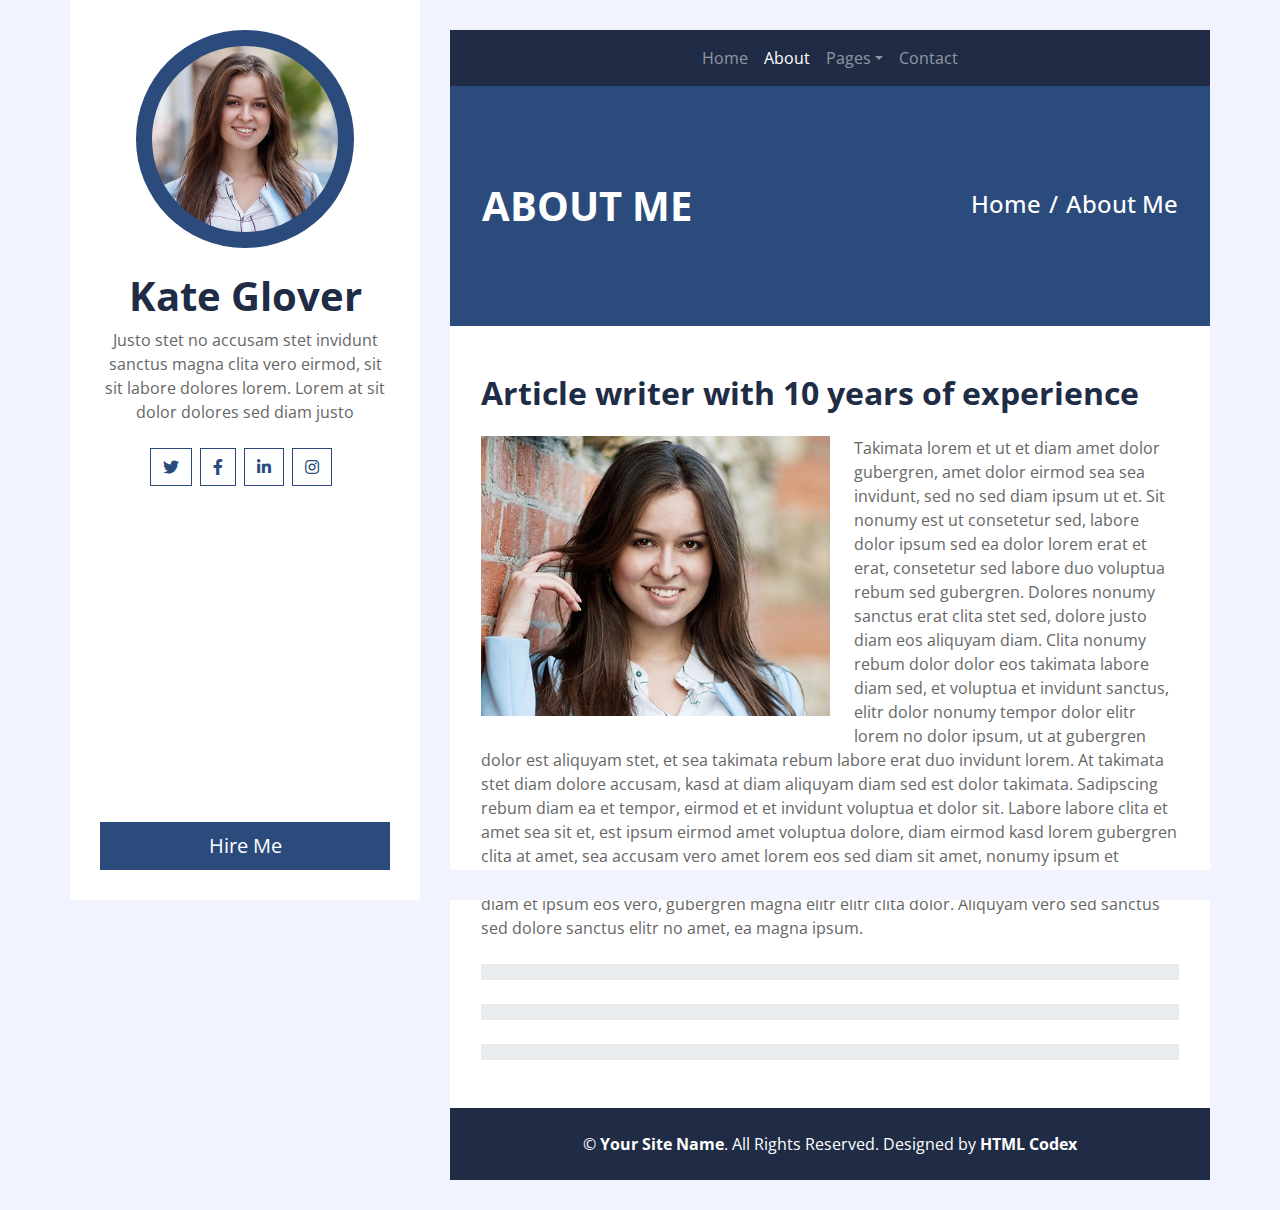
==== about.html @ 056e9a0b "Initial Commit" ====
<!DOCTYPE html>
<html lang="en">
    <head>
        <meta charset="utf-8">
        <title>Bloggy - Personal Blog Template</title>
        <meta content="width=device-width, initial-scale=1.0" name="viewport">
        <meta content="Free Website Template" name="keywords">
        <meta content="Free Website Template" name="description">

        <!-- Favicon -->
        <link href="img/favicon.ico" rel="icon">

        <!-- Google Fonts -->
        <link href="https://fonts.googleapis.com/css2?family=Open+Sans:300;400;600;700;800&display=swap" rel="stylesheet">

        <!-- Font Awesome -->
        <link href="https://cdnjs.cloudflare.com/ajax/libs/font-awesome/5.10.0/css/all.min.css" rel="stylesheet">

        <!-- Customized Bootstrap Stylesheet -->
        <link href="css/style.css" rel="stylesheet">
    </head>

<body>
    <div class="wrapper">
        <div class="sidebar">
            <div class="sidebar-text d-flex flex-column h-100 justify-content-center text-center">
                <img class="mx-auto d-block w-75 bg-primary img-fluid rounded-circle mb-4 p-3" src="img/profile.jpg" alt="Image">
                <h1 class="font-weight-bold">Kate Glover</h1>
                <p class="mb-4">
                    Justo stet no accusam stet invidunt sanctus magna clita vero eirmod, sit sit labore dolores lorem. Lorem at sit dolor dolores sed diam justo
                </p>
                <div class="d-flex justify-content-center mb-5">
                    <a class="btn btn-outline-primary mr-2" href="#"><i class="fab fa-twitter"></i></a>
                    <a class="btn btn-outline-primary mr-2" href="#"><i class="fab fa-facebook-f"></i></a>
                    <a class="btn btn-outline-primary mr-2" href="#"><i class="fab fa-linkedin-in"></i></a>
                    <a class="btn btn-outline-primary mr-2" href="#"><i class="fab fa-instagram"></i></a>
                </div>
                <a href="" class="btn btn-lg btn-block btn-primary mt-auto">Hire Me</a>
            </div>
            <div class="sidebar-icon d-flex flex-column h-100 justify-content-center text-right">
                <i class="fas fa-2x fa-angle-double-right text-primary"></i>
            </div>
        </div>
        <div class="content">
            <!-- Navbar Start -->
            <div class="container p-0">
                <nav class="navbar navbar-expand-lg bg-secondary navbar-dark">
                    <a href="" class="navbar-brand d-block d-lg-none">Navigation</a>
                    <button type="button" class="navbar-toggler" data-toggle="collapse" data-target="#navbarCollapse">
                        <span class="navbar-toggler-icon"></span>
                    </button>
                    <div class="collapse navbar-collapse justify-content-between" id="navbarCollapse">
                        <div class="navbar-nav m-auto">
                            <a href="index.html" class="nav-item nav-link">Home</a>
                            <a href="about.html" class="nav-item nav-link active">About</a>
                            <div class="nav-item dropdown">
                                <a href="#" class="nav-link dropdown-toggle" data-toggle="dropdown">Pages</a>
                                <div class="dropdown-menu">
                                    <a href="blog.html" class="dropdown-item">Blog Grid</a>
                                    <a href="single.html" class="dropdown-item">Blog Detail</a>
                                </div>
                            </div>
                            <a href="contact.html" class="nav-item nav-link">Contact</a>
                        </div>
                    </div>
                </nav>
            </div>
            <!-- Navbar End -->

            <!-- Page Header Start -->
            <div class="container py-5 px-2 bg-primary">
                <div class="row py-5 px-4">
                    <div class="col-sm-6 text-center text-md-left">
                        <h1 class="mb-3 mb-md-0 text-white text-uppercase font-weight-bold">About Me</h1>
                    </div>
                    <div class="col-sm-6 text-center text-md-right">
                        <div class="d-inline-flex pt-2">
                            <h4 class="m-0 text-white"><a class="text-white" href="">Home</a></h4>
                            <h4 class="m-0 text-white px-2">/</h4>
                            <h4 class="m-0 text-white">About Me</h4>
                        </div>
                    </div>
                </div>
            </div>
            <!-- Page Header End -->


            <!-- About Start -->
            <div class="container bg-white pt-5">
                <div class="row px-3 pb-5">
                    <div class="col-md-12">
                        <h2 class="mb-4 font-weight-bold">Article writer with 10 years of experience</h2>
                        <img class="img-fluid float-left w-50 mr-4 mb-3" src="img/about.jpg" alt="Image">
                        <p class="m-0">
                            Takimata lorem et ut et diam amet dolor gubergren, amet dolor eirmod sea sea invidunt, sed no sed diam ipsum ut et. Sit nonumy est ut consetetur sed, labore dolor ipsum sed ea dolor lorem erat et erat, consetetur sed labore duo voluptua rebum sed gubergren. Dolores nonumy sanctus erat clita stet sed, dolore justo diam eos aliquyam diam. Clita nonumy rebum dolor dolor eos takimata labore diam sed, et voluptua et invidunt sanctus, elitr dolor nonumy tempor dolor elitr lorem no dolor ipsum, ut at gubergren dolor est aliquyam stet, et sea takimata rebum labore erat duo invidunt lorem. At takimata stet diam dolore accusam, kasd at diam aliquyam diam sed est dolor takimata. Sadipscing rebum diam ea et tempor, eirmod et et invidunt voluptua et dolor sit. Labore labore clita et amet sea sit et, est ipsum eirmod amet voluptua dolore, diam eirmod kasd lorem gubergren clita at amet, sea accusam vero amet lorem eos sed diam sit amet, nonumy ipsum et tempor magna dolores aliquyam vero eos ipsum. Ipsum ipsum sadipscing diam aliquyam diam et ipsum eos vero, gubergren magna elitr elitr clita dolor. Aliquyam vero sed sanctus sed dolore sanctus elitr no amet, ea magna ipsum.
                        </p>
                    </div>
                    <div class="col-md-12 pt-4">
                        <div class="d-flex flex-column skills">
                            <div class="progress w-100 mb-4">
                                <div class="progress-bar" role="progressbar" aria-valuenow="80" aria-valuemin="0" aria-valuemax="100">Adaptability</div>
                            </div>
                            <div class="progress w-100 mb-4">
                                <div class="progress-bar" role="progressbar" aria-valuenow="90" aria-valuemin="0" aria-valuemax="100">Research</div>
                            </div>
                            <div class="progress w-100">
                                <div class="progress-bar" role="progressbar" aria-valuenow="100" aria-valuemin="0" aria-valuemax="100">Editing</div>
                            </div>
                        </div>
                    </div>
                </div>
            </div>
            <!-- About End -->


            <!-- Footer Start -->
            <div class="container py-4 bg-secondary text-center">
                <p class="m-0 text-white">
                    &copy; <a class="text-white font-weight-bold" href="#">Your Site Name</a>. All Rights Reserved. Designed by <a class="text-white font-weight-bold" href="https://htmlcodex.com">HTML Codex</a>
                </p>
            </div>
            <!-- Footer End -->
        </div>
    </div>

    <!-- Back to Top -->
    <a href="#" class="back-to-top"><i class="fa fa-angle-double-up"></i></a>

    <!-- JavaScript Libraries -->
    <script src="https://code.jquery.com/jquery-3.4.1.min.js"></script>
    <script src="https://stackpath.bootstrapcdn.com/bootstrap/4.4.1/js/bootstrap.bundle.min.js"></script>
    <script src="lib/easing/easing.min.js"></script>
    <script src="lib/waypoints/waypoints.min.js"></script>

    <!-- Contact Javascript File -->
    <script src="mail/jqBootstrapValidation.min.js"></script>
    <script src="mail/contact.js"></script>

    <!-- Template Javascript -->
    <script src="js/main.js"></script>
</body>

</html>
---- css/style.css ----
@charset "UTF-8";
/******* Bootstrap Theming ********/
/*!
 * Bootstrap v4.5.3 (https://getbootstrap.com/)
 * Copyright 2011-2020 The Bootstrap Authors
 * Copyright 2011-2020 Twitter, Inc.
 * Licensed under MIT (https://github.com/twbs/bootstrap/blob/main/LICENSE)
 */
:root {
  --blue: #007bff;
  --indigo: #6610f2;
  --purple: #6f42c1;
  --pink: #e83e8c;
  --red: #dc3545;
  --orange: #fd7e14;
  --yellow: #ffc107;
  --green: #28a745;
  --teal: #20c997;
  --cyan: #17a2b8;
  --white: #fff;
  --gray: #6c757d;
  --gray-dark: #343a40;
  --primary: #2A4B7C;
  --secondary: #202C45;
  --success: #28a745;
  --info: #17a2b8;
  --warning: #ffc107;
  --danger: #dc3545;
  --light: #f1f3ff;
  --dark: #343a40;
  --breakpoint-xs: 0;
  --breakpoint-sm: 576px;
  --breakpoint-md: 768px;
  --breakpoint-lg: 992px;
  --breakpoint-xl: 1200px;
  --font-family-sans-serif: -apple-system, BlinkMacSystemFont, "Segoe UI", Roboto, "Helvetica Neue", Arial, "Noto Sans", sans-serif, "Apple Color Emoji", "Segoe UI Emoji", "Segoe UI Symbol", "Noto Color Emoji";
  --font-family-monospace: SFMono-Regular, Menlo, Monaco, Consolas, "Liberation Mono", "Courier New", monospace;
}

*,
*::before,
*::after {
  box-sizing: border-box;
}

html {
  font-family: sans-serif;
  line-height: 1.15;
  -webkit-text-size-adjust: 100%;
  -webkit-tap-highlight-color: rgba(0, 0, 0, 0);
}

article, aside, figcaption, figure, footer, header, hgroup, main, nav, section {
  display: block;
}

body {
  margin: 0;
  font-family: "Open Sans", sans-serif;
  font-size: 1rem;
  font-weight: 400;
  line-height: 1.5;
  color: #666666;
  text-align: left;
  background-color: #f1f3ff;
}

[tabindex="-1"]:focus:not(:focus-visible) {
  outline: 0 !important;
}

hr {
  box-sizing: content-box;
  height: 0;
  overflow: visible;
}

h1, h2, h3, h4, h5, h6 {
  margin-top: 0;
  margin-bottom: 0.5rem;
}

p {
  margin-top: 0;
  margin-bottom: 1rem;
}

abbr[title],
abbr[data-original-title] {
  text-decoration: underline;
  text-decoration: underline dotted;
  cursor: help;
  border-bottom: 0;
  text-decoration-skip-ink: none;
}

address {
  margin-bottom: 1rem;
  font-style: normal;
  line-height: inherit;
}

ol,
ul,
dl {
  margin-top: 0;
  margin-bottom: 1rem;
}

ol ol,
ul ul,
ol ul,
ul ol {
  margin-bottom: 0;
}

dt {
  font-weight: 700;
}

dd {
  margin-bottom: 0.5rem;
  margin-left: 0;
}

blockquote {
  margin: 0 0 1rem;
}

b,
strong {
  font-weight: bolder;
}

small {
  font-size: 80%;
}

sub,
sup {
  position: relative;
  font-size: 75%;
  line-height: 0;
  vertical-align: baseline;
}

sub {
  bottom: -0.25em;
}

sup {
  top: -0.5em;
}

a {
  color: #2A4B7C;
  text-decoration: none;
  background-color: transparent;
}
a:hover {
  color: #172843;
  text-decoration: underline;
}

a:not([href]):not([class]) {
  color: inherit;
  text-decoration: none;
}
a:not([href]):not([class]):hover {
  color: inherit;
  text-decoration: none;
}

pre,
code,
kbd,
samp {
  font-family: SFMono-Regular, Menlo, Monaco, Consolas, "Liberation Mono", "Courier New", monospace;
  font-size: 1em;
}

pre {
  margin-top: 0;
  margin-bottom: 1rem;
  overflow: auto;
  -ms-overflow-style: scrollbar;
}

figure {
  margin: 0 0 1rem;
}

img {
  vertical-align: middle;
  border-style: none;
}

svg {
  overflow: hidden;
  vertical-align: middle;
}

table {
  border-collapse: collapse;
}

caption {
  padding-top: 0.75rem;
  padding-bottom: 0.75rem;
  color: #6c757d;
  text-align: left;
  caption-side: bottom;
}

th {
  text-align: inherit;
  text-align: -webkit-match-parent;
}

label {
  display: inline-block;
  margin-bottom: 0.5rem;
}

button {
  border-radius: 0;
}

button:focus {
  outline: 1px dotted;
  outline: 5px auto -webkit-focus-ring-color;
}

input,
button,
select,
optgroup,
textarea {
  margin: 0;
  font-family: inherit;
  font-size: inherit;
  line-height: inherit;
}

button,
input {
  overflow: visible;
}

button,
select {
  text-transform: none;
}

[role=button] {
  cursor: pointer;
}

select {
  word-wrap: normal;
}

button,
[type=button],
[type=reset],
[type=submit] {
  -webkit-appearance: button;
}

button:not(:disabled),
[type=button]:not(:disabled),
[type=reset]:not(:disabled),
[type=submit]:not(:disabled) {
  cursor: pointer;
}

button::-moz-focus-inner,
[type=button]::-moz-focus-inner,
[type=reset]::-moz-focus-inner,
[type=submit]::-moz-focus-inner {
  padding: 0;
  border-style: none;
}

input[type=radio],
input[type=checkbox] {
  box-sizing: border-box;
  padding: 0;
}

textarea {
  overflow: auto;
  resize: vertical;
}

fieldset {
  min-width: 0;
  padding: 0;
  margin: 0;
  border: 0;
}

legend {
  display: block;
  width: 100%;
  max-width: 100%;
  padding: 0;
  margin-bottom: 0.5rem;
  font-size: 1.5rem;
  line-height: inherit;
  color: inherit;
  white-space: normal;
}

progress {
  vertical-align: baseline;
}

[type=number]::-webkit-inner-spin-button,
[type=number]::-webkit-outer-spin-button {
  height: auto;
}

[type=search] {
  outline-offset: -2px;
  -webkit-appearance: none;
}

[type=search]::-webkit-search-decoration {
  -webkit-appearance: none;
}

::-webkit-file-upload-button {
  font: inherit;
  -webkit-appearance: button;
}

output {
  display: inline-block;
}

summary {
  display: list-item;
  cursor: pointer;
}

template {
  display: none;
}

[hidden] {
  display: none !important;
}

h1, h2, h3, h4, h5, h6,
.h1, .h2, .h3, .h4, .h5, .h6 {
  margin-bottom: 0.5rem;
  font-weight: 500;
  line-height: 1.2;
  color: #202C45;
}

h1, .h1 {
  font-size: 2.5rem;
}

h2, .h2 {
  font-size: 2rem;
}

h3, .h3 {
  font-size: 1.75rem;
}

h4, .h4 {
  font-size: 1.5rem;
}

h5, .h5 {
  font-size: 1.25rem;
}

h6, .h6 {
  font-size: 1rem;
}

.lead {
  font-size: 1.25rem;
  font-weight: 300;
}

.display-1 {
  font-size: 6rem;
  font-weight: 300;
  line-height: 1.2;
}

.display-2 {
  font-size: 5.5rem;
  font-weight: 300;
  line-height: 1.2;
}

.display-3 {
  font-size: 4.5rem;
  font-weight: 300;
  line-height: 1.2;
}

.display-4 {
  font-size: 3.5rem;
  font-weight: 300;
  line-height: 1.2;
}

hr {
  margin-top: 1rem;
  margin-bottom: 1rem;
  border: 0;
  border-top: 1px solid rgba(0, 0, 0, 0.1);
}

small,
.small {
  font-size: 80%;
  font-weight: 400;
}

mark,
.mark {
  padding: 0.2em;
  background-color: #fcf8e3;
}

.list-unstyled {
  padding-left: 0;
  list-style: none;
}

.list-inline {
  padding-left: 0;
  list-style: none;
}

.list-inline-item {
  display: inline-block;
}
.list-inline-item:not(:last-child) {
  margin-right: 0.5rem;
}

.initialism {
  font-size: 90%;
  text-transform: uppercase;
}

.blockquote {
  margin-bottom: 1rem;
  font-size: 1.25rem;
}

.blockquote-footer {
  display: block;
  font-size: 80%;
  color: #6c757d;
}
.blockquote-footer::before {
  content: "— ";
}

.img-fluid {
  max-width: 100%;
  height: auto;
}

.img-thumbnail {
  padding: 0.25rem;
  background-color: #f1f3ff;
  border: 1px solid #dee2e6;
  max-width: 100%;
  height: auto;
}

.figure {
  display: inline-block;
}

.figure-img {
  margin-bottom: 0.5rem;
  line-height: 1;
}

.figure-caption {
  font-size: 90%;
  color: #6c757d;
}

code {
  font-size: 87.5%;
  color: #e83e8c;
  word-wrap: break-word;
}
a > code {
  color: inherit;
}

kbd {
  padding: 0.2rem 0.4rem;
  font-size: 87.5%;
  color: #fff;
  background-color: #212529;
}
kbd kbd {
  padding: 0;
  font-size: 100%;
  font-weight: 700;
}

pre {
  display: block;
  font-size: 87.5%;
  color: #212529;
}
pre code {
  font-size: inherit;
  color: inherit;
  word-break: normal;
}

.pre-scrollable {
  max-height: 340px;
  overflow-y: scroll;
}

.container,
.container-fluid,
.container-xl,
.container-lg,
.container-md,
.container-sm {
  width: 100%;
  padding-right: 15px;
  padding-left: 15px;
  margin-right: auto;
  margin-left: auto;
}

@media (min-width: 576px) {
  .container-sm, .container {
    max-width: 540px;
  }
}
@media (min-width: 768px) {
  .container-md, .container-sm, .container {
    max-width: 720px;
  }
}
@media (min-width: 992px) {
  .container-lg, .container-md, .container-sm, .container {
    max-width: 960px;
  }
}
@media (min-width: 1200px) {
  .container-xl, .container-lg, .container-md, .container-sm, .container {
    max-width: 1140px;
  }
}
.row {
  display: flex;
  flex-wrap: wrap;
  margin-right: -15px;
  margin-left: -15px;
}

.no-gutters {
  margin-right: 0;
  margin-left: 0;
}
.no-gutters > .col,
.no-gutters > [class*=col-] {
  padding-right: 0;
  padding-left: 0;
}

.col-xl,
.col-xl-auto, .col-xl-12, .col-xl-11, .col-xl-10, .col-xl-9, .col-xl-8, .col-xl-7, .col-xl-6, .col-xl-5, .col-xl-4, .col-xl-3, .col-xl-2, .col-xl-1, .col-lg,
.col-lg-auto, .col-lg-12, .col-lg-11, .col-lg-10, .col-lg-9, .col-lg-8, .col-lg-7, .col-lg-6, .col-lg-5, .col-lg-4, .col-lg-3, .col-lg-2, .col-lg-1, .col-md,
.col-md-auto, .col-md-12, .col-md-11, .col-md-10, .col-md-9, .col-md-8, .col-md-7, .col-md-6, .col-md-5, .col-md-4, .col-md-3, .col-md-2, .col-md-1, .col-sm,
.col-sm-auto, .col-sm-12, .col-sm-11, .col-sm-10, .col-sm-9, .col-sm-8, .col-sm-7, .col-sm-6, .col-sm-5, .col-sm-4, .col-sm-3, .col-sm-2, .col-sm-1, .col,
.col-auto, .col-12, .col-11, .col-10, .col-9, .col-8, .col-7, .col-6, .col-5, .col-4, .col-3, .col-2, .col-1 {
  position: relative;
  width: 100%;
  padding-right: 15px;
  padding-left: 15px;
}

.col {
  flex-basis: 0;
  flex-grow: 1;
  max-width: 100%;
}

.row-cols-1 > * {
  flex: 0 0 100%;
  max-width: 100%;
}

.row-cols-2 > * {
  flex: 0 0 50%;
  max-width: 50%;
}

.row-cols-3 > * {
  flex: 0 0 33.3333333333%;
  max-width: 33.3333333333%;
}

.row-cols-4 > * {
  flex: 0 0 25%;
  max-width: 25%;
}

.row-cols-5 > * {
  flex: 0 0 20%;
  max-width: 20%;
}

.row-cols-6 > * {
  flex: 0 0 16.6666666667%;
  max-width: 16.6666666667%;
}

.col-auto {
  flex: 0 0 auto;
  width: auto;
  max-width: 100%;
}

.col-1 {
  flex: 0 0 8.3333333333%;
  max-width: 8.3333333333%;
}

.col-2 {
  flex: 0 0 16.6666666667%;
  max-width: 16.6666666667%;
}

.col-3 {
  flex: 0 0 25%;
  max-width: 25%;
}

.col-4 {
  flex: 0 0 33.3333333333%;
  max-width: 33.3333333333%;
}

.col-5 {
  flex: 0 0 41.6666666667%;
  max-width: 41.6666666667%;
}

.col-6 {
  flex: 0 0 50%;
  max-width: 50%;
}

.col-7 {
  flex: 0 0 58.3333333333%;
  max-width: 58.3333333333%;
}

.col-8 {
  flex: 0 0 66.6666666667%;
  max-width: 66.6666666667%;
}

.col-9 {
  flex: 0 0 75%;
  max-width: 75%;
}

.col-10 {
  flex: 0 0 83.3333333333%;
  max-width: 83.3333333333%;
}

.col-11 {
  flex: 0 0 91.6666666667%;
  max-width: 91.6666666667%;
}

.col-12 {
  flex: 0 0 100%;
  max-width: 100%;
}

.order-first {
  order: -1;
}

.order-last {
  order: 13;
}

.order-0 {
  order: 0;
}

.order-1 {
  order: 1;
}

.order-2 {
  order: 2;
}

.order-3 {
  order: 3;
}

.order-4 {
  order: 4;
}

.order-5 {
  order: 5;
}

.order-6 {
  order: 6;
}

.order-7 {
  order: 7;
}

.order-8 {
  order: 8;
}

.order-9 {
  order: 9;
}

.order-10 {
  order: 10;
}

.order-11 {
  order: 11;
}

.order-12 {
  order: 12;
}

.offset-1 {
  margin-left: 8.3333333333%;
}

.offset-2 {
  margin-left: 16.6666666667%;
}

.offset-3 {
  margin-left: 25%;
}

.offset-4 {
  margin-left: 33.3333333333%;
}

.offset-5 {
  margin-left: 41.6666666667%;
}

.offset-6 {
  margin-left: 50%;
}

.offset-7 {
  margin-left: 58.3333333333%;
}

.offset-8 {
  margin-left: 66.6666666667%;
}

.offset-9 {
  margin-left: 75%;
}

.offset-10 {
  margin-left: 83.3333333333%;
}

.offset-11 {
  margin-left: 91.6666666667%;
}

@media (min-width: 576px) {
  .col-sm {
    flex-basis: 0;
    flex-grow: 1;
    max-width: 100%;
  }

  .row-cols-sm-1 > * {
    flex: 0 0 100%;
    max-width: 100%;
  }

  .row-cols-sm-2 > * {
    flex: 0 0 50%;
    max-width: 50%;
  }

  .row-cols-sm-3 > * {
    flex: 0 0 33.3333333333%;
    max-width: 33.3333333333%;
  }

  .row-cols-sm-4 > * {
    flex: 0 0 25%;
    max-width: 25%;
  }

  .row-cols-sm-5 > * {
    flex: 0 0 20%;
    max-width: 20%;
  }

  .row-cols-sm-6 > * {
    flex: 0 0 16.6666666667%;
    max-width: 16.6666666667%;
  }

  .col-sm-auto {
    flex: 0 0 auto;
    width: auto;
    max-width: 100%;
  }

  .col-sm-1 {
    flex: 0 0 8.3333333333%;
    max-width: 8.3333333333%;
  }

  .col-sm-2 {
    flex: 0 0 16.6666666667%;
    max-width: 16.6666666667%;
  }

  .col-sm-3 {
    flex: 0 0 25%;
    max-width: 25%;
  }

  .col-sm-4 {
    flex: 0 0 33.3333333333%;
    max-width: 33.3333333333%;
  }

  .col-sm-5 {
    flex: 0 0 41.6666666667%;
    max-width: 41.6666666667%;
  }

  .col-sm-6 {
    flex: 0 0 50%;
    max-width: 50%;
  }

  .col-sm-7 {
    flex: 0 0 58.3333333333%;
    max-width: 58.3333333333%;
  }

  .col-sm-8 {
    flex: 0 0 66.6666666667%;
    max-width: 66.6666666667%;
  }

  .col-sm-9 {
    flex: 0 0 75%;
    max-width: 75%;
  }

  .col-sm-10 {
    flex: 0 0 83.3333333333%;
    max-width: 83.3333333333%;
  }

  .col-sm-11 {
    flex: 0 0 91.6666666667%;
    max-width: 91.6666666667%;
  }

  .col-sm-12 {
    flex: 0 0 100%;
    max-width: 100%;
  }

  .order-sm-first {
    order: -1;
  }

  .order-sm-last {
    order: 13;
  }

  .order-sm-0 {
    order: 0;
  }

  .order-sm-1 {
    order: 1;
  }

  .order-sm-2 {
    order: 2;
  }

  .order-sm-3 {
    order: 3;
  }

  .order-sm-4 {
    order: 4;
  }

  .order-sm-5 {
    order: 5;
  }

  .order-sm-6 {
    order: 6;
  }

  .order-sm-7 {
    order: 7;
  }

  .order-sm-8 {
    order: 8;
  }

  .order-sm-9 {
    order: 9;
  }

  .order-sm-10 {
    order: 10;
  }

  .order-sm-11 {
    order: 11;
  }

  .order-sm-12 {
    order: 12;
  }

  .offset-sm-0 {
    margin-left: 0;
  }

  .offset-sm-1 {
    margin-left: 8.3333333333%;
  }

  .offset-sm-2 {
    margin-left: 16.6666666667%;
  }

  .offset-sm-3 {
    margin-left: 25%;
  }

  .offset-sm-4 {
    margin-left: 33.3333333333%;
  }

  .offset-sm-5 {
    margin-left: 41.6666666667%;
  }

  .offset-sm-6 {
    margin-left: 50%;
  }

  .offset-sm-7 {
    margin-left: 58.3333333333%;
  }

  .offset-sm-8 {
    margin-left: 66.6666666667%;
  }

  .offset-sm-9 {
    margin-left: 75%;
  }

  .offset-sm-10 {
    margin-left: 83.3333333333%;
  }

  .offset-sm-11 {
    margin-left: 91.6666666667%;
  }
}
@media (min-width: 768px) {
  .col-md {
    flex-basis: 0;
    flex-grow: 1;
    max-width: 100%;
  }

  .row-cols-md-1 > * {
    flex: 0 0 100%;
    max-width: 100%;
  }

  .row-cols-md-2 > * {
    flex: 0 0 50%;
    max-width: 50%;
  }

  .row-cols-md-3 > * {
    flex: 0 0 33.3333333333%;
    max-width: 33.3333333333%;
  }

  .row-cols-md-4 > * {
    flex: 0 0 25%;
    max-width: 25%;
  }

  .row-cols-md-5 > * {
    flex: 0 0 20%;
    max-width: 20%;
  }

  .row-cols-md-6 > * {
    flex: 0 0 16.6666666667%;
    max-width: 16.6666666667%;
  }

  .col-md-auto {
    flex: 0 0 auto;
    width: auto;
    max-width: 100%;
  }

  .col-md-1 {
    flex: 0 0 8.3333333333%;
    max-width: 8.3333333333%;
  }

  .col-md-2 {
    flex: 0 0 16.6666666667%;
    max-width: 16.6666666667%;
  }

  .col-md-3 {
    flex: 0 0 25%;
    max-width: 25%;
  }

  .col-md-4 {
    flex: 0 0 33.3333333333%;
    max-width: 33.3333333333%;
  }

  .col-md-5 {
    flex: 0 0 41.6666666667%;
    max-width: 41.6666666667%;
  }

  .col-md-6 {
    flex: 0 0 50%;
    max-width: 50%;
  }

  .col-md-7 {
    flex: 0 0 58.3333333333%;
    max-width: 58.3333333333%;
  }

  .col-md-8 {
    flex: 0 0 66.6666666667%;
    max-width: 66.6666666667%;
  }

  .col-md-9 {
    flex: 0 0 75%;
    max-width: 75%;
  }

  .col-md-10 {
    flex: 0 0 83.3333333333%;
    max-width: 83.3333333333%;
  }

  .col-md-11 {
    flex: 0 0 91.6666666667%;
    max-width: 91.6666666667%;
  }

  .col-md-12 {
    flex: 0 0 100%;
    max-width: 100%;
  }

  .order-md-first {
    order: -1;
  }

  .order-md-last {
    order: 13;
  }

  .order-md-0 {
    order: 0;
  }

  .order-md-1 {
    order: 1;
  }

  .order-md-2 {
    order: 2;
  }

  .order-md-3 {
    order: 3;
  }

  .order-md-4 {
    order: 4;
  }

  .order-md-5 {
    order: 5;
  }

  .order-md-6 {
    order: 6;
  }

  .order-md-7 {
    order: 7;
  }

  .order-md-8 {
    order: 8;
  }

  .order-md-9 {
    order: 9;
  }

  .order-md-10 {
    order: 10;
  }

  .order-md-11 {
    order: 11;
  }

  .order-md-12 {
    order: 12;
  }

  .offset-md-0 {
    margin-left: 0;
  }

  .offset-md-1 {
    margin-left: 8.3333333333%;
  }

  .offset-md-2 {
    margin-left: 16.6666666667%;
  }

  .offset-md-3 {
    margin-left: 25%;
  }

  .offset-md-4 {
    margin-left: 33.3333333333%;
  }

  .offset-md-5 {
    margin-left: 41.6666666667%;
  }

  .offset-md-6 {
    margin-left: 50%;
  }

  .offset-md-7 {
    margin-left: 58.3333333333%;
  }

  .offset-md-8 {
    margin-left: 66.6666666667%;
  }

  .offset-md-9 {
    margin-left: 75%;
  }

  .offset-md-10 {
    margin-left: 83.3333333333%;
  }

  .offset-md-11 {
    margin-left: 91.6666666667%;
  }
}
@media (min-width: 992px) {
  .col-lg {
    flex-basis: 0;
    flex-grow: 1;
    max-width: 100%;
  }

  .row-cols-lg-1 > * {
    flex: 0 0 100%;
    max-width: 100%;
  }

  .row-cols-lg-2 > * {
    flex: 0 0 50%;
    max-width: 50%;
  }

  .row-cols-lg-3 > * {
    flex: 0 0 33.3333333333%;
    max-width: 33.3333333333%;
  }

  .row-cols-lg-4 > * {
    flex: 0 0 25%;
    max-width: 25%;
  }

  .row-cols-lg-5 > * {
    flex: 0 0 20%;
    max-width: 20%;
  }

  .row-cols-lg-6 > * {
    flex: 0 0 16.6666666667%;
    max-width: 16.6666666667%;
  }

  .col-lg-auto {
    flex: 0 0 auto;
    width: auto;
    max-width: 100%;
  }

  .col-lg-1 {
    flex: 0 0 8.3333333333%;
    max-width: 8.3333333333%;
  }

  .col-lg-2 {
    flex: 0 0 16.6666666667%;
    max-width: 16.6666666667%;
  }

  .col-lg-3 {
    flex: 0 0 25%;
    max-width: 25%;
  }

  .col-lg-4 {
    flex: 0 0 33.3333333333%;
    max-width: 33.3333333333%;
  }

  .col-lg-5 {
    flex: 0 0 41.6666666667%;
    max-width: 41.6666666667%;
  }

  .col-lg-6 {
    flex: 0 0 50%;
    max-width: 50%;
  }

  .col-lg-7 {
    flex: 0 0 58.3333333333%;
    max-width: 58.3333333333%;
  }

  .col-lg-8 {
    flex: 0 0 66.6666666667%;
    max-width: 66.6666666667%;
  }

  .col-lg-9 {
    flex: 0 0 75%;
    max-width: 75%;
  }

  .col-lg-10 {
    flex: 0 0 83.3333333333%;
    max-width: 83.3333333333%;
  }

  .col-lg-11 {
    flex: 0 0 91.6666666667%;
    max-width: 91.6666666667%;
  }

  .col-lg-12 {
    flex: 0 0 100%;
    max-width: 100%;
  }

  .order-lg-first {
    order: -1;
  }

  .order-lg-last {
    order: 13;
  }

  .order-lg-0 {
    order: 0;
  }

  .order-lg-1 {
    order: 1;
  }

  .order-lg-2 {
    order: 2;
  }

  .order-lg-3 {
    order: 3;
  }

  .order-lg-4 {
    order: 4;
  }

  .order-lg-5 {
    order: 5;
  }

  .order-lg-6 {
    order: 6;
  }

  .order-lg-7 {
    order: 7;
  }

  .order-lg-8 {
    order: 8;
  }

  .order-lg-9 {
    order: 9;
  }

  .order-lg-10 {
    order: 10;
  }

  .order-lg-11 {
    order: 11;
  }

  .order-lg-12 {
    order: 12;
  }

  .offset-lg-0 {
    margin-left: 0;
  }

  .offset-lg-1 {
    margin-left: 8.3333333333%;
  }

  .offset-lg-2 {
    margin-left: 16.6666666667%;
  }

  .offset-lg-3 {
    margin-left: 25%;
  }

  .offset-lg-4 {
    margin-left: 33.3333333333%;
  }

  .offset-lg-5 {
    margin-left: 41.6666666667%;
  }

  .offset-lg-6 {
    margin-left: 50%;
  }

  .offset-lg-7 {
    margin-left: 58.3333333333%;
  }

  .offset-lg-8 {
    margin-left: 66.6666666667%;
  }

  .offset-lg-9 {
    margin-left: 75%;
  }

  .offset-lg-10 {
    margin-left: 83.3333333333%;
  }

  .offset-lg-11 {
    margin-left: 91.6666666667%;
  }
}
@media (min-width: 1200px) {
  .col-xl {
    flex-basis: 0;
    flex-grow: 1;
    max-width: 100%;
  }

  .row-cols-xl-1 > * {
    flex: 0 0 100%;
    max-width: 100%;
  }

  .row-cols-xl-2 > * {
    flex: 0 0 50%;
    max-width: 50%;
  }

  .row-cols-xl-3 > * {
    flex: 0 0 33.3333333333%;
    max-width: 33.3333333333%;
  }

  .row-cols-xl-4 > * {
    flex: 0 0 25%;
    max-width: 25%;
  }

  .row-cols-xl-5 > * {
    flex: 0 0 20%;
    max-width: 20%;
  }

  .row-cols-xl-6 > * {
    flex: 0 0 16.6666666667%;
    max-width: 16.6666666667%;
  }

  .col-xl-auto {
    flex: 0 0 auto;
    width: auto;
    max-width: 100%;
  }

  .col-xl-1 {
    flex: 0 0 8.3333333333%;
    max-width: 8.3333333333%;
  }

  .col-xl-2 {
    flex: 0 0 16.6666666667%;
    max-width: 16.6666666667%;
  }

  .col-xl-3 {
    flex: 0 0 25%;
    max-width: 25%;
  }

  .col-xl-4 {
    flex: 0 0 33.3333333333%;
    max-width: 33.3333333333%;
  }

  .col-xl-5 {
    flex: 0 0 41.6666666667%;
    max-width: 41.6666666667%;
  }

  .col-xl-6 {
    flex: 0 0 50%;
    max-width: 50%;
  }

  .col-xl-7 {
    flex: 0 0 58.3333333333%;
    max-width: 58.3333333333%;
  }

  .col-xl-8 {
    flex: 0 0 66.6666666667%;
    max-width: 66.6666666667%;
  }

  .col-xl-9 {
    flex: 0 0 75%;
    max-width: 75%;
  }

  .col-xl-10 {
    flex: 0 0 83.3333333333%;
    max-width: 83.3333333333%;
  }

  .col-xl-11 {
    flex: 0 0 91.6666666667%;
    max-width: 91.6666666667%;
  }

  .col-xl-12 {
    flex: 0 0 100%;
    max-width: 100%;
  }

  .order-xl-first {
    order: -1;
  }

  .order-xl-last {
    order: 13;
  }

  .order-xl-0 {
    order: 0;
  }

  .order-xl-1 {
    order: 1;
  }

  .order-xl-2 {
    order: 2;
  }

  .order-xl-3 {
    order: 3;
  }

  .order-xl-4 {
    order: 4;
  }

  .order-xl-5 {
    order: 5;
  }

  .order-xl-6 {
    order: 6;
  }

  .order-xl-7 {
    order: 7;
  }

  .order-xl-8 {
    order: 8;
  }

  .order-xl-9 {
    order: 9;
  }

  .order-xl-10 {
    order: 10;
  }

  .order-xl-11 {
    order: 11;
  }

  .order-xl-12 {
    order: 12;
  }

  .offset-xl-0 {
    margin-left: 0;
  }

  .offset-xl-1 {
    margin-left: 8.3333333333%;
  }

  .offset-xl-2 {
    margin-left: 16.6666666667%;
  }

  .offset-xl-3 {
    margin-left: 25%;
  }

  .offset-xl-4 {
    margin-left: 33.3333333333%;
  }

  .offset-xl-5 {
    margin-left: 41.6666666667%;
  }

  .offset-xl-6 {
    margin-left: 50%;
  }

  .offset-xl-7 {
    margin-left: 58.3333333333%;
  }

  .offset-xl-8 {
    margin-left: 66.6666666667%;
  }

  .offset-xl-9 {
    margin-left: 75%;
  }

  .offset-xl-10 {
    margin-left: 83.3333333333%;
  }

  .offset-xl-11 {
    margin-left: 91.6666666667%;
  }
}
.table {
  width: 100%;
  margin-bottom: 1rem;
  color: #666666;
}
.table th,
.table td {
  padding: 0.75rem;
  vertical-align: top;
  border-top: 1px solid #dee2e6;
}
.table thead th {
  vertical-align: bottom;
  border-bottom: 2px solid #dee2e6;
}
.table tbody + tbody {
  border-top: 2px solid #dee2e6;
}

.table-sm th,
.table-sm td {
  padding: 0.3rem;
}

.table-bordered {
  border: 1px solid #dee2e6;
}
.table-bordered th,
.table-bordered td {
  border: 1px solid #dee2e6;
}
.table-bordered thead th,
.table-bordered thead td {
  border-bottom-width: 2px;
}

.table-borderless th,
.table-borderless td,
.table-borderless thead th,
.table-borderless tbody + tbody {
  border: 0;
}

.table-striped tbody tr:nth-of-type(odd) {
  background-color: rgba(0, 0, 0, 0.05);
}

.table-hover tbody tr:hover {
  color: #666666;
  background-color: rgba(0, 0, 0, 0.075);
}

.table-primary,
.table-primary > th,
.table-primary > td {
  background-color: #c3cdda;
}
.table-primary th,
.table-primary td,
.table-primary thead th,
.table-primary tbody + tbody {
  border-color: #90a1bb;
}

.table-hover .table-primary:hover {
  background-color: #b3c0d0;
}
.table-hover .table-primary:hover > td,
.table-hover .table-primary:hover > th {
  background-color: #b3c0d0;
}

.table-secondary,
.table-secondary > th,
.table-secondary > td {
  background-color: #c1c4cb;
}
.table-secondary th,
.table-secondary td,
.table-secondary thead th,
.table-secondary tbody + tbody {
  border-color: #8b919e;
}

.table-hover .table-secondary:hover {
  background-color: #b3b7bf;
}
.table-hover .table-secondary:hover > td,
.table-hover .table-secondary:hover > th {
  background-color: #b3b7bf;
}

.table-success,
.table-success > th,
.table-success > td {
  background-color: #c3e6cb;
}
.table-success th,
.table-success td,
.table-success thead th,
.table-success tbody + tbody {
  border-color: #8fd19e;
}

.table-hover .table-success:hover {
  background-color: #b1dfbb;
}
.table-hover .table-success:hover > td,
.table-hover .table-success:hover > th {
  background-color: #b1dfbb;
}

.table-info,
.table-info > th,
.table-info > td {
  background-color: #bee5eb;
}
.table-info th,
.table-info td,
.table-info thead th,
.table-info tbody + tbody {
  border-color: #86cfda;
}

.table-hover .table-info:hover {
  background-color: #abdde5;
}
.table-hover .table-info:hover > td,
.table-hover .table-info:hover > th {
  background-color: #abdde5;
}

.table-warning,
.table-warning > th,
.table-warning > td {
  background-color: #ffeeba;
}
.table-warning th,
.table-warning td,
.table-warning thead th,
.table-warning tbody + tbody {
  border-color: #ffdf7e;
}

.table-hover .table-warning:hover {
  background-color: #ffe8a1;
}
.table-hover .table-warning:hover > td,
.table-hover .table-warning:hover > th {
  background-color: #ffe8a1;
}

.table-danger,
.table-danger > th,
.table-danger > td {
  background-color: #f5c6cb;
}
.table-danger th,
.table-danger td,
.table-danger thead th,
.table-danger tbody + tbody {
  border-color: #ed969e;
}

.table-hover .table-danger:hover {
  background-color: #f1b0b7;
}
.table-hover .table-danger:hover > td,
.table-hover .table-danger:hover > th {
  background-color: #f1b0b7;
}

.table-light,
.table-light > th,
.table-light > td {
  background-color: #fbfcff;
}
.table-light th,
.table-light td,
.table-light thead th,
.table-light tbody + tbody {
  border-color: #f8f9ff;
}

.table-hover .table-light:hover {
  background-color: #e2e9ff;
}
.table-hover .table-light:hover > td,
.table-hover .table-light:hover > th {
  background-color: #e2e9ff;
}

.table-dark,
.table-dark > th,
.table-dark > td {
  background-color: #c6c8ca;
}
.table-dark th,
.table-dark td,
.table-dark thead th,
.table-dark tbody + tbody {
  border-color: #95999c;
}

.table-hover .table-dark:hover {
  background-color: #b9bbbe;
}
.table-hover .table-dark:hover > td,
.table-hover .table-dark:hover > th {
  background-color: #b9bbbe;
}

.table-active,
.table-active > th,
.table-active > td {
  background-color: rgba(0, 0, 0, 0.075);
}

.table-hover .table-active:hover {
  background-color: rgba(0, 0, 0, 0.075);
}
.table-hover .table-active:hover > td,
.table-hover .table-active:hover > th {
  background-color: rgba(0, 0, 0, 0.075);
}

.table .thead-dark th {
  color: #fff;
  background-color: #343a40;
  border-color: #454d55;
}
.table .thead-light th {
  color: #495057;
  background-color: #e9ecef;
  border-color: #dee2e6;
}

.table-dark {
  color: #fff;
  background-color: #343a40;
}
.table-dark th,
.table-dark td,
.table-dark thead th {
  border-color: #454d55;
}
.table-dark.table-bordered {
  border: 0;
}
.table-dark.table-striped tbody tr:nth-of-type(odd) {
  background-color: rgba(255, 255, 255, 0.05);
}
.table-dark.table-hover tbody tr:hover {
  color: #fff;
  background-color: rgba(255, 255, 255, 0.075);
}

@media (max-width: 575.98px) {
  .table-responsive-sm {
    display: block;
    width: 100%;
    overflow-x: auto;
    -webkit-overflow-scrolling: touch;
  }
  .table-responsive-sm > .table-bordered {
    border: 0;
  }
}
@media (max-width: 767.98px) {
  .table-responsive-md {
    display: block;
    width: 100%;
    overflow-x: auto;
    -webkit-overflow-scrolling: touch;
  }
  .table-responsive-md > .table-bordered {
    border: 0;
  }
}
@media (max-width: 991.98px) {
  .table-responsive-lg {
    display: block;
    width: 100%;
    overflow-x: auto;
    -webkit-overflow-scrolling: touch;
  }
  .table-responsive-lg > .table-bordered {
    border: 0;
  }
}
@media (max-width: 1199.98px) {
  .table-responsive-xl {
    display: block;
    width: 100%;
    overflow-x: auto;
    -webkit-overflow-scrolling: touch;
  }
  .table-responsive-xl > .table-bordered {
    border: 0;
  }
}
.table-responsive {
  display: block;
  width: 100%;
  overflow-x: auto;
  -webkit-overflow-scrolling: touch;
}
.table-responsive > .table-bordered {
  border: 0;
}

.form-control {
  display: block;
  width: 100%;
  height: calc(1.5em + 0.75rem + 2px);
  padding: 0.375rem 0.75rem;
  font-size: 1rem;
  font-weight: 400;
  line-height: 1.5;
  color: #495057;
  background-color: #fff;
  background-clip: padding-box;
  border: 1px solid #ced4da;
  border-radius: 0;
  transition: border-color 0.15s ease-in-out, box-shadow 0.15s ease-in-out;
}
@media (prefers-reduced-motion: reduce) {
  .form-control {
    transition: none;
  }
}
.form-control::-ms-expand {
  background-color: transparent;
  border: 0;
}
.form-control:-moz-focusring {
  color: transparent;
  text-shadow: 0 0 0 #495057;
}
.form-control:focus {
  color: #495057;
  background-color: #fff;
  border-color: #5d88c8;
  outline: 0;
  box-shadow: 0 0 0 0.2rem rgba(42, 75, 124, 0.25);
}
.form-control::placeholder {
  color: #6c757d;
  opacity: 1;
}
.form-control:disabled, .form-control[readonly] {
  background-color: #e9ecef;
  opacity: 1;
}

input[type=date].form-control,
input[type=time].form-control,
input[type=datetime-local].form-control,
input[type=month].form-control {
  appearance: none;
}

select.form-control:focus::-ms-value {
  color: #495057;
  background-color: #fff;
}

.form-control-file,
.form-control-range {
  display: block;
  width: 100%;
}

.col-form-label {
  padding-top: calc(0.375rem + 1px);
  padding-bottom: calc(0.375rem + 1px);
  margin-bottom: 0;
  font-size: inherit;
  line-height: 1.5;
}

.col-form-label-lg {
  padding-top: calc(0.5rem + 1px);
  padding-bottom: calc(0.5rem + 1px);
  font-size: 1.25rem;
  line-height: 1.5;
}

.col-form-label-sm {
  padding-top: calc(0.25rem + 1px);
  padding-bottom: calc(0.25rem + 1px);
  font-size: 0.875rem;
  line-height: 1.5;
}

.form-control-plaintext {
  display: block;
  width: 100%;
  padding: 0.375rem 0;
  margin-bottom: 0;
  font-size: 1rem;
  line-height: 1.5;
  color: #666666;
  background-color: transparent;
  border: solid transparent;
  border-width: 1px 0;
}
.form-control-plaintext.form-control-sm, .form-control-plaintext.form-control-lg {
  padding-right: 0;
  padding-left: 0;
}

.form-control-sm {
  height: calc(1.5em + 0.5rem + 2px);
  padding: 0.25rem 0.5rem;
  font-size: 0.875rem;
  line-height: 1.5;
}

.form-control-lg {
  height: calc(1.5em + 1rem + 2px);
  padding: 0.5rem 1rem;
  font-size: 1.25rem;
  line-height: 1.5;
}

select.form-control[size], select.form-control[multiple] {
  height: auto;
}

textarea.form-control {
  height: auto;
}

.form-group {
  margin-bottom: 1rem;
}

.form-text {
  display: block;
  margin-top: 0.25rem;
}

.form-row {
  display: flex;
  flex-wrap: wrap;
  margin-right: -5px;
  margin-left: -5px;
}
.form-row > .col,
.form-row > [class*=col-] {
  padding-right: 5px;
  padding-left: 5px;
}

.form-check {
  position: relative;
  display: block;
  padding-left: 1.25rem;
}

.form-check-input {
  position: absolute;
  margin-top: 0.3rem;
  margin-left: -1.25rem;
}
.form-check-input[disabled] ~ .form-check-label, .form-check-input:disabled ~ .form-check-label {
  color: #6c757d;
}

.form-check-label {
  margin-bottom: 0;
}

.form-check-inline {
  display: inline-flex;
  align-items: center;
  padding-left: 0;
  margin-right: 0.75rem;
}
.form-check-inline .form-check-input {
  position: static;
  margin-top: 0;
  margin-right: 0.3125rem;
  margin-left: 0;
}

.valid-feedback {
  display: none;
  width: 100%;
  margin-top: 0.25rem;
  font-size: 80%;
  color: #28a745;
}

.valid-tooltip {
  position: absolute;
  top: 100%;
  left: 0;
  z-index: 5;
  display: none;
  max-width: 100%;
  padding: 0.25rem 0.5rem;
  margin-top: 0.1rem;
  font-size: 0.875rem;
  line-height: 1.5;
  color: #fff;
  background-color: rgba(40, 167, 69, 0.9);
}

.was-validated :valid ~ .valid-feedback,
.was-validated :valid ~ .valid-tooltip,
.is-valid ~ .valid-feedback,
.is-valid ~ .valid-tooltip {
  display: block;
}

.was-validated .form-control:valid, .form-control.is-valid {
  border-color: #28a745;
  padding-right: calc(1.5em + 0.75rem);
  background-image: url("data:image/svg+xml,%3csvg xmlns='http://www.w3.org/2000/svg' width='8' height='8' viewBox='0 0 8 8'%3e%3cpath fill='%2328a745' d='M2.3 6.73L.6 4.53c-.4-1.04.46-1.4 1.1-.8l1.1 1.4 3.4-3.8c.6-.63 1.6-.27 1.2.7l-4 4.6c-.43.5-.8.4-1.1.1z'/%3e%3c/svg%3e");
  background-repeat: no-repeat;
  background-position: right calc(0.375em + 0.1875rem) center;
  background-size: calc(0.75em + 0.375rem) calc(0.75em + 0.375rem);
}
.was-validated .form-control:valid:focus, .form-control.is-valid:focus {
  border-color: #28a745;
  box-shadow: 0 0 0 0.2rem rgba(40, 167, 69, 0.25);
}

.was-validated textarea.form-control:valid, textarea.form-control.is-valid {
  padding-right: calc(1.5em + 0.75rem);
  background-position: top calc(0.375em + 0.1875rem) right calc(0.375em + 0.1875rem);
}

.was-validated .custom-select:valid, .custom-select.is-valid {
  border-color: #28a745;
  padding-right: calc(0.75em + 2.3125rem);
  background: url("data:image/svg+xml,%3csvg xmlns='http://www.w3.org/2000/svg' width='4' height='5' viewBox='0 0 4 5'%3e%3cpath fill='%23343a40' d='M2 0L0 2h4zm0 5L0 3h4z'/%3e%3c/svg%3e") no-repeat right 0.75rem center/8px 10px, url("data:image/svg+xml,%3csvg xmlns='http://www.w3.org/2000/svg' width='8' height='8' viewBox='0 0 8 8'%3e%3cpath fill='%2328a745' d='M2.3 6.73L.6 4.53c-.4-1.04.46-1.4 1.1-.8l1.1 1.4 3.4-3.8c.6-.63 1.6-.27 1.2.7l-4 4.6c-.43.5-.8.4-1.1.1z'/%3e%3c/svg%3e") #fff no-repeat center right 1.75rem/calc(0.75em + 0.375rem) calc(0.75em + 0.375rem);
}
.was-validated .custom-select:valid:focus, .custom-select.is-valid:focus {
  border-color: #28a745;
  box-shadow: 0 0 0 0.2rem rgba(40, 167, 69, 0.25);
}

.was-validated .form-check-input:valid ~ .form-check-label, .form-check-input.is-valid ~ .form-check-label {
  color: #28a745;
}
.was-validated .form-check-input:valid ~ .valid-feedback,
.was-validated .form-check-input:valid ~ .valid-tooltip, .form-check-input.is-valid ~ .valid-feedback,
.form-check-input.is-valid ~ .valid-tooltip {
  display: block;
}

.was-validated .custom-control-input:valid ~ .custom-control-label, .custom-control-input.is-valid ~ .custom-control-label {
  color: #28a745;
}
.was-validated .custom-control-input:valid ~ .custom-control-label::before, .custom-control-input.is-valid ~ .custom-control-label::before {
  border-color: #28a745;
}
.was-validated .custom-control-input:valid:checked ~ .custom-control-label::before, .custom-control-input.is-valid:checked ~ .custom-control-label::before {
  border-color: #34ce57;
  background-color: #34ce57;
}
.was-validated .custom-control-input:valid:focus ~ .custom-control-label::before, .custom-control-input.is-valid:focus ~ .custom-control-label::before {
  box-shadow: 0 0 0 0.2rem rgba(40, 167, 69, 0.25);
}
.was-validated .custom-control-input:valid:focus:not(:checked) ~ .custom-control-label::before, .custom-control-input.is-valid:focus:not(:checked) ~ .custom-control-label::before {
  border-color: #28a745;
}

.was-validated .custom-file-input:valid ~ .custom-file-label, .custom-file-input.is-valid ~ .custom-file-label {
  border-color: #28a745;
}
.was-validated .custom-file-input:valid:focus ~ .custom-file-label, .custom-file-input.is-valid:focus ~ .custom-file-label {
  border-color: #28a745;
  box-shadow: 0 0 0 0.2rem rgba(40, 167, 69, 0.25);
}

.invalid-feedback {
  display: none;
  width: 100%;
  margin-top: 0.25rem;
  font-size: 80%;
  color: #dc3545;
}

.invalid-tooltip {
  position: absolute;
  top: 100%;
  left: 0;
  z-index: 5;
  display: none;
  max-width: 100%;
  padding: 0.25rem 0.5rem;
  margin-top: 0.1rem;
  font-size: 0.875rem;
  line-height: 1.5;
  color: #fff;
  background-color: rgba(220, 53, 69, 0.9);
}

.was-validated :invalid ~ .invalid-feedback,
.was-validated :invalid ~ .invalid-tooltip,
.is-invalid ~ .invalid-feedback,
.is-invalid ~ .invalid-tooltip {
  display: block;
}

.was-validated .form-control:invalid, .form-control.is-invalid {
  border-color: #dc3545;
  padding-right: calc(1.5em + 0.75rem);
  background-image: url("data:image/svg+xml,%3csvg xmlns='http://www.w3.org/2000/svg' width='12' height='12' fill='none' stroke='%23dc3545' viewBox='0 0 12 12'%3e%3ccircle cx='6' cy='6' r='4.5'/%3e%3cpath stroke-linejoin='round' d='M5.8 3.6h.4L6 6.5z'/%3e%3ccircle cx='6' cy='8.2' r='.6' fill='%23dc3545' stroke='none'/%3e%3c/svg%3e");
  background-repeat: no-repeat;
  background-position: right calc(0.375em + 0.1875rem) center;
  background-size: calc(0.75em + 0.375rem) calc(0.75em + 0.375rem);
}
.was-validated .form-control:invalid:focus, .form-control.is-invalid:focus {
  border-color: #dc3545;
  box-shadow: 0 0 0 0.2rem rgba(220, 53, 69, 0.25);
}

.was-validated textarea.form-control:invalid, textarea.form-control.is-invalid {
  padding-right: calc(1.5em + 0.75rem);
  background-position: top calc(0.375em + 0.1875rem) right calc(0.375em + 0.1875rem);
}

.was-validated .custom-select:invalid, .custom-select.is-invalid {
  border-color: #dc3545;
  padding-right: calc(0.75em + 2.3125rem);
  background: url("data:image/svg+xml,%3csvg xmlns='http://www.w3.org/2000/svg' width='4' height='5' viewBox='0 0 4 5'%3e%3cpath fill='%23343a40' d='M2 0L0 2h4zm0 5L0 3h4z'/%3e%3c/svg%3e") no-repeat right 0.75rem center/8px 10px, url("data:image/svg+xml,%3csvg xmlns='http://www.w3.org/2000/svg' width='12' height='12' fill='none' stroke='%23dc3545' viewBox='0 0 12 12'%3e%3ccircle cx='6' cy='6' r='4.5'/%3e%3cpath stroke-linejoin='round' d='M5.8 3.6h.4L6 6.5z'/%3e%3ccircle cx='6' cy='8.2' r='.6' fill='%23dc3545' stroke='none'/%3e%3c/svg%3e") #fff no-repeat center right 1.75rem/calc(0.75em + 0.375rem) calc(0.75em + 0.375rem);
}
.was-validated .custom-select:invalid:focus, .custom-select.is-invalid:focus {
  border-color: #dc3545;
  box-shadow: 0 0 0 0.2rem rgba(220, 53, 69, 0.25);
}

.was-validated .form-check-input:invalid ~ .form-check-label, .form-check-input.is-invalid ~ .form-check-label {
  color: #dc3545;
}
.was-validated .form-check-input:invalid ~ .invalid-feedback,
.was-validated .form-check-input:invalid ~ .invalid-tooltip, .form-check-input.is-invalid ~ .invalid-feedback,
.form-check-input.is-invalid ~ .invalid-tooltip {
  display: block;
}

.was-validated .custom-control-input:invalid ~ .custom-control-label, .custom-control-input.is-invalid ~ .custom-control-label {
  color: #dc3545;
}
.was-validated .custom-control-input:invalid ~ .custom-control-label::before, .custom-control-input.is-invalid ~ .custom-control-label::before {
  border-color: #dc3545;
}
.was-validated .custom-control-input:invalid:checked ~ .custom-control-label::before, .custom-control-input.is-invalid:checked ~ .custom-control-label::before {
  border-color: #e4606d;
  background-color: #e4606d;
}
.was-validated .custom-control-input:invalid:focus ~ .custom-control-label::before, .custom-control-input.is-invalid:focus ~ .custom-control-label::before {
  box-shadow: 0 0 0 0.2rem rgba(220, 53, 69, 0.25);
}
.was-validated .custom-control-input:invalid:focus:not(:checked) ~ .custom-control-label::before, .custom-control-input.is-invalid:focus:not(:checked) ~ .custom-control-label::before {
  border-color: #dc3545;
}

.was-validated .custom-file-input:invalid ~ .custom-file-label, .custom-file-input.is-invalid ~ .custom-file-label {
  border-color: #dc3545;
}
.was-validated .custom-file-input:invalid:focus ~ .custom-file-label, .custom-file-input.is-invalid:focus ~ .custom-file-label {
  border-color: #dc3545;
  box-shadow: 0 0 0 0.2rem rgba(220, 53, 69, 0.25);
}

.form-inline {
  display: flex;
  flex-flow: row wrap;
  align-items: center;
}
.form-inline .form-check {
  width: 100%;
}
@media (min-width: 576px) {
  .form-inline label {
    display: flex;
    align-items: center;
    justify-content: center;
    margin-bottom: 0;
  }
  .form-inline .form-group {
    display: flex;
    flex: 0 0 auto;
    flex-flow: row wrap;
    align-items: center;
    margin-bottom: 0;
  }
  .form-inline .form-control {
    display: inline-block;
    width: auto;
    vertical-align: middle;
  }
  .form-inline .form-control-plaintext {
    display: inline-block;
  }
  .form-inline .input-group,
.form-inline .custom-select {
    width: auto;
  }
  .form-inline .form-check {
    display: flex;
    align-items: center;
    justify-content: center;
    width: auto;
    padding-left: 0;
  }
  .form-inline .form-check-input {
    position: relative;
    flex-shrink: 0;
    margin-top: 0;
    margin-right: 0.25rem;
    margin-left: 0;
  }
  .form-inline .custom-control {
    align-items: center;
    justify-content: center;
  }
  .form-inline .custom-control-label {
    margin-bottom: 0;
  }
}

.btn {
  display: inline-block;
  font-weight: 400;
  color: #666666;
  text-align: center;
  vertical-align: middle;
  user-select: none;
  background-color: transparent;
  border: 1px solid transparent;
  padding: 0.375rem 0.75rem;
  font-size: 1rem;
  line-height: 1.5;
  border-radius: 0;
  transition: color 0.15s ease-in-out, background-color 0.15s ease-in-out, border-color 0.15s ease-in-out, box-shadow 0.15s ease-in-out;
}
@media (prefers-reduced-motion: reduce) {
  .btn {
    transition: none;
  }
}
.btn:hover {
  color: #666666;
  text-decoration: none;
}
.btn:focus, .btn.focus {
  outline: 0;
  box-shadow: 0 0 0 0.2rem rgba(42, 75, 124, 0.25);
}
.btn.disabled, .btn:disabled {
  opacity: 0.65;
}
.btn:not(:disabled):not(.disabled) {
  cursor: pointer;
}
a.btn.disabled,
fieldset:disabled a.btn {
  pointer-events: none;
}

.btn-primary {
  color: #fff;
  background-color: #2A4B7C;
  border-color: #2A4B7C;
}
.btn-primary:hover {
  color: #fff;
  background-color: #203a5f;
  border-color: #1d3456;
}
.btn-primary:focus, .btn-primary.focus {
  color: #fff;
  background-color: #203a5f;
  border-color: #1d3456;
  box-shadow: 0 0 0 0.2rem rgba(74, 102, 144, 0.5);
}
.btn-primary.disabled, .btn-primary:disabled {
  color: #fff;
  background-color: #2A4B7C;
  border-color: #2A4B7C;
}
.btn-primary:not(:disabled):not(.disabled):active, .btn-primary:not(:disabled):not(.disabled).active, .show > .btn-primary.dropdown-toggle {
  color: #fff;
  background-color: #1d3456;
  border-color: #1a2e4c;
}
.btn-primary:not(:disabled):not(.disabled):active:focus, .btn-primary:not(:disabled):not(.disabled).active:focus, .show > .btn-primary.dropdown-toggle:focus {
  box-shadow: 0 0 0 0.2rem rgba(74, 102, 144, 0.5);
}

.btn-secondary {
  color: #fff;
  background-color: #202C45;
  border-color: #202C45;
}
.btn-secondary:hover {
  color: #fff;
  background-color: #141b2b;
  border-color: #101622;
}
.btn-secondary:focus, .btn-secondary.focus {
  color: #fff;
  background-color: #141b2b;
  border-color: #101622;
  box-shadow: 0 0 0 0.2rem rgba(65, 76, 97, 0.5);
}
.btn-secondary.disabled, .btn-secondary:disabled {
  color: #fff;
  background-color: #202C45;
  border-color: #202C45;
}
.btn-secondary:not(:disabled):not(.disabled):active, .btn-secondary:not(:disabled):not(.disabled).active, .show > .btn-secondary.dropdown-toggle {
  color: #fff;
  background-color: #101622;
  border-color: #0c1019;
}
.btn-secondary:not(:disabled):not(.disabled):active:focus, .btn-secondary:not(:disabled):not(.disabled).active:focus, .show > .btn-secondary.dropdown-toggle:focus {
  box-shadow: 0 0 0 0.2rem rgba(65, 76, 97, 0.5);
}

.btn-success {
  color: #fff;
  background-color: #28a745;
  border-color: #28a745;
}
.btn-success:hover {
  color: #fff;
  background-color: #218838;
  border-color: #1e7e34;
}
.btn-success:focus, .btn-success.focus {
  color: #fff;
  background-color: #218838;
  border-color: #1e7e34;
  box-shadow: 0 0 0 0.2rem rgba(72, 180, 97, 0.5);
}
.btn-success.disabled, .btn-success:disabled {
  color: #fff;
  background-color: #28a745;
  border-color: #28a745;
}
.btn-success:not(:disabled):not(.disabled):active, .btn-success:not(:disabled):not(.disabled).active, .show > .btn-success.dropdown-toggle {
  color: #fff;
  background-color: #1e7e34;
  border-color: #1c7430;
}
.btn-success:not(:disabled):not(.disabled):active:focus, .btn-success:not(:disabled):not(.disabled).active:focus, .show > .btn-success.dropdown-toggle:focus {
  box-shadow: 0 0 0 0.2rem rgba(72, 180, 97, 0.5);
}

.btn-info {
  color: #fff;
  background-color: #17a2b8;
  border-color: #17a2b8;
}
.btn-info:hover {
  color: #fff;
  background-color: #138496;
  border-color: #117a8b;
}
.btn-info:focus, .btn-info.focus {
  color: #fff;
  background-color: #138496;
  border-color: #117a8b;
  box-shadow: 0 0 0 0.2rem rgba(58, 176, 195, 0.5);
}
.btn-info.disabled, .btn-info:disabled {
  color: #fff;
  background-color: #17a2b8;
  border-color: #17a2b8;
}
.btn-info:not(:disabled):not(.disabled):active, .btn-info:not(:disabled):not(.disabled).active, .show > .btn-info.dropdown-toggle {
  color: #fff;
  background-color: #117a8b;
  border-color: #10707f;
}
.btn-info:not(:disabled):not(.disabled):active:focus, .btn-info:not(:disabled):not(.disabled).active:focus, .show > .btn-info.dropdown-toggle:focus {
  box-shadow: 0 0 0 0.2rem rgba(58, 176, 195, 0.5);
}

.btn-warning {
  color: #212529;
  background-color: #ffc107;
  border-color: #ffc107;
}
.btn-warning:hover {
  color: #212529;
  background-color: #e0a800;
  border-color: #d39e00;
}
.btn-warning:focus, .btn-warning.focus {
  color: #212529;
  background-color: #e0a800;
  border-color: #d39e00;
  box-shadow: 0 0 0 0.2rem rgba(222, 170, 12, 0.5);
}
.btn-warning.disabled, .btn-warning:disabled {
  color: #212529;
  background-color: #ffc107;
  border-color: #ffc107;
}
.btn-warning:not(:disabled):not(.disabled):active, .btn-warning:not(:disabled):not(.disabled).active, .show > .btn-warning.dropdown-toggle {
  color: #212529;
  background-color: #d39e00;
  border-color: #c69500;
}
.btn-warning:not(:disabled):not(.disabled):active:focus, .btn-warning:not(:disabled):not(.disabled).active:focus, .show > .btn-warning.dropdown-toggle:focus {
  box-shadow: 0 0 0 0.2rem rgba(222, 170, 12, 0.5);
}

.btn-danger {
  color: #fff;
  background-color: #dc3545;
  border-color: #dc3545;
}
.btn-danger:hover {
  color: #fff;
  background-color: #c82333;
  border-color: #bd2130;
}
.btn-danger:focus, .btn-danger.focus {
  color: #fff;
  background-color: #c82333;
  border-color: #bd2130;
  box-shadow: 0 0 0 0.2rem rgba(225, 83, 97, 0.5);
}
.btn-danger.disabled, .btn-danger:disabled {
  color: #fff;
  background-color: #dc3545;
  border-color: #dc3545;
}
.btn-danger:not(:disabled):not(.disabled):active, .btn-danger:not(:disabled):not(.disabled).active, .show > .btn-danger.dropdown-toggle {
  color: #fff;
  background-color: #bd2130;
  border-color: #b21f2d;
}
.btn-danger:not(:disabled):not(.disabled):active:focus, .btn-danger:not(:disabled):not(.disabled).active:focus, .show > .btn-danger.dropdown-toggle:focus {
  box-shadow: 0 0 0 0.2rem rgba(225, 83, 97, 0.5);
}

.btn-light {
  color: #212529;
  background-color: #f1f3ff;
  border-color: #f1f3ff;
}
.btn-light:hover {
  color: #212529;
  background-color: #cbd2ff;
  border-color: #bec7ff;
}
.btn-light:focus, .btn-light.focus {
  color: #212529;
  background-color: #cbd2ff;
  border-color: #bec7ff;
  box-shadow: 0 0 0 0.2rem rgba(210, 212, 223, 0.5);
}
.btn-light.disabled, .btn-light:disabled {
  color: #212529;
  background-color: #f1f3ff;
  border-color: #f1f3ff;
}
.btn-light:not(:disabled):not(.disabled):active, .btn-light:not(:disabled):not(.disabled).active, .show > .btn-light.dropdown-toggle {
  color: #212529;
  background-color: #bec7ff;
  border-color: #b1bcff;
}
.btn-light:not(:disabled):not(.disabled):active:focus, .btn-light:not(:disabled):not(.disabled).active:focus, .show > .btn-light.dropdown-toggle:focus {
  box-shadow: 0 0 0 0.2rem rgba(210, 212, 223, 0.5);
}

.btn-dark {
  color: #fff;
  background-color: #343a40;
  border-color: #343a40;
}
.btn-dark:hover {
  color: #fff;
  background-color: #23272b;
  border-color: #1d2124;
}
.btn-dark:focus, .btn-dark.focus {
  color: #fff;
  background-color: #23272b;
  border-color: #1d2124;
  box-shadow: 0 0 0 0.2rem rgba(82, 88, 93, 0.5);
}
.btn-dark.disabled, .btn-dark:disabled {
  color: #fff;
  background-color: #343a40;
  border-color: #343a40;
}
.btn-dark:not(:disabled):not(.disabled):active, .btn-dark:not(:disabled):not(.disabled).active, .show > .btn-dark.dropdown-toggle {
  color: #fff;
  background-color: #1d2124;
  border-color: #171a1d;
}
.btn-dark:not(:disabled):not(.disabled):active:focus, .btn-dark:not(:disabled):not(.disabled).active:focus, .show > .btn-dark.dropdown-toggle:focus {
  box-shadow: 0 0 0 0.2rem rgba(82, 88, 93, 0.5);
}

.btn-outline-primary {
  color: #2A4B7C;
  border-color: #2A4B7C;
}
.btn-outline-primary:hover {
  color: #fff;
  background-color: #2A4B7C;
  border-color: #2A4B7C;
}
.btn-outline-primary:focus, .btn-outline-primary.focus {
  box-shadow: 0 0 0 0.2rem rgba(42, 75, 124, 0.5);
}
.btn-outline-primary.disabled, .btn-outline-primary:disabled {
  color: #2A4B7C;
  background-color: transparent;
}
.btn-outline-primary:not(:disabled):not(.disabled):active, .btn-outline-primary:not(:disabled):not(.disabled).active, .show > .btn-outline-primary.dropdown-toggle {
  color: #fff;
  background-color: #2A4B7C;
  border-color: #2A4B7C;
}
.btn-outline-primary:not(:disabled):not(.disabled):active:focus, .btn-outline-primary:not(:disabled):not(.disabled).active:focus, .show > .btn-outline-primary.dropdown-toggle:focus {
  box-shadow: 0 0 0 0.2rem rgba(42, 75, 124, 0.5);
}

.btn-outline-secondary {
  color: #202C45;
  border-color: #202C45;
}
.btn-outline-secondary:hover {
  color: #fff;
  background-color: #202C45;
  border-color: #202C45;
}
.btn-outline-secondary:focus, .btn-outline-secondary.focus {
  box-shadow: 0 0 0 0.2rem rgba(32, 44, 69, 0.5);
}
.btn-outline-secondary.disabled, .btn-outline-secondary:disabled {
  color: #202C45;
  background-color: transparent;
}
.btn-outline-secondary:not(:disabled):not(.disabled):active, .btn-outline-secondary:not(:disabled):not(.disabled).active, .show > .btn-outline-secondary.dropdown-toggle {
  color: #fff;
  background-color: #202C45;
  border-color: #202C45;
}
.btn-outline-secondary:not(:disabled):not(.disabled):active:focus, .btn-outline-secondary:not(:disabled):not(.disabled).active:focus, .show > .btn-outline-secondary.dropdown-toggle:focus {
  box-shadow: 0 0 0 0.2rem rgba(32, 44, 69, 0.5);
}

.btn-outline-success {
  color: #28a745;
  border-color: #28a745;
}
.btn-outline-success:hover {
  color: #fff;
  background-color: #28a745;
  border-color: #28a745;
}
.btn-outline-success:focus, .btn-outline-success.focus {
  box-shadow: 0 0 0 0.2rem rgba(40, 167, 69, 0.5);
}
.btn-outline-success.disabled, .btn-outline-success:disabled {
  color: #28a745;
  background-color: transparent;
}
.btn-outline-success:not(:disabled):not(.disabled):active, .btn-outline-success:not(:disabled):not(.disabled).active, .show > .btn-outline-success.dropdown-toggle {
  color: #fff;
  background-color: #28a745;
  border-color: #28a745;
}
.btn-outline-success:not(:disabled):not(.disabled):active:focus, .btn-outline-success:not(:disabled):not(.disabled).active:focus, .show > .btn-outline-success.dropdown-toggle:focus {
  box-shadow: 0 0 0 0.2rem rgba(40, 167, 69, 0.5);
}

.btn-outline-info {
  color: #17a2b8;
  border-color: #17a2b8;
}
.btn-outline-info:hover {
  color: #fff;
  background-color: #17a2b8;
  border-color: #17a2b8;
}
.btn-outline-info:focus, .btn-outline-info.focus {
  box-shadow: 0 0 0 0.2rem rgba(23, 162, 184, 0.5);
}
.btn-outline-info.disabled, .btn-outline-info:disabled {
  color: #17a2b8;
  background-color: transparent;
}
.btn-outline-info:not(:disabled):not(.disabled):active, .btn-outline-info:not(:disabled):not(.disabled).active, .show > .btn-outline-info.dropdown-toggle {
  color: #fff;
  background-color: #17a2b8;
  border-color: #17a2b8;
}
.btn-outline-info:not(:disabled):not(.disabled):active:focus, .btn-outline-info:not(:disabled):not(.disabled).active:focus, .show > .btn-outline-info.dropdown-toggle:focus {
  box-shadow: 0 0 0 0.2rem rgba(23, 162, 184, 0.5);
}

.btn-outline-warning {
  color: #ffc107;
  border-color: #ffc107;
}
.btn-outline-warning:hover {
  color: #212529;
  background-color: #ffc107;
  border-color: #ffc107;
}
.btn-outline-warning:focus, .btn-outline-warning.focus {
  box-shadow: 0 0 0 0.2rem rgba(255, 193, 7, 0.5);
}
.btn-outline-warning.disabled, .btn-outline-warning:disabled {
  color: #ffc107;
  background-color: transparent;
}
.btn-outline-warning:not(:disabled):not(.disabled):active, .btn-outline-warning:not(:disabled):not(.disabled).active, .show > .btn-outline-warning.dropdown-toggle {
  color: #212529;
  background-color: #ffc107;
  border-color: #ffc107;
}
.btn-outline-warning:not(:disabled):not(.disabled):active:focus, .btn-outline-warning:not(:disabled):not(.disabled).active:focus, .show > .btn-outline-warning.dropdown-toggle:focus {
  box-shadow: 0 0 0 0.2rem rgba(255, 193, 7, 0.5);
}

.btn-outline-danger {
  color: #dc3545;
  border-color: #dc3545;
}
.btn-outline-danger:hover {
  color: #fff;
  background-color: #dc3545;
  border-color: #dc3545;
}
.btn-outline-danger:focus, .btn-outline-danger.focus {
  box-shadow: 0 0 0 0.2rem rgba(220, 53, 69, 0.5);
}
.btn-outline-danger.disabled, .btn-outline-danger:disabled {
  color: #dc3545;
  background-color: transparent;
}
.btn-outline-danger:not(:disabled):not(.disabled):active, .btn-outline-danger:not(:disabled):not(.disabled).active, .show > .btn-outline-danger.dropdown-toggle {
  color: #fff;
  background-color: #dc3545;
  border-color: #dc3545;
}
.btn-outline-danger:not(:disabled):not(.disabled):active:focus, .btn-outline-danger:not(:disabled):not(.disabled).active:focus, .show > .btn-outline-danger.dropdown-toggle:focus {
  box-shadow: 0 0 0 0.2rem rgba(220, 53, 69, 0.5);
}

.btn-outline-light {
  color: #f1f3ff;
  border-color: #f1f3ff;
}
.btn-outline-light:hover {
  color: #212529;
  background-color: #f1f3ff;
  border-color: #f1f3ff;
}
.btn-outline-light:focus, .btn-outline-light.focus {
  box-shadow: 0 0 0 0.2rem rgba(241, 243, 255, 0.5);
}
.btn-outline-light.disabled, .btn-outline-light:disabled {
  color: #f1f3ff;
  background-color: transparent;
}
.btn-outline-light:not(:disabled):not(.disabled):active, .btn-outline-light:not(:disabled):not(.disabled).active, .show > .btn-outline-light.dropdown-toggle {
  color: #212529;
  background-color: #f1f3ff;
  border-color: #f1f3ff;
}
.btn-outline-light:not(:disabled):not(.disabled):active:focus, .btn-outline-light:not(:disabled):not(.disabled).active:focus, .show > .btn-outline-light.dropdown-toggle:focus {
  box-shadow: 0 0 0 0.2rem rgba(241, 243, 255, 0.5);
}

.btn-outline-dark {
  color: #343a40;
  border-color: #343a40;
}
.btn-outline-dark:hover {
  color: #fff;
  background-color: #343a40;
  border-color: #343a40;
}
.btn-outline-dark:focus, .btn-outline-dark.focus {
  box-shadow: 0 0 0 0.2rem rgba(52, 58, 64, 0.5);
}
.btn-outline-dark.disabled, .btn-outline-dark:disabled {
  color: #343a40;
  background-color: transparent;
}
.btn-outline-dark:not(:disabled):not(.disabled):active, .btn-outline-dark:not(:disabled):not(.disabled).active, .show > .btn-outline-dark.dropdown-toggle {
  color: #fff;
  background-color: #343a40;
  border-color: #343a40;
}
.btn-outline-dark:not(:disabled):not(.disabled):active:focus, .btn-outline-dark:not(:disabled):not(.disabled).active:focus, .show > .btn-outline-dark.dropdown-toggle:focus {
  box-shadow: 0 0 0 0.2rem rgba(52, 58, 64, 0.5);
}

.btn-link {
  font-weight: 400;
  color: #2A4B7C;
  text-decoration: none;
}
.btn-link:hover {
  color: #172843;
  text-decoration: underline;
}
.btn-link:focus, .btn-link.focus {
  text-decoration: underline;
}
.btn-link:disabled, .btn-link.disabled {
  color: #6c757d;
  pointer-events: none;
}

.btn-lg, .btn-group-lg > .btn {
  padding: 0.5rem 1rem;
  font-size: 1.25rem;
  line-height: 1.5;
  border-radius: 0;
}

.btn-sm, .btn-group-sm > .btn {
  padding: 0.25rem 0.5rem;
  font-size: 0.875rem;
  line-height: 1.5;
  border-radius: 0;
}

.btn-block {
  display: block;
  width: 100%;
}
.btn-block + .btn-block {
  margin-top: 0.5rem;
}

input[type=submit].btn-block,
input[type=reset].btn-block,
input[type=button].btn-block {
  width: 100%;
}

.fade {
  transition: opacity 0.15s linear;
}
@media (prefers-reduced-motion: reduce) {
  .fade {
    transition: none;
  }
}
.fade:not(.show) {
  opacity: 0;
}

.collapse:not(.show) {
  display: none;
}

.collapsing {
  position: relative;
  height: 0;
  overflow: hidden;
  transition: height 0.35s ease;
}
@media (prefers-reduced-motion: reduce) {
  .collapsing {
    transition: none;
  }
}

.dropup,
.dropright,
.dropdown,
.dropleft {
  position: relative;
}

.dropdown-toggle {
  white-space: nowrap;
}
.dropdown-toggle::after {
  display: inline-block;
  margin-left: 0.255em;
  vertical-align: 0.255em;
  content: "";
  border-top: 0.3em solid;
  border-right: 0.3em solid transparent;
  border-bottom: 0;
  border-left: 0.3em solid transparent;
}
.dropdown-toggle:empty::after {
  margin-left: 0;
}

.dropdown-menu {
  position: absolute;
  top: 100%;
  left: 0;
  z-index: 1000;
  display: none;
  float: left;
  min-width: 10rem;
  padding: 0.5rem 0;
  margin: 0.125rem 0 0;
  font-size: 1rem;
  color: #666666;
  text-align: left;
  list-style: none;
  background-color: #fff;
  background-clip: padding-box;
  border: 1px solid rgba(0, 0, 0, 0.15);
}

.dropdown-menu-left {
  right: auto;
  left: 0;
}

.dropdown-menu-right {
  right: 0;
  left: auto;
}

@media (min-width: 576px) {
  .dropdown-menu-sm-left {
    right: auto;
    left: 0;
  }

  .dropdown-menu-sm-right {
    right: 0;
    left: auto;
  }
}
@media (min-width: 768px) {
  .dropdown-menu-md-left {
    right: auto;
    left: 0;
  }

  .dropdown-menu-md-right {
    right: 0;
    left: auto;
  }
}
@media (min-width: 992px) {
  .dropdown-menu-lg-left {
    right: auto;
    left: 0;
  }

  .dropdown-menu-lg-right {
    right: 0;
    left: auto;
  }
}
@media (min-width: 1200px) {
  .dropdown-menu-xl-left {
    right: auto;
    left: 0;
  }

  .dropdown-menu-xl-right {
    right: 0;
    left: auto;
  }
}
.dropup .dropdown-menu {
  top: auto;
  bottom: 100%;
  margin-top: 0;
  margin-bottom: 0.125rem;
}
.dropup .dropdown-toggle::after {
  display: inline-block;
  margin-left: 0.255em;
  vertical-align: 0.255em;
  content: "";
  border-top: 0;
  border-right: 0.3em solid transparent;
  border-bottom: 0.3em solid;
  border-left: 0.3em solid transparent;
}
.dropup .dropdown-toggle:empty::after {
  margin-left: 0;
}

.dropright .dropdown-menu {
  top: 0;
  right: auto;
  left: 100%;
  margin-top: 0;
  margin-left: 0.125rem;
}
.dropright .dropdown-toggle::after {
  display: inline-block;
  margin-left: 0.255em;
  vertical-align: 0.255em;
  content: "";
  border-top: 0.3em solid transparent;
  border-right: 0;
  border-bottom: 0.3em solid transparent;
  border-left: 0.3em solid;
}
.dropright .dropdown-toggle:empty::after {
  margin-left: 0;
}
.dropright .dropdown-toggle::after {
  vertical-align: 0;
}

.dropleft .dropdown-menu {
  top: 0;
  right: 100%;
  left: auto;
  margin-top: 0;
  margin-right: 0.125rem;
}
.dropleft .dropdown-toggle::after {
  display: inline-block;
  margin-left: 0.255em;
  vertical-align: 0.255em;
  content: "";
}
.dropleft .dropdown-toggle::after {
  display: none;
}
.dropleft .dropdown-toggle::before {
  display: inline-block;
  margin-right: 0.255em;
  vertical-align: 0.255em;
  content: "";
  border-top: 0.3em solid transparent;
  border-right: 0.3em solid;
  border-bottom: 0.3em solid transparent;
}
.dropleft .dropdown-toggle:empty::after {
  margin-left: 0;
}
.dropleft .dropdown-toggle::before {
  vertical-align: 0;
}

.dropdown-menu[x-placement^=top], .dropdown-menu[x-placement^=right], .dropdown-menu[x-placement^=bottom], .dropdown-menu[x-placement^=left] {
  right: auto;
  bottom: auto;
}

.dropdown-divider {
  height: 0;
  margin: 0.5rem 0;
  overflow: hidden;
  border-top: 1px solid #e9ecef;
}

.dropdown-item {
  display: block;
  width: 100%;
  padding: 0.25rem 1.5rem;
  clear: both;
  font-weight: 400;
  color: #212529;
  text-align: inherit;
  white-space: nowrap;
  background-color: transparent;
  border: 0;
}
.dropdown-item:hover, .dropdown-item:focus {
  color: #16181b;
  text-decoration: none;
  background-color: #f8f9fa;
}
.dropdown-item.active, .dropdown-item:active {
  color: #fff;
  text-decoration: none;
  background-color: #2A4B7C;
}
.dropdown-item.disabled, .dropdown-item:disabled {
  color: #6c757d;
  pointer-events: none;
  background-color: transparent;
}

.dropdown-menu.show {
  display: block;
}

.dropdown-header {
  display: block;
  padding: 0.5rem 1.5rem;
  margin-bottom: 0;
  font-size: 0.875rem;
  color: #6c757d;
  white-space: nowrap;
}

.dropdown-item-text {
  display: block;
  padding: 0.25rem 1.5rem;
  color: #212529;
}

.btn-group,
.btn-group-vertical {
  position: relative;
  display: inline-flex;
  vertical-align: middle;
}
.btn-group > .btn,
.btn-group-vertical > .btn {
  position: relative;
  flex: 1 1 auto;
}
.btn-group > .btn:hover,
.btn-group-vertical > .btn:hover {
  z-index: 1;
}
.btn-group > .btn:focus, .btn-group > .btn:active, .btn-group > .btn.active,
.btn-group-vertical > .btn:focus,
.btn-group-vertical > .btn:active,
.btn-group-vertical > .btn.active {
  z-index: 1;
}

.btn-toolbar {
  display: flex;
  flex-wrap: wrap;
  justify-content: flex-start;
}
.btn-toolbar .input-group {
  width: auto;
}

.btn-group > .btn:not(:first-child),
.btn-group > .btn-group:not(:first-child) {
  margin-left: -1px;
}
.dropdown-toggle-split {
  padding-right: 0.5625rem;
  padding-left: 0.5625rem;
}
.dropdown-toggle-split::after, .dropup .dropdown-toggle-split::after, .dropright .dropdown-toggle-split::after {
  margin-left: 0;
}
.dropleft .dropdown-toggle-split::before {
  margin-right: 0;
}

.btn-sm + .dropdown-toggle-split, .btn-group-sm > .btn + .dropdown-toggle-split {
  padding-right: 0.375rem;
  padding-left: 0.375rem;
}

.btn-lg + .dropdown-toggle-split, .btn-group-lg > .btn + .dropdown-toggle-split {
  padding-right: 0.75rem;
  padding-left: 0.75rem;
}

.btn-group-vertical {
  flex-direction: column;
  align-items: flex-start;
  justify-content: center;
}
.btn-group-vertical > .btn,
.btn-group-vertical > .btn-group {
  width: 100%;
}
.btn-group-vertical > .btn:not(:first-child),
.btn-group-vertical > .btn-group:not(:first-child) {
  margin-top: -1px;
}
.btn-group-toggle > .btn,
.btn-group-toggle > .btn-group > .btn {
  margin-bottom: 0;
}
.btn-group-toggle > .btn input[type=radio],
.btn-group-toggle > .btn input[type=checkbox],
.btn-group-toggle > .btn-group > .btn input[type=radio],
.btn-group-toggle > .btn-group > .btn input[type=checkbox] {
  position: absolute;
  clip: rect(0, 0, 0, 0);
  pointer-events: none;
}

.input-group {
  position: relative;
  display: flex;
  flex-wrap: wrap;
  align-items: stretch;
  width: 100%;
}
.input-group > .form-control,
.input-group > .form-control-plaintext,
.input-group > .custom-select,
.input-group > .custom-file {
  position: relative;
  flex: 1 1 auto;
  width: 1%;
  min-width: 0;
  margin-bottom: 0;
}
.input-group > .form-control + .form-control,
.input-group > .form-control + .custom-select,
.input-group > .form-control + .custom-file,
.input-group > .form-control-plaintext + .form-control,
.input-group > .form-control-plaintext + .custom-select,
.input-group > .form-control-plaintext + .custom-file,
.input-group > .custom-select + .form-control,
.input-group > .custom-select + .custom-select,
.input-group > .custom-select + .custom-file,
.input-group > .custom-file + .form-control,
.input-group > .custom-file + .custom-select,
.input-group > .custom-file + .custom-file {
  margin-left: -1px;
}
.input-group > .form-control:focus,
.input-group > .custom-select:focus,
.input-group > .custom-file .custom-file-input:focus ~ .custom-file-label {
  z-index: 3;
}
.input-group > .custom-file .custom-file-input:focus {
  z-index: 4;
}
.input-group > .custom-file {
  display: flex;
  align-items: center;
}
.input-group-prepend,
.input-group-append {
  display: flex;
}
.input-group-prepend .btn,
.input-group-append .btn {
  position: relative;
  z-index: 2;
}
.input-group-prepend .btn:focus,
.input-group-append .btn:focus {
  z-index: 3;
}
.input-group-prepend .btn + .btn,
.input-group-prepend .btn + .input-group-text,
.input-group-prepend .input-group-text + .input-group-text,
.input-group-prepend .input-group-text + .btn,
.input-group-append .btn + .btn,
.input-group-append .btn + .input-group-text,
.input-group-append .input-group-text + .input-group-text,
.input-group-append .input-group-text + .btn {
  margin-left: -1px;
}

.input-group-prepend {
  margin-right: -1px;
}

.input-group-append {
  margin-left: -1px;
}

.input-group-text {
  display: flex;
  align-items: center;
  padding: 0.375rem 0.75rem;
  margin-bottom: 0;
  font-size: 1rem;
  font-weight: 400;
  line-height: 1.5;
  color: #495057;
  text-align: center;
  white-space: nowrap;
  background-color: #e9ecef;
  border: 1px solid #ced4da;
}
.input-group-text input[type=radio],
.input-group-text input[type=checkbox] {
  margin-top: 0;
}

.input-group-lg > .form-control:not(textarea),
.input-group-lg > .custom-select {
  height: calc(1.5em + 1rem + 2px);
}

.input-group-lg > .form-control,
.input-group-lg > .custom-select,
.input-group-lg > .input-group-prepend > .input-group-text,
.input-group-lg > .input-group-append > .input-group-text,
.input-group-lg > .input-group-prepend > .btn,
.input-group-lg > .input-group-append > .btn {
  padding: 0.5rem 1rem;
  font-size: 1.25rem;
  line-height: 1.5;
}

.input-group-sm > .form-control:not(textarea),
.input-group-sm > .custom-select {
  height: calc(1.5em + 0.5rem + 2px);
}

.input-group-sm > .form-control,
.input-group-sm > .custom-select,
.input-group-sm > .input-group-prepend > .input-group-text,
.input-group-sm > .input-group-append > .input-group-text,
.input-group-sm > .input-group-prepend > .btn,
.input-group-sm > .input-group-append > .btn {
  padding: 0.25rem 0.5rem;
  font-size: 0.875rem;
  line-height: 1.5;
}

.input-group-lg > .custom-select,
.input-group-sm > .custom-select {
  padding-right: 1.75rem;
}

.custom-control {
  position: relative;
  z-index: 1;
  display: block;
  min-height: 1.5rem;
  padding-left: 1.5rem;
  color-adjust: exact;
}

.custom-control-inline {
  display: inline-flex;
  margin-right: 1rem;
}

.custom-control-input {
  position: absolute;
  left: 0;
  z-index: -1;
  width: 1rem;
  height: 1.25rem;
  opacity: 0;
}
.custom-control-input:checked ~ .custom-control-label::before {
  color: #fff;
  border-color: #2A4B7C;
  background-color: #2A4B7C;
}
.custom-control-input:focus ~ .custom-control-label::before {
  box-shadow: 0 0 0 0.2rem rgba(42, 75, 124, 0.25);
}
.custom-control-input:focus:not(:checked) ~ .custom-control-label::before {
  border-color: #5d88c8;
}
.custom-control-input:not(:disabled):active ~ .custom-control-label::before {
  color: #fff;
  background-color: #83a4d5;
  border-color: #83a4d5;
}
.custom-control-input[disabled] ~ .custom-control-label, .custom-control-input:disabled ~ .custom-control-label {
  color: #6c757d;
}
.custom-control-input[disabled] ~ .custom-control-label::before, .custom-control-input:disabled ~ .custom-control-label::before {
  background-color: #e9ecef;
}

.custom-control-label {
  position: relative;
  margin-bottom: 0;
  vertical-align: top;
}
.custom-control-label::before {
  position: absolute;
  top: 0.25rem;
  left: -1.5rem;
  display: block;
  width: 1rem;
  height: 1rem;
  pointer-events: none;
  content: "";
  background-color: #fff;
  border: #adb5bd solid 1px;
}
.custom-control-label::after {
  position: absolute;
  top: 0.25rem;
  left: -1.5rem;
  display: block;
  width: 1rem;
  height: 1rem;
  content: "";
  background: no-repeat 50%/50% 50%;
}

.custom-checkbox .custom-control-input:checked ~ .custom-control-label::after {
  background-image: url("data:image/svg+xml,%3csvg xmlns='http://www.w3.org/2000/svg' width='8' height='8' viewBox='0 0 8 8'%3e%3cpath fill='%23fff' d='M6.564.75l-3.59 3.612-1.538-1.55L0 4.26l2.974 2.99L8 2.193z'/%3e%3c/svg%3e");
}
.custom-checkbox .custom-control-input:indeterminate ~ .custom-control-label::before {
  border-color: #2A4B7C;
  background-color: #2A4B7C;
}
.custom-checkbox .custom-control-input:indeterminate ~ .custom-control-label::after {
  background-image: url("data:image/svg+xml,%3csvg xmlns='http://www.w3.org/2000/svg' width='4' height='4' viewBox='0 0 4 4'%3e%3cpath stroke='%23fff' d='M0 2h4'/%3e%3c/svg%3e");
}
.custom-checkbox .custom-control-input:disabled:checked ~ .custom-control-label::before {
  background-color: rgba(42, 75, 124, 0.5);
}
.custom-checkbox .custom-control-input:disabled:indeterminate ~ .custom-control-label::before {
  background-color: rgba(42, 75, 124, 0.5);
}

.custom-radio .custom-control-label::before {
  border-radius: 50%;
}
.custom-radio .custom-control-input:checked ~ .custom-control-label::after {
  background-image: url("data:image/svg+xml,%3csvg xmlns='http://www.w3.org/2000/svg' width='12' height='12' viewBox='-4 -4 8 8'%3e%3ccircle r='3' fill='%23fff'/%3e%3c/svg%3e");
}
.custom-radio .custom-control-input:disabled:checked ~ .custom-control-label::before {
  background-color: rgba(42, 75, 124, 0.5);
}

.custom-switch {
  padding-left: 2.25rem;
}
.custom-switch .custom-control-label::before {
  left: -2.25rem;
  width: 1.75rem;
  pointer-events: all;
  border-radius: 0.5rem;
}
.custom-switch .custom-control-label::after {
  top: calc(0.25rem + 2px);
  left: calc(-2.25rem + 2px);
  width: calc(1rem - 4px);
  height: calc(1rem - 4px);
  background-color: #adb5bd;
  border-radius: 0.5rem;
  transition: transform 0.15s ease-in-out, background-color 0.15s ease-in-out, border-color 0.15s ease-in-out, box-shadow 0.15s ease-in-out;
}
@media (prefers-reduced-motion: reduce) {
  .custom-switch .custom-control-label::after {
    transition: none;
  }
}
.custom-switch .custom-control-input:checked ~ .custom-control-label::after {
  background-color: #fff;
  transform: translateX(0.75rem);
}
.custom-switch .custom-control-input:disabled:checked ~ .custom-control-label::before {
  background-color: rgba(42, 75, 124, 0.5);
}

.custom-select {
  display: inline-block;
  width: 100%;
  height: calc(1.5em + 0.75rem + 2px);
  padding: 0.375rem 1.75rem 0.375rem 0.75rem;
  font-size: 1rem;
  font-weight: 400;
  line-height: 1.5;
  color: #495057;
  vertical-align: middle;
  background: #fff url("data:image/svg+xml,%3csvg xmlns='http://www.w3.org/2000/svg' width='4' height='5' viewBox='0 0 4 5'%3e%3cpath fill='%23343a40' d='M2 0L0 2h4zm0 5L0 3h4z'/%3e%3c/svg%3e") no-repeat right 0.75rem center/8px 10px;
  border: 1px solid #ced4da;
  border-radius: 0;
  appearance: none;
}
.custom-select:focus {
  border-color: #5d88c8;
  outline: 0;
  box-shadow: 0 0 0 0.2rem rgba(42, 75, 124, 0.25);
}
.custom-select:focus::-ms-value {
  color: #495057;
  background-color: #fff;
}
.custom-select[multiple], .custom-select[size]:not([size="1"]) {
  height: auto;
  padding-right: 0.75rem;
  background-image: none;
}
.custom-select:disabled {
  color: #6c757d;
  background-color: #e9ecef;
}
.custom-select::-ms-expand {
  display: none;
}
.custom-select:-moz-focusring {
  color: transparent;
  text-shadow: 0 0 0 #495057;
}

.custom-select-sm {
  height: calc(1.5em + 0.5rem + 2px);
  padding-top: 0.25rem;
  padding-bottom: 0.25rem;
  padding-left: 0.5rem;
  font-size: 0.875rem;
}

.custom-select-lg {
  height: calc(1.5em + 1rem + 2px);
  padding-top: 0.5rem;
  padding-bottom: 0.5rem;
  padding-left: 1rem;
  font-size: 1.25rem;
}

.custom-file {
  position: relative;
  display: inline-block;
  width: 100%;
  height: calc(1.5em + 0.75rem + 2px);
  margin-bottom: 0;
}

.custom-file-input {
  position: relative;
  z-index: 2;
  width: 100%;
  height: calc(1.5em + 0.75rem + 2px);
  margin: 0;
  opacity: 0;
}
.custom-file-input:focus ~ .custom-file-label {
  border-color: #5d88c8;
  box-shadow: 0 0 0 0.2rem rgba(42, 75, 124, 0.25);
}
.custom-file-input[disabled] ~ .custom-file-label, .custom-file-input:disabled ~ .custom-file-label {
  background-color: #e9ecef;
}
.custom-file-input:lang(en) ~ .custom-file-label::after {
  content: "Browse";
}
.custom-file-input ~ .custom-file-label[data-browse]::after {
  content: attr(data-browse);
}

.custom-file-label {
  position: absolute;
  top: 0;
  right: 0;
  left: 0;
  z-index: 1;
  height: calc(1.5em + 0.75rem + 2px);
  padding: 0.375rem 0.75rem;
  font-weight: 400;
  line-height: 1.5;
  color: #495057;
  background-color: #fff;
  border: 1px solid #ced4da;
}
.custom-file-label::after {
  position: absolute;
  top: 0;
  right: 0;
  bottom: 0;
  z-index: 3;
  display: block;
  height: calc(1.5em + 0.75rem);
  padding: 0.375rem 0.75rem;
  line-height: 1.5;
  color: #495057;
  content: "Browse";
  background-color: #e9ecef;
  border-left: inherit;
}

.custom-range {
  width: 100%;
  height: 1.4rem;
  padding: 0;
  background-color: transparent;
  appearance: none;
}
.custom-range:focus {
  outline: none;
}
.custom-range:focus::-webkit-slider-thumb {
  box-shadow: 0 0 0 1px #f1f3ff, 0 0 0 0.2rem rgba(42, 75, 124, 0.25);
}
.custom-range:focus::-moz-range-thumb {
  box-shadow: 0 0 0 1px #f1f3ff, 0 0 0 0.2rem rgba(42, 75, 124, 0.25);
}
.custom-range:focus::-ms-thumb {
  box-shadow: 0 0 0 1px #f1f3ff, 0 0 0 0.2rem rgba(42, 75, 124, 0.25);
}
.custom-range::-moz-focus-outer {
  border: 0;
}
.custom-range::-webkit-slider-thumb {
  width: 1rem;
  height: 1rem;
  margin-top: -0.25rem;
  background-color: #2A4B7C;
  border: 0;
  transition: background-color 0.15s ease-in-out, border-color 0.15s ease-in-out, box-shadow 0.15s ease-in-out;
  appearance: none;
}
@media (prefers-reduced-motion: reduce) {
  .custom-range::-webkit-slider-thumb {
    transition: none;
  }
}
.custom-range::-webkit-slider-thumb:active {
  background-color: #83a4d5;
}
.custom-range::-webkit-slider-runnable-track {
  width: 100%;
  height: 0.5rem;
  color: transparent;
  cursor: pointer;
  background-color: #dee2e6;
  border-color: transparent;
}
.custom-range::-moz-range-thumb {
  width: 1rem;
  height: 1rem;
  background-color: #2A4B7C;
  border: 0;
  transition: background-color 0.15s ease-in-out, border-color 0.15s ease-in-out, box-shadow 0.15s ease-in-out;
  appearance: none;
}
@media (prefers-reduced-motion: reduce) {
  .custom-range::-moz-range-thumb {
    transition: none;
  }
}
.custom-range::-moz-range-thumb:active {
  background-color: #83a4d5;
}
.custom-range::-moz-range-track {
  width: 100%;
  height: 0.5rem;
  color: transparent;
  cursor: pointer;
  background-color: #dee2e6;
  border-color: transparent;
}
.custom-range::-ms-thumb {
  width: 1rem;
  height: 1rem;
  margin-top: 0;
  margin-right: 0.2rem;
  margin-left: 0.2rem;
  background-color: #2A4B7C;
  border: 0;
  transition: background-color 0.15s ease-in-out, border-color 0.15s ease-in-out, box-shadow 0.15s ease-in-out;
  appearance: none;
}
@media (prefers-reduced-motion: reduce) {
  .custom-range::-ms-thumb {
    transition: none;
  }
}
.custom-range::-ms-thumb:active {
  background-color: #83a4d5;
}
.custom-range::-ms-track {
  width: 100%;
  height: 0.5rem;
  color: transparent;
  cursor: pointer;
  background-color: transparent;
  border-color: transparent;
  border-width: 0.5rem;
}
.custom-range::-ms-fill-lower {
  background-color: #dee2e6;
}
.custom-range::-ms-fill-upper {
  margin-right: 15px;
  background-color: #dee2e6;
}
.custom-range:disabled::-webkit-slider-thumb {
  background-color: #adb5bd;
}
.custom-range:disabled::-webkit-slider-runnable-track {
  cursor: default;
}
.custom-range:disabled::-moz-range-thumb {
  background-color: #adb5bd;
}
.custom-range:disabled::-moz-range-track {
  cursor: default;
}
.custom-range:disabled::-ms-thumb {
  background-color: #adb5bd;
}

.custom-control-label::before,
.custom-file-label,
.custom-select {
  transition: background-color 0.15s ease-in-out, border-color 0.15s ease-in-out, box-shadow 0.15s ease-in-out;
}
@media (prefers-reduced-motion: reduce) {
  .custom-control-label::before,
.custom-file-label,
.custom-select {
    transition: none;
  }
}

.nav {
  display: flex;
  flex-wrap: wrap;
  padding-left: 0;
  margin-bottom: 0;
  list-style: none;
}

.nav-link {
  display: block;
  padding: 0.5rem 1rem;
}
.nav-link:hover, .nav-link:focus {
  text-decoration: none;
}
.nav-link.disabled {
  color: #6c757d;
  pointer-events: none;
  cursor: default;
}

.nav-tabs {
  border-bottom: 1px solid #dee2e6;
}
.nav-tabs .nav-item {
  margin-bottom: -1px;
}
.nav-tabs .nav-link {
  border: 1px solid transparent;
}
.nav-tabs .nav-link:hover, .nav-tabs .nav-link:focus {
  border-color: #e9ecef #e9ecef #dee2e6;
}
.nav-tabs .nav-link.disabled {
  color: #6c757d;
  background-color: transparent;
  border-color: transparent;
}
.nav-tabs .nav-link.active,
.nav-tabs .nav-item.show .nav-link {
  color: #495057;
  background-color: #f1f3ff;
  border-color: #dee2e6 #dee2e6 #f1f3ff;
}
.nav-tabs .dropdown-menu {
  margin-top: -1px;
}

.nav-pills .nav-link.active,
.nav-pills .show > .nav-link {
  color: #fff;
  background-color: #2A4B7C;
}

.nav-fill > .nav-link,
.nav-fill .nav-item {
  flex: 1 1 auto;
  text-align: center;
}

.nav-justified > .nav-link,
.nav-justified .nav-item {
  flex-basis: 0;
  flex-grow: 1;
  text-align: center;
}

.tab-content > .tab-pane {
  display: none;
}
.tab-content > .active {
  display: block;
}

.navbar {
  position: relative;
  display: flex;
  flex-wrap: wrap;
  align-items: center;
  justify-content: space-between;
  padding: 0.5rem 1rem;
}
.navbar .container,
.navbar .container-fluid,
.navbar .container-sm,
.navbar .container-md,
.navbar .container-lg,
.navbar .container-xl {
  display: flex;
  flex-wrap: wrap;
  align-items: center;
  justify-content: space-between;
}
.navbar-brand {
  display: inline-block;
  padding-top: 0.3125rem;
  padding-bottom: 0.3125rem;
  margin-right: 1rem;
  font-size: 1.25rem;
  line-height: inherit;
  white-space: nowrap;
}
.navbar-brand:hover, .navbar-brand:focus {
  text-decoration: none;
}

.navbar-nav {
  display: flex;
  flex-direction: column;
  padding-left: 0;
  margin-bottom: 0;
  list-style: none;
}
.navbar-nav .nav-link {
  padding-right: 0;
  padding-left: 0;
}
.navbar-nav .dropdown-menu {
  position: static;
  float: none;
}

.navbar-text {
  display: inline-block;
  padding-top: 0.5rem;
  padding-bottom: 0.5rem;
}

.navbar-collapse {
  flex-basis: 100%;
  flex-grow: 1;
  align-items: center;
}

.navbar-toggler {
  padding: 0.25rem 0.75rem;
  font-size: 1.25rem;
  line-height: 1;
  background-color: transparent;
  border: 1px solid transparent;
}
.navbar-toggler:hover, .navbar-toggler:focus {
  text-decoration: none;
}

.navbar-toggler-icon {
  display: inline-block;
  width: 1.5em;
  height: 1.5em;
  vertical-align: middle;
  content: "";
  background: no-repeat center center;
  background-size: 100% 100%;
}

@media (max-width: 575.98px) {
  .navbar-expand-sm > .container,
.navbar-expand-sm > .container-fluid,
.navbar-expand-sm > .container-sm,
.navbar-expand-sm > .container-md,
.navbar-expand-sm > .container-lg,
.navbar-expand-sm > .container-xl {
    padding-right: 0;
    padding-left: 0;
  }
}
@media (min-width: 576px) {
  .navbar-expand-sm {
    flex-flow: row nowrap;
    justify-content: flex-start;
  }
  .navbar-expand-sm .navbar-nav {
    flex-direction: row;
  }
  .navbar-expand-sm .navbar-nav .dropdown-menu {
    position: absolute;
  }
  .navbar-expand-sm .navbar-nav .nav-link {
    padding-right: 0.5rem;
    padding-left: 0.5rem;
  }
  .navbar-expand-sm > .container,
.navbar-expand-sm > .container-fluid,
.navbar-expand-sm > .container-sm,
.navbar-expand-sm > .container-md,
.navbar-expand-sm > .container-lg,
.navbar-expand-sm > .container-xl {
    flex-wrap: nowrap;
  }
  .navbar-expand-sm .navbar-collapse {
    display: flex !important;
    flex-basis: auto;
  }
  .navbar-expand-sm .navbar-toggler {
    display: none;
  }
}
@media (max-width: 767.98px) {
  .navbar-expand-md > .container,
.navbar-expand-md > .container-fluid,
.navbar-expand-md > .container-sm,
.navbar-expand-md > .container-md,
.navbar-expand-md > .container-lg,
.navbar-expand-md > .container-xl {
    padding-right: 0;
    padding-left: 0;
  }
}
@media (min-width: 768px) {
  .navbar-expand-md {
    flex-flow: row nowrap;
    justify-content: flex-start;
  }
  .navbar-expand-md .navbar-nav {
    flex-direction: row;
  }
  .navbar-expand-md .navbar-nav .dropdown-menu {
    position: absolute;
  }
  .navbar-expand-md .navbar-nav .nav-link {
    padding-right: 0.5rem;
    padding-left: 0.5rem;
  }
  .navbar-expand-md > .container,
.navbar-expand-md > .container-fluid,
.navbar-expand-md > .container-sm,
.navbar-expand-md > .container-md,
.navbar-expand-md > .container-lg,
.navbar-expand-md > .container-xl {
    flex-wrap: nowrap;
  }
  .navbar-expand-md .navbar-collapse {
    display: flex !important;
    flex-basis: auto;
  }
  .navbar-expand-md .navbar-toggler {
    display: none;
  }
}
@media (max-width: 991.98px) {
  .navbar-expand-lg > .container,
.navbar-expand-lg > .container-fluid,
.navbar-expand-lg > .container-sm,
.navbar-expand-lg > .container-md,
.navbar-expand-lg > .container-lg,
.navbar-expand-lg > .container-xl {
    padding-right: 0;
    padding-left: 0;
  }
}
@media (min-width: 992px) {
  .navbar-expand-lg {
    flex-flow: row nowrap;
    justify-content: flex-start;
  }
  .navbar-expand-lg .navbar-nav {
    flex-direction: row;
  }
  .navbar-expand-lg .navbar-nav .dropdown-menu {
    position: absolute;
  }
  .navbar-expand-lg .navbar-nav .nav-link {
    padding-right: 0.5rem;
    padding-left: 0.5rem;
  }
  .navbar-expand-lg > .container,
.navbar-expand-lg > .container-fluid,
.navbar-expand-lg > .container-sm,
.navbar-expand-lg > .container-md,
.navbar-expand-lg > .container-lg,
.navbar-expand-lg > .container-xl {
    flex-wrap: nowrap;
  }
  .navbar-expand-lg .navbar-collapse {
    display: flex !important;
    flex-basis: auto;
  }
  .navbar-expand-lg .navbar-toggler {
    display: none;
  }
}
@media (max-width: 1199.98px) {
  .navbar-expand-xl > .container,
.navbar-expand-xl > .container-fluid,
.navbar-expand-xl > .container-sm,
.navbar-expand-xl > .container-md,
.navbar-expand-xl > .container-lg,
.navbar-expand-xl > .container-xl {
    padding-right: 0;
    padding-left: 0;
  }
}
@media (min-width: 1200px) {
  .navbar-expand-xl {
    flex-flow: row nowrap;
    justify-content: flex-start;
  }
  .navbar-expand-xl .navbar-nav {
    flex-direction: row;
  }
  .navbar-expand-xl .navbar-nav .dropdown-menu {
    position: absolute;
  }
  .navbar-expand-xl .navbar-nav .nav-link {
    padding-right: 0.5rem;
    padding-left: 0.5rem;
  }
  .navbar-expand-xl > .container,
.navbar-expand-xl > .container-fluid,
.navbar-expand-xl > .container-sm,
.navbar-expand-xl > .container-md,
.navbar-expand-xl > .container-lg,
.navbar-expand-xl > .container-xl {
    flex-wrap: nowrap;
  }
  .navbar-expand-xl .navbar-collapse {
    display: flex !important;
    flex-basis: auto;
  }
  .navbar-expand-xl .navbar-toggler {
    display: none;
  }
}
.navbar-expand {
  flex-flow: row nowrap;
  justify-content: flex-start;
}
.navbar-expand > .container,
.navbar-expand > .container-fluid,
.navbar-expand > .container-sm,
.navbar-expand > .container-md,
.navbar-expand > .container-lg,
.navbar-expand > .container-xl {
  padding-right: 0;
  padding-left: 0;
}
.navbar-expand .navbar-nav {
  flex-direction: row;
}
.navbar-expand .navbar-nav .dropdown-menu {
  position: absolute;
}
.navbar-expand .navbar-nav .nav-link {
  padding-right: 0.5rem;
  padding-left: 0.5rem;
}
.navbar-expand > .container,
.navbar-expand > .container-fluid,
.navbar-expand > .container-sm,
.navbar-expand > .container-md,
.navbar-expand > .container-lg,
.navbar-expand > .container-xl {
  flex-wrap: nowrap;
}
.navbar-expand .navbar-collapse {
  display: flex !important;
  flex-basis: auto;
}
.navbar-expand .navbar-toggler {
  display: none;
}

.navbar-light .navbar-brand {
  color: rgba(0, 0, 0, 0.9);
}
.navbar-light .navbar-brand:hover, .navbar-light .navbar-brand:focus {
  color: rgba(0, 0, 0, 0.9);
}
.navbar-light .navbar-nav .nav-link {
  color: rgba(0, 0, 0, 0.5);
}
.navbar-light .navbar-nav .nav-link:hover, .navbar-light .navbar-nav .nav-link:focus {
  color: rgba(0, 0, 0, 0.7);
}
.navbar-light .navbar-nav .nav-link.disabled {
  color: rgba(0, 0, 0, 0.3);
}
.navbar-light .navbar-nav .show > .nav-link,
.navbar-light .navbar-nav .active > .nav-link,
.navbar-light .navbar-nav .nav-link.show,
.navbar-light .navbar-nav .nav-link.active {
  color: rgba(0, 0, 0, 0.9);
}
.navbar-light .navbar-toggler {
  color: rgba(0, 0, 0, 0.5);
  border-color: rgba(0, 0, 0, 0.1);
}
.navbar-light .navbar-toggler-icon {
  background-image: url("data:image/svg+xml,%3csvg xmlns='http://www.w3.org/2000/svg' width='30' height='30' viewBox='0 0 30 30'%3e%3cpath stroke='rgba%280, 0, 0, 0.5%29' stroke-linecap='round' stroke-miterlimit='10' stroke-width='2' d='M4 7h22M4 15h22M4 23h22'/%3e%3c/svg%3e");
}
.navbar-light .navbar-text {
  color: rgba(0, 0, 0, 0.5);
}
.navbar-light .navbar-text a {
  color: rgba(0, 0, 0, 0.9);
}
.navbar-light .navbar-text a:hover, .navbar-light .navbar-text a:focus {
  color: rgba(0, 0, 0, 0.9);
}

.navbar-dark .navbar-brand {
  color: #fff;
}
.navbar-dark .navbar-brand:hover, .navbar-dark .navbar-brand:focus {
  color: #fff;
}
.navbar-dark .navbar-nav .nav-link {
  color: rgba(255, 255, 255, 0.5);
}
.navbar-dark .navbar-nav .nav-link:hover, .navbar-dark .navbar-nav .nav-link:focus {
  color: rgba(255, 255, 255, 0.75);
}
.navbar-dark .navbar-nav .nav-link.disabled {
  color: rgba(255, 255, 255, 0.25);
}
.navbar-dark .navbar-nav .show > .nav-link,
.navbar-dark .navbar-nav .active > .nav-link,
.navbar-dark .navbar-nav .nav-link.show,
.navbar-dark .navbar-nav .nav-link.active {
  color: #fff;
}
.navbar-dark .navbar-toggler {
  color: rgba(255, 255, 255, 0.5);
  border-color: rgba(255, 255, 255, 0.1);
}
.navbar-dark .navbar-toggler-icon {
  background-image: url("data:image/svg+xml,%3csvg xmlns='http://www.w3.org/2000/svg' width='30' height='30' viewBox='0 0 30 30'%3e%3cpath stroke='rgba%28255, 255, 255, 0.5%29' stroke-linecap='round' stroke-miterlimit='10' stroke-width='2' d='M4 7h22M4 15h22M4 23h22'/%3e%3c/svg%3e");
}
.navbar-dark .navbar-text {
  color: rgba(255, 255, 255, 0.5);
}
.navbar-dark .navbar-text a {
  color: #fff;
}
.navbar-dark .navbar-text a:hover, .navbar-dark .navbar-text a:focus {
  color: #fff;
}

.card {
  position: relative;
  display: flex;
  flex-direction: column;
  min-width: 0;
  word-wrap: break-word;
  background-color: #fff;
  background-clip: border-box;
  border: 1px solid rgba(0, 0, 0, 0.125);
}
.card > hr {
  margin-right: 0;
  margin-left: 0;
}
.card > .list-group {
  border-top: inherit;
  border-bottom: inherit;
}
.card > .list-group:first-child {
  border-top-width: 0;
}
.card > .list-group:last-child {
  border-bottom-width: 0;
}
.card > .card-header + .list-group,
.card > .list-group + .card-footer {
  border-top: 0;
}

.card-body {
  flex: 1 1 auto;
  min-height: 1px;
  padding: 1.25rem;
}

.card-title {
  margin-bottom: 0.75rem;
}

.card-subtitle {
  margin-top: -0.375rem;
  margin-bottom: 0;
}

.card-text:last-child {
  margin-bottom: 0;
}

.card-link:hover {
  text-decoration: none;
}
.card-link + .card-link {
  margin-left: 1.25rem;
}

.card-header {
  padding: 0.75rem 1.25rem;
  margin-bottom: 0;
  background-color: rgba(0, 0, 0, 0.03);
  border-bottom: 1px solid rgba(0, 0, 0, 0.125);
}
.card-footer {
  padding: 0.75rem 1.25rem;
  background-color: rgba(0, 0, 0, 0.03);
  border-top: 1px solid rgba(0, 0, 0, 0.125);
}
.card-header-tabs {
  margin-right: -0.625rem;
  margin-bottom: -0.75rem;
  margin-left: -0.625rem;
  border-bottom: 0;
}

.card-header-pills {
  margin-right: -0.625rem;
  margin-left: -0.625rem;
}

.card-img-overlay {
  position: absolute;
  top: 0;
  right: 0;
  bottom: 0;
  left: 0;
  padding: 1.25rem;
}

.card-img,
.card-img-top,
.card-img-bottom {
  flex-shrink: 0;
  width: 100%;
}

.card-deck .card {
  margin-bottom: 15px;
}
@media (min-width: 576px) {
  .card-deck {
    display: flex;
    flex-flow: row wrap;
    margin-right: -15px;
    margin-left: -15px;
  }
  .card-deck .card {
    flex: 1 0 0%;
    margin-right: 15px;
    margin-bottom: 0;
    margin-left: 15px;
  }
}

.card-group > .card {
  margin-bottom: 15px;
}
@media (min-width: 576px) {
  .card-group {
    display: flex;
    flex-flow: row wrap;
  }
  .card-group > .card {
    flex: 1 0 0%;
    margin-bottom: 0;
  }
  .card-group > .card + .card {
    margin-left: 0;
    border-left: 0;
  }
}

.card-columns .card {
  margin-bottom: 0.75rem;
}
@media (min-width: 576px) {
  .card-columns {
    column-count: 3;
    column-gap: 1.25rem;
    orphans: 1;
    widows: 1;
  }
  .card-columns .card {
    display: inline-block;
    width: 100%;
  }
}

.accordion {
  overflow-anchor: none;
}
.accordion > .card {
  overflow: hidden;
}
.accordion > .card:not(:last-of-type) {
  border-bottom: 0;
}
.accordion > .card > .card-header {
  margin-bottom: -1px;
}

.breadcrumb {
  display: flex;
  flex-wrap: wrap;
  padding: 0.75rem 1rem;
  margin-bottom: 1rem;
  list-style: none;
  background-color: #e9ecef;
}

.breadcrumb-item {
  display: flex;
}
.breadcrumb-item + .breadcrumb-item {
  padding-left: 0.5rem;
}
.breadcrumb-item + .breadcrumb-item::before {
  display: inline-block;
  padding-right: 0.5rem;
  color: #6c757d;
  content: "/";
}
.breadcrumb-item + .breadcrumb-item:hover::before {
  text-decoration: underline;
}
.breadcrumb-item + .breadcrumb-item:hover::before {
  text-decoration: none;
}
.breadcrumb-item.active {
  color: #6c757d;
}

.pagination {
  display: flex;
  padding-left: 0;
  list-style: none;
}

.page-link {
  position: relative;
  display: block;
  padding: 0.5rem 0.75rem;
  margin-left: -1px;
  line-height: 1.25;
  color: #2A4B7C;
  background-color: #fff;
  border: 1px solid #dee2e6;
}
.page-link:hover {
  z-index: 2;
  color: #172843;
  text-decoration: none;
  background-color: #e9ecef;
  border-color: #dee2e6;
}
.page-link:focus {
  z-index: 3;
  outline: 0;
  box-shadow: 0 0 0 0.2rem rgba(42, 75, 124, 0.25);
}

.page-item:first-child .page-link {
  margin-left: 0;
}
.page-item.active .page-link {
  z-index: 3;
  color: #fff;
  background-color: #2A4B7C;
  border-color: #2A4B7C;
}
.page-item.disabled .page-link {
  color: #6c757d;
  pointer-events: none;
  cursor: auto;
  background-color: #fff;
  border-color: #dee2e6;
}

.pagination-lg .page-link {
  padding: 0.75rem 1.5rem;
  font-size: 1.25rem;
  line-height: 1.5;
}
.pagination-sm .page-link {
  padding: 0.25rem 0.5rem;
  font-size: 0.875rem;
  line-height: 1.5;
}
.badge {
  display: inline-block;
  padding: 0.25em 0.4em;
  font-size: 75%;
  font-weight: 700;
  line-height: 1;
  text-align: center;
  white-space: nowrap;
  vertical-align: baseline;
  transition: color 0.15s ease-in-out, background-color 0.15s ease-in-out, border-color 0.15s ease-in-out, box-shadow 0.15s ease-in-out;
}
@media (prefers-reduced-motion: reduce) {
  .badge {
    transition: none;
  }
}
a.badge:hover, a.badge:focus {
  text-decoration: none;
}

.badge:empty {
  display: none;
}

.btn .badge {
  position: relative;
  top: -1px;
}

.badge-pill {
  padding-right: 0.6em;
  padding-left: 0.6em;
}

.badge-primary {
  color: #fff;
  background-color: #2A4B7C;
}
a.badge-primary:hover, a.badge-primary:focus {
  color: #fff;
  background-color: #1d3456;
}
a.badge-primary:focus, a.badge-primary.focus {
  outline: 0;
  box-shadow: 0 0 0 0.2rem rgba(42, 75, 124, 0.5);
}

.badge-secondary {
  color: #fff;
  background-color: #202C45;
}
a.badge-secondary:hover, a.badge-secondary:focus {
  color: #fff;
  background-color: #101622;
}
a.badge-secondary:focus, a.badge-secondary.focus {
  outline: 0;
  box-shadow: 0 0 0 0.2rem rgba(32, 44, 69, 0.5);
}

.badge-success {
  color: #fff;
  background-color: #28a745;
}
a.badge-success:hover, a.badge-success:focus {
  color: #fff;
  background-color: #1e7e34;
}
a.badge-success:focus, a.badge-success.focus {
  outline: 0;
  box-shadow: 0 0 0 0.2rem rgba(40, 167, 69, 0.5);
}

.badge-info {
  color: #fff;
  background-color: #17a2b8;
}
a.badge-info:hover, a.badge-info:focus {
  color: #fff;
  background-color: #117a8b;
}
a.badge-info:focus, a.badge-info.focus {
  outline: 0;
  box-shadow: 0 0 0 0.2rem rgba(23, 162, 184, 0.5);
}

.badge-warning {
  color: #212529;
  background-color: #ffc107;
}
a.badge-warning:hover, a.badge-warning:focus {
  color: #212529;
  background-color: #d39e00;
}
a.badge-warning:focus, a.badge-warning.focus {
  outline: 0;
  box-shadow: 0 0 0 0.2rem rgba(255, 193, 7, 0.5);
}

.badge-danger {
  color: #fff;
  background-color: #dc3545;
}
a.badge-danger:hover, a.badge-danger:focus {
  color: #fff;
  background-color: #bd2130;
}
a.badge-danger:focus, a.badge-danger.focus {
  outline: 0;
  box-shadow: 0 0 0 0.2rem rgba(220, 53, 69, 0.5);
}

.badge-light {
  color: #212529;
  background-color: #f1f3ff;
}
a.badge-light:hover, a.badge-light:focus {
  color: #212529;
  background-color: #bec7ff;
}
a.badge-light:focus, a.badge-light.focus {
  outline: 0;
  box-shadow: 0 0 0 0.2rem rgba(241, 243, 255, 0.5);
}

.badge-dark {
  color: #fff;
  background-color: #343a40;
}
a.badge-dark:hover, a.badge-dark:focus {
  color: #fff;
  background-color: #1d2124;
}
a.badge-dark:focus, a.badge-dark.focus {
  outline: 0;
  box-shadow: 0 0 0 0.2rem rgba(52, 58, 64, 0.5);
}

.jumbotron {
  padding: 2rem 1rem;
  margin-bottom: 2rem;
  background-color: #e9ecef;
}
@media (min-width: 576px) {
  .jumbotron {
    padding: 4rem 2rem;
  }
}

.jumbotron-fluid {
  padding-right: 0;
  padding-left: 0;
}

.alert {
  position: relative;
  padding: 0.75rem 1.25rem;
  margin-bottom: 1rem;
  border: 1px solid transparent;
}

.alert-heading {
  color: inherit;
}

.alert-link {
  font-weight: 700;
}

.alert-dismissible {
  padding-right: 4rem;
}
.alert-dismissible .close {
  position: absolute;
  top: 0;
  right: 0;
  z-index: 2;
  padding: 0.75rem 1.25rem;
  color: inherit;
}

.alert-primary {
  color: #162740;
  background-color: #d4dbe5;
  border-color: #c3cdda;
}
.alert-primary hr {
  border-top-color: #b3c0d0;
}
.alert-primary .alert-link {
  color: #09101a;
}

.alert-secondary {
  color: #111724;
  background-color: #d2d5da;
  border-color: #c1c4cb;
}
.alert-secondary hr {
  border-top-color: #b3b7bf;
}
.alert-secondary .alert-link {
  color: #010101;
}

.alert-success {
  color: #155724;
  background-color: #d4edda;
  border-color: #c3e6cb;
}
.alert-success hr {
  border-top-color: #b1dfbb;
}
.alert-success .alert-link {
  color: #0b2e13;
}

.alert-info {
  color: #0c5460;
  background-color: #d1ecf1;
  border-color: #bee5eb;
}
.alert-info hr {
  border-top-color: #abdde5;
}
.alert-info .alert-link {
  color: #062c33;
}

.alert-warning {
  color: #856404;
  background-color: #fff3cd;
  border-color: #ffeeba;
}
.alert-warning hr {
  border-top-color: #ffe8a1;
}
.alert-warning .alert-link {
  color: #533f03;
}

.alert-danger {
  color: #721c24;
  background-color: #f8d7da;
  border-color: #f5c6cb;
}
.alert-danger hr {
  border-top-color: #f1b0b7;
}
.alert-danger .alert-link {
  color: #491217;
}

.alert-light {
  color: #7d7e85;
  background-color: #fcfdff;
  border-color: #fbfcff;
}
.alert-light hr {
  border-top-color: #e2e9ff;
}
.alert-light .alert-link {
  color: #64656b;
}

.alert-dark {
  color: #1b1e21;
  background-color: #d6d8d9;
  border-color: #c6c8ca;
}
.alert-dark hr {
  border-top-color: #b9bbbe;
}
.alert-dark .alert-link {
  color: #040505;
}

@keyframes progress-bar-stripes {
  from {
    background-position: 1rem 0;
  }
  to {
    background-position: 0 0;
  }
}
.progress {
  display: flex;
  height: 1rem;
  overflow: hidden;
  line-height: 0;
  font-size: 0.75rem;
  background-color: #e9ecef;
}

.progress-bar {
  display: flex;
  flex-direction: column;
  justify-content: center;
  overflow: hidden;
  color: #fff;
  text-align: center;
  white-space: nowrap;
  background-color: #2A4B7C;
  transition: width 0.6s ease;
}
@media (prefers-reduced-motion: reduce) {
  .progress-bar {
    transition: none;
  }
}

.progress-bar-striped {
  background-image: linear-gradient(45deg, rgba(255, 255, 255, 0.15) 25%, transparent 25%, transparent 50%, rgba(255, 255, 255, 0.15) 50%, rgba(255, 255, 255, 0.15) 75%, transparent 75%, transparent);
  background-size: 1rem 1rem;
}

.progress-bar-animated {
  animation: progress-bar-stripes 1s linear infinite;
}
@media (prefers-reduced-motion: reduce) {
  .progress-bar-animated {
    animation: none;
  }
}

.media {
  display: flex;
  align-items: flex-start;
}

.media-body {
  flex: 1;
}

.list-group {
  display: flex;
  flex-direction: column;
  padding-left: 0;
  margin-bottom: 0;
}

.list-group-item-action {
  width: 100%;
  color: #495057;
  text-align: inherit;
}
.list-group-item-action:hover, .list-group-item-action:focus {
  z-index: 1;
  color: #495057;
  text-decoration: none;
  background-color: #f8f9fa;
}
.list-group-item-action:active {
  color: #666666;
  background-color: #e9ecef;
}

.list-group-item {
  position: relative;
  display: block;
  padding: 0.75rem 1.25rem;
  background-color: #fff;
  border: 1px solid rgba(0, 0, 0, 0.125);
}
.list-group-item.disabled, .list-group-item:disabled {
  color: #6c757d;
  pointer-events: none;
  background-color: #fff;
}
.list-group-item.active {
  z-index: 2;
  color: #fff;
  background-color: #2A4B7C;
  border-color: #2A4B7C;
}
.list-group-item + .list-group-item {
  border-top-width: 0;
}
.list-group-item + .list-group-item.active {
  margin-top: -1px;
  border-top-width: 1px;
}

.list-group-horizontal {
  flex-direction: row;
}
.list-group-horizontal > .list-group-item.active {
  margin-top: 0;
}
.list-group-horizontal > .list-group-item + .list-group-item {
  border-top-width: 1px;
  border-left-width: 0;
}
.list-group-horizontal > .list-group-item + .list-group-item.active {
  margin-left: -1px;
  border-left-width: 1px;
}

@media (min-width: 576px) {
  .list-group-horizontal-sm {
    flex-direction: row;
  }
  .list-group-horizontal-sm > .list-group-item.active {
    margin-top: 0;
  }
  .list-group-horizontal-sm > .list-group-item + .list-group-item {
    border-top-width: 1px;
    border-left-width: 0;
  }
  .list-group-horizontal-sm > .list-group-item + .list-group-item.active {
    margin-left: -1px;
    border-left-width: 1px;
  }
}
@media (min-width: 768px) {
  .list-group-horizontal-md {
    flex-direction: row;
  }
  .list-group-horizontal-md > .list-group-item.active {
    margin-top: 0;
  }
  .list-group-horizontal-md > .list-group-item + .list-group-item {
    border-top-width: 1px;
    border-left-width: 0;
  }
  .list-group-horizontal-md > .list-group-item + .list-group-item.active {
    margin-left: -1px;
    border-left-width: 1px;
  }
}
@media (min-width: 992px) {
  .list-group-horizontal-lg {
    flex-direction: row;
  }
  .list-group-horizontal-lg > .list-group-item.active {
    margin-top: 0;
  }
  .list-group-horizontal-lg > .list-group-item + .list-group-item {
    border-top-width: 1px;
    border-left-width: 0;
  }
  .list-group-horizontal-lg > .list-group-item + .list-group-item.active {
    margin-left: -1px;
    border-left-width: 1px;
  }
}
@media (min-width: 1200px) {
  .list-group-horizontal-xl {
    flex-direction: row;
  }
  .list-group-horizontal-xl > .list-group-item.active {
    margin-top: 0;
  }
  .list-group-horizontal-xl > .list-group-item + .list-group-item {
    border-top-width: 1px;
    border-left-width: 0;
  }
  .list-group-horizontal-xl > .list-group-item + .list-group-item.active {
    margin-left: -1px;
    border-left-width: 1px;
  }
}
.list-group-flush > .list-group-item {
  border-width: 0 0 1px;
}
.list-group-flush > .list-group-item:last-child {
  border-bottom-width: 0;
}

.list-group-item-primary {
  color: #162740;
  background-color: #c3cdda;
}
.list-group-item-primary.list-group-item-action:hover, .list-group-item-primary.list-group-item-action:focus {
  color: #162740;
  background-color: #b3c0d0;
}
.list-group-item-primary.list-group-item-action.active {
  color: #fff;
  background-color: #162740;
  border-color: #162740;
}

.list-group-item-secondary {
  color: #111724;
  background-color: #c1c4cb;
}
.list-group-item-secondary.list-group-item-action:hover, .list-group-item-secondary.list-group-item-action:focus {
  color: #111724;
  background-color: #b3b7bf;
}
.list-group-item-secondary.list-group-item-action.active {
  color: #fff;
  background-color: #111724;
  border-color: #111724;
}

.list-group-item-success {
  color: #155724;
  background-color: #c3e6cb;
}
.list-group-item-success.list-group-item-action:hover, .list-group-item-success.list-group-item-action:focus {
  color: #155724;
  background-color: #b1dfbb;
}
.list-group-item-success.list-group-item-action.active {
  color: #fff;
  background-color: #155724;
  border-color: #155724;
}

.list-group-item-info {
  color: #0c5460;
  background-color: #bee5eb;
}
.list-group-item-info.list-group-item-action:hover, .list-group-item-info.list-group-item-action:focus {
  color: #0c5460;
  background-color: #abdde5;
}
.list-group-item-info.list-group-item-action.active {
  color: #fff;
  background-color: #0c5460;
  border-color: #0c5460;
}

.list-group-item-warning {
  color: #856404;
  background-color: #ffeeba;
}
.list-group-item-warning.list-group-item-action:hover, .list-group-item-warning.list-group-item-action:focus {
  color: #856404;
  background-color: #ffe8a1;
}
.list-group-item-warning.list-group-item-action.active {
  color: #fff;
  background-color: #856404;
  border-color: #856404;
}

.list-group-item-danger {
  color: #721c24;
  background-color: #f5c6cb;
}
.list-group-item-danger.list-group-item-action:hover, .list-group-item-danger.list-group-item-action:focus {
  color: #721c24;
  background-color: #f1b0b7;
}
.list-group-item-danger.list-group-item-action.active {
  color: #fff;
  background-color: #721c24;
  border-color: #721c24;
}

.list-group-item-light {
  color: #7d7e85;
  background-color: #fbfcff;
}
.list-group-item-light.list-group-item-action:hover, .list-group-item-light.list-group-item-action:focus {
  color: #7d7e85;
  background-color: #e2e9ff;
}
.list-group-item-light.list-group-item-action.active {
  color: #fff;
  background-color: #7d7e85;
  border-color: #7d7e85;
}

.list-group-item-dark {
  color: #1b1e21;
  background-color: #c6c8ca;
}
.list-group-item-dark.list-group-item-action:hover, .list-group-item-dark.list-group-item-action:focus {
  color: #1b1e21;
  background-color: #b9bbbe;
}
.list-group-item-dark.list-group-item-action.active {
  color: #fff;
  background-color: #1b1e21;
  border-color: #1b1e21;
}

.close {
  float: right;
  font-size: 1.5rem;
  font-weight: 700;
  line-height: 1;
  color: #000;
  text-shadow: 0 1px 0 #fff;
  opacity: 0.5;
}
.close:hover {
  color: #000;
  text-decoration: none;
}
.close:not(:disabled):not(.disabled):hover, .close:not(:disabled):not(.disabled):focus {
  opacity: 0.75;
}

button.close {
  padding: 0;
  background-color: transparent;
  border: 0;
}

a.close.disabled {
  pointer-events: none;
}

.toast {
  flex-basis: 350px;
  max-width: 350px;
  font-size: 0.875rem;
  background-color: rgba(255, 255, 255, 0.85);
  background-clip: padding-box;
  border: 1px solid rgba(0, 0, 0, 0.1);
  box-shadow: 0 0.25rem 0.75rem rgba(0, 0, 0, 0.1);
  opacity: 0;
}
.toast:not(:last-child) {
  margin-bottom: 0.75rem;
}
.toast.showing {
  opacity: 1;
}
.toast.show {
  display: block;
  opacity: 1;
}
.toast.hide {
  display: none;
}

.toast-header {
  display: flex;
  align-items: center;
  padding: 0.25rem 0.75rem;
  color: #6c757d;
  background-color: rgba(255, 255, 255, 0.85);
  background-clip: padding-box;
  border-bottom: 1px solid rgba(0, 0, 0, 0.05);
}

.toast-body {
  padding: 0.75rem;
}

.modal-open {
  overflow: hidden;
}
.modal-open .modal {
  overflow-x: hidden;
  overflow-y: auto;
}

.modal {
  position: fixed;
  top: 0;
  left: 0;
  z-index: 1050;
  display: none;
  width: 100%;
  height: 100%;
  overflow: hidden;
  outline: 0;
}

.modal-dialog {
  position: relative;
  width: auto;
  margin: 0.5rem;
  pointer-events: none;
}
.modal.fade .modal-dialog {
  transition: transform 0.3s ease-out;
  transform: translate(0, -50px);
}
@media (prefers-reduced-motion: reduce) {
  .modal.fade .modal-dialog {
    transition: none;
  }
}
.modal.show .modal-dialog {
  transform: none;
}
.modal.modal-static .modal-dialog {
  transform: scale(1.02);
}

.modal-dialog-scrollable {
  display: flex;
  max-height: calc(100% - 1rem);
}
.modal-dialog-scrollable .modal-content {
  max-height: calc(100vh - 1rem);
  overflow: hidden;
}
.modal-dialog-scrollable .modal-header,
.modal-dialog-scrollable .modal-footer {
  flex-shrink: 0;
}
.modal-dialog-scrollable .modal-body {
  overflow-y: auto;
}

.modal-dialog-centered {
  display: flex;
  align-items: center;
  min-height: calc(100% - 1rem);
}
.modal-dialog-centered::before {
  display: block;
  height: calc(100vh - 1rem);
  height: min-content;
  content: "";
}
.modal-dialog-centered.modal-dialog-scrollable {
  flex-direction: column;
  justify-content: center;
  height: 100%;
}
.modal-dialog-centered.modal-dialog-scrollable .modal-content {
  max-height: none;
}
.modal-dialog-centered.modal-dialog-scrollable::before {
  content: none;
}

.modal-content {
  position: relative;
  display: flex;
  flex-direction: column;
  width: 100%;
  pointer-events: auto;
  background-color: #fff;
  background-clip: padding-box;
  border: 1px solid rgba(0, 0, 0, 0.2);
  outline: 0;
}

.modal-backdrop {
  position: fixed;
  top: 0;
  left: 0;
  z-index: 1040;
  width: 100vw;
  height: 100vh;
  background-color: #000;
}
.modal-backdrop.fade {
  opacity: 0;
}
.modal-backdrop.show {
  opacity: 0.5;
}

.modal-header {
  display: flex;
  align-items: flex-start;
  justify-content: space-between;
  padding: 1rem 1rem;
  border-bottom: 1px solid #dee2e6;
}
.modal-header .close {
  padding: 1rem 1rem;
  margin: -1rem -1rem -1rem auto;
}

.modal-title {
  margin-bottom: 0;
  line-height: 1.5;
}

.modal-body {
  position: relative;
  flex: 1 1 auto;
  padding: 1rem;
}

.modal-footer {
  display: flex;
  flex-wrap: wrap;
  align-items: center;
  justify-content: flex-end;
  padding: 0.75rem;
  border-top: 1px solid #dee2e6;
}
.modal-footer > * {
  margin: 0.25rem;
}

.modal-scrollbar-measure {
  position: absolute;
  top: -9999px;
  width: 50px;
  height: 50px;
  overflow: scroll;
}

@media (min-width: 576px) {
  .modal-dialog {
    max-width: 500px;
    margin: 1.75rem auto;
  }

  .modal-dialog-scrollable {
    max-height: calc(100% - 3.5rem);
  }
  .modal-dialog-scrollable .modal-content {
    max-height: calc(100vh - 3.5rem);
  }

  .modal-dialog-centered {
    min-height: calc(100% - 3.5rem);
  }
  .modal-dialog-centered::before {
    height: calc(100vh - 3.5rem);
    height: min-content;
  }

  .modal-sm {
    max-width: 300px;
  }
}
@media (min-width: 992px) {
  .modal-lg,
.modal-xl {
    max-width: 800px;
  }
}
@media (min-width: 1200px) {
  .modal-xl {
    max-width: 1140px;
  }
}
.tooltip {
  position: absolute;
  z-index: 1070;
  display: block;
  margin: 0;
  font-family: "Open Sans", sans-serif;
  font-style: normal;
  font-weight: 400;
  line-height: 1.5;
  text-align: left;
  text-align: start;
  text-decoration: none;
  text-shadow: none;
  text-transform: none;
  letter-spacing: normal;
  word-break: normal;
  word-spacing: normal;
  white-space: normal;
  line-break: auto;
  font-size: 0.875rem;
  word-wrap: break-word;
  opacity: 0;
}
.tooltip.show {
  opacity: 0.9;
}
.tooltip .arrow {
  position: absolute;
  display: block;
  width: 0.8rem;
  height: 0.4rem;
}
.tooltip .arrow::before {
  position: absolute;
  content: "";
  border-color: transparent;
  border-style: solid;
}

.bs-tooltip-top, .bs-tooltip-auto[x-placement^=top] {
  padding: 0.4rem 0;
}
.bs-tooltip-top .arrow, .bs-tooltip-auto[x-placement^=top] .arrow {
  bottom: 0;
}
.bs-tooltip-top .arrow::before, .bs-tooltip-auto[x-placement^=top] .arrow::before {
  top: 0;
  border-width: 0.4rem 0.4rem 0;
  border-top-color: #000;
}

.bs-tooltip-right, .bs-tooltip-auto[x-placement^=right] {
  padding: 0 0.4rem;
}
.bs-tooltip-right .arrow, .bs-tooltip-auto[x-placement^=right] .arrow {
  left: 0;
  width: 0.4rem;
  height: 0.8rem;
}
.bs-tooltip-right .arrow::before, .bs-tooltip-auto[x-placement^=right] .arrow::before {
  right: 0;
  border-width: 0.4rem 0.4rem 0.4rem 0;
  border-right-color: #000;
}

.bs-tooltip-bottom, .bs-tooltip-auto[x-placement^=bottom] {
  padding: 0.4rem 0;
}
.bs-tooltip-bottom .arrow, .bs-tooltip-auto[x-placement^=bottom] .arrow {
  top: 0;
}
.bs-tooltip-bottom .arrow::before, .bs-tooltip-auto[x-placement^=bottom] .arrow::before {
  bottom: 0;
  border-width: 0 0.4rem 0.4rem;
  border-bottom-color: #000;
}

.bs-tooltip-left, .bs-tooltip-auto[x-placement^=left] {
  padding: 0 0.4rem;
}
.bs-tooltip-left .arrow, .bs-tooltip-auto[x-placement^=left] .arrow {
  right: 0;
  width: 0.4rem;
  height: 0.8rem;
}
.bs-tooltip-left .arrow::before, .bs-tooltip-auto[x-placement^=left] .arrow::before {
  left: 0;
  border-width: 0.4rem 0 0.4rem 0.4rem;
  border-left-color: #000;
}

.tooltip-inner {
  max-width: 200px;
  padding: 0.25rem 0.5rem;
  color: #fff;
  text-align: center;
  background-color: #000;
}

.popover {
  position: absolute;
  top: 0;
  left: 0;
  z-index: 1060;
  display: block;
  max-width: 276px;
  font-family: "Open Sans", sans-serif;
  font-style: normal;
  font-weight: 400;
  line-height: 1.5;
  text-align: left;
  text-align: start;
  text-decoration: none;
  text-shadow: none;
  text-transform: none;
  letter-spacing: normal;
  word-break: normal;
  word-spacing: normal;
  white-space: normal;
  line-break: auto;
  font-size: 0.875rem;
  word-wrap: break-word;
  background-color: #fff;
  background-clip: padding-box;
  border: 1px solid rgba(0, 0, 0, 0.2);
}
.popover .arrow {
  position: absolute;
  display: block;
  width: 1rem;
  height: 0.5rem;
  margin: 0 0.3rem;
}
.popover .arrow::before, .popover .arrow::after {
  position: absolute;
  display: block;
  content: "";
  border-color: transparent;
  border-style: solid;
}

.bs-popover-top, .bs-popover-auto[x-placement^=top] {
  margin-bottom: 0.5rem;
}
.bs-popover-top > .arrow, .bs-popover-auto[x-placement^=top] > .arrow {
  bottom: calc(-0.5rem - 1px);
}
.bs-popover-top > .arrow::before, .bs-popover-auto[x-placement^=top] > .arrow::before {
  bottom: 0;
  border-width: 0.5rem 0.5rem 0;
  border-top-color: rgba(0, 0, 0, 0.25);
}
.bs-popover-top > .arrow::after, .bs-popover-auto[x-placement^=top] > .arrow::after {
  bottom: 1px;
  border-width: 0.5rem 0.5rem 0;
  border-top-color: #fff;
}

.bs-popover-right, .bs-popover-auto[x-placement^=right] {
  margin-left: 0.5rem;
}
.bs-popover-right > .arrow, .bs-popover-auto[x-placement^=right] > .arrow {
  left: calc(-0.5rem - 1px);
  width: 0.5rem;
  height: 1rem;
  margin: 0.3rem 0;
}
.bs-popover-right > .arrow::before, .bs-popover-auto[x-placement^=right] > .arrow::before {
  left: 0;
  border-width: 0.5rem 0.5rem 0.5rem 0;
  border-right-color: rgba(0, 0, 0, 0.25);
}
.bs-popover-right > .arrow::after, .bs-popover-auto[x-placement^=right] > .arrow::after {
  left: 1px;
  border-width: 0.5rem 0.5rem 0.5rem 0;
  border-right-color: #fff;
}

.bs-popover-bottom, .bs-popover-auto[x-placement^=bottom] {
  margin-top: 0.5rem;
}
.bs-popover-bottom > .arrow, .bs-popover-auto[x-placement^=bottom] > .arrow {
  top: calc(-0.5rem - 1px);
}
.bs-popover-bottom > .arrow::before, .bs-popover-auto[x-placement^=bottom] > .arrow::before {
  top: 0;
  border-width: 0 0.5rem 0.5rem 0.5rem;
  border-bottom-color: rgba(0, 0, 0, 0.25);
}
.bs-popover-bottom > .arrow::after, .bs-popover-auto[x-placement^=bottom] > .arrow::after {
  top: 1px;
  border-width: 0 0.5rem 0.5rem 0.5rem;
  border-bottom-color: #fff;
}
.bs-popover-bottom .popover-header::before, .bs-popover-auto[x-placement^=bottom] .popover-header::before {
  position: absolute;
  top: 0;
  left: 50%;
  display: block;
  width: 1rem;
  margin-left: -0.5rem;
  content: "";
  border-bottom: 1px solid #f7f7f7;
}

.bs-popover-left, .bs-popover-auto[x-placement^=left] {
  margin-right: 0.5rem;
}
.bs-popover-left > .arrow, .bs-popover-auto[x-placement^=left] > .arrow {
  right: calc(-0.5rem - 1px);
  width: 0.5rem;
  height: 1rem;
  margin: 0.3rem 0;
}
.bs-popover-left > .arrow::before, .bs-popover-auto[x-placement^=left] > .arrow::before {
  right: 0;
  border-width: 0.5rem 0 0.5rem 0.5rem;
  border-left-color: rgba(0, 0, 0, 0.25);
}
.bs-popover-left > .arrow::after, .bs-popover-auto[x-placement^=left] > .arrow::after {
  right: 1px;
  border-width: 0.5rem 0 0.5rem 0.5rem;
  border-left-color: #fff;
}

.popover-header {
  padding: 0.5rem 0.75rem;
  margin-bottom: 0;
  font-size: 1rem;
  color: #202C45;
  background-color: #f7f7f7;
  border-bottom: 1px solid #ebebeb;
}
.popover-header:empty {
  display: none;
}

.popover-body {
  padding: 0.5rem 0.75rem;
  color: #666666;
}

.carousel {
  position: relative;
}

.carousel.pointer-event {
  touch-action: pan-y;
}

.carousel-inner {
  position: relative;
  width: 100%;
  overflow: hidden;
}
.carousel-inner::after {
  display: block;
  clear: both;
  content: "";
}

.carousel-item {
  position: relative;
  display: none;
  float: left;
  width: 100%;
  margin-right: -100%;
  backface-visibility: hidden;
  transition: transform 0.6s ease-in-out;
}
@media (prefers-reduced-motion: reduce) {
  .carousel-item {
    transition: none;
  }
}

.carousel-item.active,
.carousel-item-next,
.carousel-item-prev {
  display: block;
}

.carousel-item-next:not(.carousel-item-left),
.active.carousel-item-right {
  transform: translateX(100%);
}

.carousel-item-prev:not(.carousel-item-right),
.active.carousel-item-left {
  transform: translateX(-100%);
}

.carousel-fade .carousel-item {
  opacity: 0;
  transition-property: opacity;
  transform: none;
}
.carousel-fade .carousel-item.active,
.carousel-fade .carousel-item-next.carousel-item-left,
.carousel-fade .carousel-item-prev.carousel-item-right {
  z-index: 1;
  opacity: 1;
}
.carousel-fade .active.carousel-item-left,
.carousel-fade .active.carousel-item-right {
  z-index: 0;
  opacity: 0;
  transition: opacity 0s 0.6s;
}
@media (prefers-reduced-motion: reduce) {
  .carousel-fade .active.carousel-item-left,
.carousel-fade .active.carousel-item-right {
    transition: none;
  }
}

.carousel-control-prev,
.carousel-control-next {
  position: absolute;
  top: 0;
  bottom: 0;
  z-index: 1;
  display: flex;
  align-items: center;
  justify-content: center;
  width: 15%;
  color: #fff;
  text-align: center;
  opacity: 0.5;
  transition: opacity 0.15s ease;
}
@media (prefers-reduced-motion: reduce) {
  .carousel-control-prev,
.carousel-control-next {
    transition: none;
  }
}
.carousel-control-prev:hover, .carousel-control-prev:focus,
.carousel-control-next:hover,
.carousel-control-next:focus {
  color: #fff;
  text-decoration: none;
  outline: 0;
  opacity: 0.9;
}

.carousel-control-prev {
  left: 0;
}

.carousel-control-next {
  right: 0;
}

.carousel-control-prev-icon,
.carousel-control-next-icon {
  display: inline-block;
  width: 20px;
  height: 20px;
  background: no-repeat 50%/100% 100%;
}

.carousel-control-prev-icon {
  background-image: url("data:image/svg+xml,%3csvg xmlns='http://www.w3.org/2000/svg' fill='%23fff' width='8' height='8' viewBox='0 0 8 8'%3e%3cpath d='M5.25 0l-4 4 4 4 1.5-1.5L4.25 4l2.5-2.5L5.25 0z'/%3e%3c/svg%3e");
}

.carousel-control-next-icon {
  background-image: url("data:image/svg+xml,%3csvg xmlns='http://www.w3.org/2000/svg' fill='%23fff' width='8' height='8' viewBox='0 0 8 8'%3e%3cpath d='M2.75 0l-1.5 1.5L3.75 4l-2.5 2.5L2.75 8l4-4-4-4z'/%3e%3c/svg%3e");
}

.carousel-indicators {
  position: absolute;
  right: 0;
  bottom: 0;
  left: 0;
  z-index: 15;
  display: flex;
  justify-content: center;
  padding-left: 0;
  margin-right: 15%;
  margin-left: 15%;
  list-style: none;
}
.carousel-indicators li {
  box-sizing: content-box;
  flex: 0 1 auto;
  width: 30px;
  height: 3px;
  margin-right: 3px;
  margin-left: 3px;
  text-indent: -999px;
  cursor: pointer;
  background-color: #fff;
  background-clip: padding-box;
  border-top: 10px solid transparent;
  border-bottom: 10px solid transparent;
  opacity: 0.5;
  transition: opacity 0.6s ease;
}
@media (prefers-reduced-motion: reduce) {
  .carousel-indicators li {
    transition: none;
  }
}
.carousel-indicators .active {
  opacity: 1;
}

.carousel-caption {
  position: absolute;
  right: 15%;
  bottom: 20px;
  left: 15%;
  z-index: 10;
  padding-top: 20px;
  padding-bottom: 20px;
  color: #fff;
  text-align: center;
}

@keyframes spinner-border {
  to {
    transform: rotate(360deg);
  }
}
.spinner-border {
  display: inline-block;
  width: 2rem;
  height: 2rem;
  vertical-align: text-bottom;
  border: 0.25em solid currentColor;
  border-right-color: transparent;
  border-radius: 50%;
  animation: spinner-border 0.75s linear infinite;
}

.spinner-border-sm {
  width: 1rem;
  height: 1rem;
  border-width: 0.2em;
}

@keyframes spinner-grow {
  0% {
    transform: scale(0);
  }
  50% {
    opacity: 1;
    transform: none;
  }
}
.spinner-grow {
  display: inline-block;
  width: 2rem;
  height: 2rem;
  vertical-align: text-bottom;
  background-color: currentColor;
  border-radius: 50%;
  opacity: 0;
  animation: spinner-grow 0.75s linear infinite;
}

.spinner-grow-sm {
  width: 1rem;
  height: 1rem;
}

.align-baseline {
  vertical-align: baseline !important;
}

.align-top {
  vertical-align: top !important;
}

.align-middle {
  vertical-align: middle !important;
}

.align-bottom {
  vertical-align: bottom !important;
}

.align-text-bottom {
  vertical-align: text-bottom !important;
}

.align-text-top {
  vertical-align: text-top !important;
}

.bg-primary {
  background-color: #2A4B7C !important;
}

a.bg-primary:hover, a.bg-primary:focus,
button.bg-primary:hover,
button.bg-primary:focus {
  background-color: #1d3456 !important;
}

.bg-secondary {
  background-color: #202C45 !important;
}

a.bg-secondary:hover, a.bg-secondary:focus,
button.bg-secondary:hover,
button.bg-secondary:focus {
  background-color: #101622 !important;
}

.bg-success {
  background-color: #28a745 !important;
}

a.bg-success:hover, a.bg-success:focus,
button.bg-success:hover,
button.bg-success:focus {
  background-color: #1e7e34 !important;
}

.bg-info {
  background-color: #17a2b8 !important;
}

a.bg-info:hover, a.bg-info:focus,
button.bg-info:hover,
button.bg-info:focus {
  background-color: #117a8b !important;
}

.bg-warning {
  background-color: #ffc107 !important;
}

a.bg-warning:hover, a.bg-warning:focus,
button.bg-warning:hover,
button.bg-warning:focus {
  background-color: #d39e00 !important;
}

.bg-danger {
  background-color: #dc3545 !important;
}

a.bg-danger:hover, a.bg-danger:focus,
button.bg-danger:hover,
button.bg-danger:focus {
  background-color: #bd2130 !important;
}

.bg-light {
  background-color: #f1f3ff !important;
}

a.bg-light:hover, a.bg-light:focus,
button.bg-light:hover,
button.bg-light:focus {
  background-color: #bec7ff !important;
}

.bg-dark {
  background-color: #343a40 !important;
}

a.bg-dark:hover, a.bg-dark:focus,
button.bg-dark:hover,
button.bg-dark:focus {
  background-color: #1d2124 !important;
}

.bg-white {
  background-color: #fff !important;
}

.bg-transparent {
  background-color: transparent !important;
}

.border {
  border: 1px solid #dee2e6 !important;
}

.border-top {
  border-top: 1px solid #dee2e6 !important;
}

.border-right {
  border-right: 1px solid #dee2e6 !important;
}

.border-bottom {
  border-bottom: 1px solid #dee2e6 !important;
}

.border-left {
  border-left: 1px solid #dee2e6 !important;
}

.border-0 {
  border: 0 !important;
}

.border-top-0 {
  border-top: 0 !important;
}

.border-right-0 {
  border-right: 0 !important;
}

.border-bottom-0 {
  border-bottom: 0 !important;
}

.border-left-0 {
  border-left: 0 !important;
}

.border-primary {
  border-color: #2A4B7C !important;
}

.border-secondary {
  border-color: #202C45 !important;
}

.border-success {
  border-color: #28a745 !important;
}

.border-info {
  border-color: #17a2b8 !important;
}

.border-warning {
  border-color: #ffc107 !important;
}

.border-danger {
  border-color: #dc3545 !important;
}

.border-light {
  border-color: #f1f3ff !important;
}

.border-dark {
  border-color: #343a40 !important;
}

.border-white {
  border-color: #fff !important;
}

.rounded-sm {
  border-radius: 0.2rem !important;
}

.rounded {
  border-radius: 0.25rem !important;
}

.rounded-top {
  border-top-left-radius: 0.25rem !important;
  border-top-right-radius: 0.25rem !important;
}

.rounded-right {
  border-top-right-radius: 0.25rem !important;
  border-bottom-right-radius: 0.25rem !important;
}

.rounded-bottom {
  border-bottom-right-radius: 0.25rem !important;
  border-bottom-left-radius: 0.25rem !important;
}

.rounded-left {
  border-top-left-radius: 0.25rem !important;
  border-bottom-left-radius: 0.25rem !important;
}

.rounded-lg {
  border-radius: 0.3rem !important;
}

.rounded-circle {
  border-radius: 50% !important;
}

.rounded-pill {
  border-radius: 50rem !important;
}

.rounded-0 {
  border-radius: 0 !important;
}

.clearfix::after {
  display: block;
  clear: both;
  content: "";
}

.d-none {
  display: none !important;
}

.d-inline {
  display: inline !important;
}

.d-inline-block {
  display: inline-block !important;
}

.d-block {
  display: block !important;
}

.d-table {
  display: table !important;
}

.d-table-row {
  display: table-row !important;
}

.d-table-cell {
  display: table-cell !important;
}

.d-flex {
  display: flex !important;
}

.d-inline-flex {
  display: inline-flex !important;
}

@media (min-width: 576px) {
  .d-sm-none {
    display: none !important;
  }

  .d-sm-inline {
    display: inline !important;
  }

  .d-sm-inline-block {
    display: inline-block !important;
  }

  .d-sm-block {
    display: block !important;
  }

  .d-sm-table {
    display: table !important;
  }

  .d-sm-table-row {
    display: table-row !important;
  }

  .d-sm-table-cell {
    display: table-cell !important;
  }

  .d-sm-flex {
    display: flex !important;
  }

  .d-sm-inline-flex {
    display: inline-flex !important;
  }
}
@media (min-width: 768px) {
  .d-md-none {
    display: none !important;
  }

  .d-md-inline {
    display: inline !important;
  }

  .d-md-inline-block {
    display: inline-block !important;
  }

  .d-md-block {
    display: block !important;
  }

  .d-md-table {
    display: table !important;
  }

  .d-md-table-row {
    display: table-row !important;
  }

  .d-md-table-cell {
    display: table-cell !important;
  }

  .d-md-flex {
    display: flex !important;
  }

  .d-md-inline-flex {
    display: inline-flex !important;
  }
}
@media (min-width: 992px) {
  .d-lg-none {
    display: none !important;
  }

  .d-lg-inline {
    display: inline !important;
  }

  .d-lg-inline-block {
    display: inline-block !important;
  }

  .d-lg-block {
    display: block !important;
  }

  .d-lg-table {
    display: table !important;
  }

  .d-lg-table-row {
    display: table-row !important;
  }

  .d-lg-table-cell {
    display: table-cell !important;
  }

  .d-lg-flex {
    display: flex !important;
  }

  .d-lg-inline-flex {
    display: inline-flex !important;
  }
}
@media (min-width: 1200px) {
  .d-xl-none {
    display: none !important;
  }

  .d-xl-inline {
    display: inline !important;
  }

  .d-xl-inline-block {
    display: inline-block !important;
  }

  .d-xl-block {
    display: block !important;
  }

  .d-xl-table {
    display: table !important;
  }

  .d-xl-table-row {
    display: table-row !important;
  }

  .d-xl-table-cell {
    display: table-cell !important;
  }

  .d-xl-flex {
    display: flex !important;
  }

  .d-xl-inline-flex {
    display: inline-flex !important;
  }
}
@media print {
  .d-print-none {
    display: none !important;
  }

  .d-print-inline {
    display: inline !important;
  }

  .d-print-inline-block {
    display: inline-block !important;
  }

  .d-print-block {
    display: block !important;
  }

  .d-print-table {
    display: table !important;
  }

  .d-print-table-row {
    display: table-row !important;
  }

  .d-print-table-cell {
    display: table-cell !important;
  }

  .d-print-flex {
    display: flex !important;
  }

  .d-print-inline-flex {
    display: inline-flex !important;
  }
}
.embed-responsive {
  position: relative;
  display: block;
  width: 100%;
  padding: 0;
  overflow: hidden;
}
.embed-responsive::before {
  display: block;
  content: "";
}
.embed-responsive .embed-responsive-item,
.embed-responsive iframe,
.embed-responsive embed,
.embed-responsive object,
.embed-responsive video {
  position: absolute;
  top: 0;
  bottom: 0;
  left: 0;
  width: 100%;
  height: 100%;
  border: 0;
}

.embed-responsive-21by9::before {
  padding-top: 42.8571428571%;
}

.embed-responsive-16by9::before {
  padding-top: 56.25%;
}

.embed-responsive-4by3::before {
  padding-top: 75%;
}

.embed-responsive-1by1::before {
  padding-top: 100%;
}

.flex-row {
  flex-direction: row !important;
}

.flex-column {
  flex-direction: column !important;
}

.flex-row-reverse {
  flex-direction: row-reverse !important;
}

.flex-column-reverse {
  flex-direction: column-reverse !important;
}

.flex-wrap {
  flex-wrap: wrap !important;
}

.flex-nowrap {
  flex-wrap: nowrap !important;
}

.flex-wrap-reverse {
  flex-wrap: wrap-reverse !important;
}

.flex-fill {
  flex: 1 1 auto !important;
}

.flex-grow-0 {
  flex-grow: 0 !important;
}

.flex-grow-1 {
  flex-grow: 1 !important;
}

.flex-shrink-0 {
  flex-shrink: 0 !important;
}

.flex-shrink-1 {
  flex-shrink: 1 !important;
}

.justify-content-start {
  justify-content: flex-start !important;
}

.justify-content-end {
  justify-content: flex-end !important;
}

.justify-content-center {
  justify-content: center !important;
}

.justify-content-between {
  justify-content: space-between !important;
}

.justify-content-around {
  justify-content: space-around !important;
}

.align-items-start {
  align-items: flex-start !important;
}

.align-items-end {
  align-items: flex-end !important;
}

.align-items-center {
  align-items: center !important;
}

.align-items-baseline {
  align-items: baseline !important;
}

.align-items-stretch {
  align-items: stretch !important;
}

.align-content-start {
  align-content: flex-start !important;
}

.align-content-end {
  align-content: flex-end !important;
}

.align-content-center {
  align-content: center !important;
}

.align-content-between {
  align-content: space-between !important;
}

.align-content-around {
  align-content: space-around !important;
}

.align-content-stretch {
  align-content: stretch !important;
}

.align-self-auto {
  align-self: auto !important;
}

.align-self-start {
  align-self: flex-start !important;
}

.align-self-end {
  align-self: flex-end !important;
}

.align-self-center {
  align-self: center !important;
}

.align-self-baseline {
  align-self: baseline !important;
}

.align-self-stretch {
  align-self: stretch !important;
}

@media (min-width: 576px) {
  .flex-sm-row {
    flex-direction: row !important;
  }

  .flex-sm-column {
    flex-direction: column !important;
  }

  .flex-sm-row-reverse {
    flex-direction: row-reverse !important;
  }

  .flex-sm-column-reverse {
    flex-direction: column-reverse !important;
  }

  .flex-sm-wrap {
    flex-wrap: wrap !important;
  }

  .flex-sm-nowrap {
    flex-wrap: nowrap !important;
  }

  .flex-sm-wrap-reverse {
    flex-wrap: wrap-reverse !important;
  }

  .flex-sm-fill {
    flex: 1 1 auto !important;
  }

  .flex-sm-grow-0 {
    flex-grow: 0 !important;
  }

  .flex-sm-grow-1 {
    flex-grow: 1 !important;
  }

  .flex-sm-shrink-0 {
    flex-shrink: 0 !important;
  }

  .flex-sm-shrink-1 {
    flex-shrink: 1 !important;
  }

  .justify-content-sm-start {
    justify-content: flex-start !important;
  }

  .justify-content-sm-end {
    justify-content: flex-end !important;
  }

  .justify-content-sm-center {
    justify-content: center !important;
  }

  .justify-content-sm-between {
    justify-content: space-between !important;
  }

  .justify-content-sm-around {
    justify-content: space-around !important;
  }

  .align-items-sm-start {
    align-items: flex-start !important;
  }

  .align-items-sm-end {
    align-items: flex-end !important;
  }

  .align-items-sm-center {
    align-items: center !important;
  }

  .align-items-sm-baseline {
    align-items: baseline !important;
  }

  .align-items-sm-stretch {
    align-items: stretch !important;
  }

  .align-content-sm-start {
    align-content: flex-start !important;
  }

  .align-content-sm-end {
    align-content: flex-end !important;
  }

  .align-content-sm-center {
    align-content: center !important;
  }

  .align-content-sm-between {
    align-content: space-between !important;
  }

  .align-content-sm-around {
    align-content: space-around !important;
  }

  .align-content-sm-stretch {
    align-content: stretch !important;
  }

  .align-self-sm-auto {
    align-self: auto !important;
  }

  .align-self-sm-start {
    align-self: flex-start !important;
  }

  .align-self-sm-end {
    align-self: flex-end !important;
  }

  .align-self-sm-center {
    align-self: center !important;
  }

  .align-self-sm-baseline {
    align-self: baseline !important;
  }

  .align-self-sm-stretch {
    align-self: stretch !important;
  }
}
@media (min-width: 768px) {
  .flex-md-row {
    flex-direction: row !important;
  }

  .flex-md-column {
    flex-direction: column !important;
  }

  .flex-md-row-reverse {
    flex-direction: row-reverse !important;
  }

  .flex-md-column-reverse {
    flex-direction: column-reverse !important;
  }

  .flex-md-wrap {
    flex-wrap: wrap !important;
  }

  .flex-md-nowrap {
    flex-wrap: nowrap !important;
  }

  .flex-md-wrap-reverse {
    flex-wrap: wrap-reverse !important;
  }

  .flex-md-fill {
    flex: 1 1 auto !important;
  }

  .flex-md-grow-0 {
    flex-grow: 0 !important;
  }

  .flex-md-grow-1 {
    flex-grow: 1 !important;
  }

  .flex-md-shrink-0 {
    flex-shrink: 0 !important;
  }

  .flex-md-shrink-1 {
    flex-shrink: 1 !important;
  }

  .justify-content-md-start {
    justify-content: flex-start !important;
  }

  .justify-content-md-end {
    justify-content: flex-end !important;
  }

  .justify-content-md-center {
    justify-content: center !important;
  }

  .justify-content-md-between {
    justify-content: space-between !important;
  }

  .justify-content-md-around {
    justify-content: space-around !important;
  }

  .align-items-md-start {
    align-items: flex-start !important;
  }

  .align-items-md-end {
    align-items: flex-end !important;
  }

  .align-items-md-center {
    align-items: center !important;
  }

  .align-items-md-baseline {
    align-items: baseline !important;
  }

  .align-items-md-stretch {
    align-items: stretch !important;
  }

  .align-content-md-start {
    align-content: flex-start !important;
  }

  .align-content-md-end {
    align-content: flex-end !important;
  }

  .align-content-md-center {
    align-content: center !important;
  }

  .align-content-md-between {
    align-content: space-between !important;
  }

  .align-content-md-around {
    align-content: space-around !important;
  }

  .align-content-md-stretch {
    align-content: stretch !important;
  }

  .align-self-md-auto {
    align-self: auto !important;
  }

  .align-self-md-start {
    align-self: flex-start !important;
  }

  .align-self-md-end {
    align-self: flex-end !important;
  }

  .align-self-md-center {
    align-self: center !important;
  }

  .align-self-md-baseline {
    align-self: baseline !important;
  }

  .align-self-md-stretch {
    align-self: stretch !important;
  }
}
@media (min-width: 992px) {
  .flex-lg-row {
    flex-direction: row !important;
  }

  .flex-lg-column {
    flex-direction: column !important;
  }

  .flex-lg-row-reverse {
    flex-direction: row-reverse !important;
  }

  .flex-lg-column-reverse {
    flex-direction: column-reverse !important;
  }

  .flex-lg-wrap {
    flex-wrap: wrap !important;
  }

  .flex-lg-nowrap {
    flex-wrap: nowrap !important;
  }

  .flex-lg-wrap-reverse {
    flex-wrap: wrap-reverse !important;
  }

  .flex-lg-fill {
    flex: 1 1 auto !important;
  }

  .flex-lg-grow-0 {
    flex-grow: 0 !important;
  }

  .flex-lg-grow-1 {
    flex-grow: 1 !important;
  }

  .flex-lg-shrink-0 {
    flex-shrink: 0 !important;
  }

  .flex-lg-shrink-1 {
    flex-shrink: 1 !important;
  }

  .justify-content-lg-start {
    justify-content: flex-start !important;
  }

  .justify-content-lg-end {
    justify-content: flex-end !important;
  }

  .justify-content-lg-center {
    justify-content: center !important;
  }

  .justify-content-lg-between {
    justify-content: space-between !important;
  }

  .justify-content-lg-around {
    justify-content: space-around !important;
  }

  .align-items-lg-start {
    align-items: flex-start !important;
  }

  .align-items-lg-end {
    align-items: flex-end !important;
  }

  .align-items-lg-center {
    align-items: center !important;
  }

  .align-items-lg-baseline {
    align-items: baseline !important;
  }

  .align-items-lg-stretch {
    align-items: stretch !important;
  }

  .align-content-lg-start {
    align-content: flex-start !important;
  }

  .align-content-lg-end {
    align-content: flex-end !important;
  }

  .align-content-lg-center {
    align-content: center !important;
  }

  .align-content-lg-between {
    align-content: space-between !important;
  }

  .align-content-lg-around {
    align-content: space-around !important;
  }

  .align-content-lg-stretch {
    align-content: stretch !important;
  }

  .align-self-lg-auto {
    align-self: auto !important;
  }

  .align-self-lg-start {
    align-self: flex-start !important;
  }

  .align-self-lg-end {
    align-self: flex-end !important;
  }

  .align-self-lg-center {
    align-self: center !important;
  }

  .align-self-lg-baseline {
    align-self: baseline !important;
  }

  .align-self-lg-stretch {
    align-self: stretch !important;
  }
}
@media (min-width: 1200px) {
  .flex-xl-row {
    flex-direction: row !important;
  }

  .flex-xl-column {
    flex-direction: column !important;
  }

  .flex-xl-row-reverse {
    flex-direction: row-reverse !important;
  }

  .flex-xl-column-reverse {
    flex-direction: column-reverse !important;
  }

  .flex-xl-wrap {
    flex-wrap: wrap !important;
  }

  .flex-xl-nowrap {
    flex-wrap: nowrap !important;
  }

  .flex-xl-wrap-reverse {
    flex-wrap: wrap-reverse !important;
  }

  .flex-xl-fill {
    flex: 1 1 auto !important;
  }

  .flex-xl-grow-0 {
    flex-grow: 0 !important;
  }

  .flex-xl-grow-1 {
    flex-grow: 1 !important;
  }

  .flex-xl-shrink-0 {
    flex-shrink: 0 !important;
  }

  .flex-xl-shrink-1 {
    flex-shrink: 1 !important;
  }

  .justify-content-xl-start {
    justify-content: flex-start !important;
  }

  .justify-content-xl-end {
    justify-content: flex-end !important;
  }

  .justify-content-xl-center {
    justify-content: center !important;
  }

  .justify-content-xl-between {
    justify-content: space-between !important;
  }

  .justify-content-xl-around {
    justify-content: space-around !important;
  }

  .align-items-xl-start {
    align-items: flex-start !important;
  }

  .align-items-xl-end {
    align-items: flex-end !important;
  }

  .align-items-xl-center {
    align-items: center !important;
  }

  .align-items-xl-baseline {
    align-items: baseline !important;
  }

  .align-items-xl-stretch {
    align-items: stretch !important;
  }

  .align-content-xl-start {
    align-content: flex-start !important;
  }

  .align-content-xl-end {
    align-content: flex-end !important;
  }

  .align-content-xl-center {
    align-content: center !important;
  }

  .align-content-xl-between {
    align-content: space-between !important;
  }

  .align-content-xl-around {
    align-content: space-around !important;
  }

  .align-content-xl-stretch {
    align-content: stretch !important;
  }

  .align-self-xl-auto {
    align-self: auto !important;
  }

  .align-self-xl-start {
    align-self: flex-start !important;
  }

  .align-self-xl-end {
    align-self: flex-end !important;
  }

  .align-self-xl-center {
    align-self: center !important;
  }

  .align-self-xl-baseline {
    align-self: baseline !important;
  }

  .align-self-xl-stretch {
    align-self: stretch !important;
  }
}
.float-left {
  float: left !important;
}

.float-right {
  float: right !important;
}

.float-none {
  float: none !important;
}

@media (min-width: 576px) {
  .float-sm-left {
    float: left !important;
  }

  .float-sm-right {
    float: right !important;
  }

  .float-sm-none {
    float: none !important;
  }
}
@media (min-width: 768px) {
  .float-md-left {
    float: left !important;
  }

  .float-md-right {
    float: right !important;
  }

  .float-md-none {
    float: none !important;
  }
}
@media (min-width: 992px) {
  .float-lg-left {
    float: left !important;
  }

  .float-lg-right {
    float: right !important;
  }

  .float-lg-none {
    float: none !important;
  }
}
@media (min-width: 1200px) {
  .float-xl-left {
    float: left !important;
  }

  .float-xl-right {
    float: right !important;
  }

  .float-xl-none {
    float: none !important;
  }
}
.user-select-all {
  user-select: all !important;
}

.user-select-auto {
  user-select: auto !important;
}

.user-select-none {
  user-select: none !important;
}

.overflow-auto {
  overflow: auto !important;
}

.overflow-hidden {
  overflow: hidden !important;
}

.position-static {
  position: static !important;
}

.position-relative {
  position: relative !important;
}

.position-absolute {
  position: absolute !important;
}

.position-fixed {
  position: fixed !important;
}

.position-sticky {
  position: sticky !important;
}

.fixed-top {
  position: fixed;
  top: 0;
  right: 0;
  left: 0;
  z-index: 1030;
}

.fixed-bottom {
  position: fixed;
  right: 0;
  bottom: 0;
  left: 0;
  z-index: 1030;
}

@supports (position: sticky) {
  .sticky-top {
    position: sticky;
    top: 0;
    z-index: 1020;
  }
}

.sr-only {
  position: absolute;
  width: 1px;
  height: 1px;
  padding: 0;
  margin: -1px;
  overflow: hidden;
  clip: rect(0, 0, 0, 0);
  white-space: nowrap;
  border: 0;
}

.sr-only-focusable:active, .sr-only-focusable:focus {
  position: static;
  width: auto;
  height: auto;
  overflow: visible;
  clip: auto;
  white-space: normal;
}

.shadow-sm {
  box-shadow: 0 0.125rem 0.25rem rgba(0, 0, 0, 0.075) !important;
}

.shadow {
  box-shadow: 0 0.5rem 1rem rgba(0, 0, 0, 0.15) !important;
}

.shadow-lg {
  box-shadow: 0 1rem 3rem rgba(0, 0, 0, 0.175) !important;
}

.shadow-none {
  box-shadow: none !important;
}

.w-25 {
  width: 25% !important;
}

.w-50 {
  width: 50% !important;
}

.w-75 {
  width: 75% !important;
}

.w-100 {
  width: 100% !important;
}

.w-auto {
  width: auto !important;
}

.h-25 {
  height: 25% !important;
}

.h-50 {
  height: 50% !important;
}

.h-75 {
  height: 75% !important;
}

.h-100 {
  height: 100% !important;
}

.h-auto {
  height: auto !important;
}

.mw-100 {
  max-width: 100% !important;
}

.mh-100 {
  max-height: 100% !important;
}

.min-vw-100 {
  min-width: 100vw !important;
}

.min-vh-100 {
  min-height: 100vh !important;
}

.vw-100 {
  width: 100vw !important;
}

.vh-100 {
  height: 100vh !important;
}

.m-0 {
  margin: 0 !important;
}

.mt-0,
.my-0 {
  margin-top: 0 !important;
}

.mr-0,
.mx-0 {
  margin-right: 0 !important;
}

.mb-0,
.my-0 {
  margin-bottom: 0 !important;
}

.ml-0,
.mx-0 {
  margin-left: 0 !important;
}

.m-1 {
  margin: 0.25rem !important;
}

.mt-1,
.my-1 {
  margin-top: 0.25rem !important;
}

.mr-1,
.mx-1 {
  margin-right: 0.25rem !important;
}

.mb-1,
.my-1 {
  margin-bottom: 0.25rem !important;
}

.ml-1,
.mx-1 {
  margin-left: 0.25rem !important;
}

.m-2 {
  margin: 0.5rem !important;
}

.mt-2,
.my-2 {
  margin-top: 0.5rem !important;
}

.mr-2,
.mx-2 {
  margin-right: 0.5rem !important;
}

.mb-2,
.my-2 {
  margin-bottom: 0.5rem !important;
}

.ml-2,
.mx-2 {
  margin-left: 0.5rem !important;
}

.m-3 {
  margin: 1rem !important;
}

.mt-3,
.my-3 {
  margin-top: 1rem !important;
}

.mr-3,
.mx-3 {
  margin-right: 1rem !important;
}

.mb-3,
.my-3 {
  margin-bottom: 1rem !important;
}

.ml-3,
.mx-3 {
  margin-left: 1rem !important;
}

.m-4 {
  margin: 1.5rem !important;
}

.mt-4,
.my-4 {
  margin-top: 1.5rem !important;
}

.mr-4,
.mx-4 {
  margin-right: 1.5rem !important;
}

.mb-4,
.my-4 {
  margin-bottom: 1.5rem !important;
}

.ml-4,
.mx-4 {
  margin-left: 1.5rem !important;
}

.m-5 {
  margin: 3rem !important;
}

.mt-5,
.my-5 {
  margin-top: 3rem !important;
}

.mr-5,
.mx-5 {
  margin-right: 3rem !important;
}

.mb-5,
.my-5 {
  margin-bottom: 3rem !important;
}

.ml-5,
.mx-5 {
  margin-left: 3rem !important;
}

.p-0 {
  padding: 0 !important;
}

.pt-0,
.py-0 {
  padding-top: 0 !important;
}

.pr-0,
.px-0 {
  padding-right: 0 !important;
}

.pb-0,
.py-0 {
  padding-bottom: 0 !important;
}

.pl-0,
.px-0 {
  padding-left: 0 !important;
}

.p-1 {
  padding: 0.25rem !important;
}

.pt-1,
.py-1 {
  padding-top: 0.25rem !important;
}

.pr-1,
.px-1 {
  padding-right: 0.25rem !important;
}

.pb-1,
.py-1 {
  padding-bottom: 0.25rem !important;
}

.pl-1,
.px-1 {
  padding-left: 0.25rem !important;
}

.p-2 {
  padding: 0.5rem !important;
}

.pt-2,
.py-2 {
  padding-top: 0.5rem !important;
}

.pr-2,
.px-2 {
  padding-right: 0.5rem !important;
}

.pb-2,
.py-2 {
  padding-bottom: 0.5rem !important;
}

.pl-2,
.px-2 {
  padding-left: 0.5rem !important;
}

.p-3 {
  padding: 1rem !important;
}

.pt-3,
.py-3 {
  padding-top: 1rem !important;
}

.pr-3,
.px-3 {
  padding-right: 1rem !important;
}

.pb-3,
.py-3 {
  padding-bottom: 1rem !important;
}

.pl-3,
.px-3 {
  padding-left: 1rem !important;
}

.p-4 {
  padding: 1.5rem !important;
}

.pt-4,
.py-4 {
  padding-top: 1.5rem !important;
}

.pr-4,
.px-4 {
  padding-right: 1.5rem !important;
}

.pb-4,
.py-4 {
  padding-bottom: 1.5rem !important;
}

.pl-4,
.px-4 {
  padding-left: 1.5rem !important;
}

.p-5 {
  padding: 3rem !important;
}

.pt-5,
.py-5 {
  padding-top: 3rem !important;
}

.pr-5,
.px-5 {
  padding-right: 3rem !important;
}

.pb-5,
.py-5 {
  padding-bottom: 3rem !important;
}

.pl-5,
.px-5 {
  padding-left: 3rem !important;
}

.m-n1 {
  margin: -0.25rem !important;
}

.mt-n1,
.my-n1 {
  margin-top: -0.25rem !important;
}

.mr-n1,
.mx-n1 {
  margin-right: -0.25rem !important;
}

.mb-n1,
.my-n1 {
  margin-bottom: -0.25rem !important;
}

.ml-n1,
.mx-n1 {
  margin-left: -0.25rem !important;
}

.m-n2 {
  margin: -0.5rem !important;
}

.mt-n2,
.my-n2 {
  margin-top: -0.5rem !important;
}

.mr-n2,
.mx-n2 {
  margin-right: -0.5rem !important;
}

.mb-n2,
.my-n2 {
  margin-bottom: -0.5rem !important;
}

.ml-n2,
.mx-n2 {
  margin-left: -0.5rem !important;
}

.m-n3 {
  margin: -1rem !important;
}

.mt-n3,
.my-n3 {
  margin-top: -1rem !important;
}

.mr-n3,
.mx-n3 {
  margin-right: -1rem !important;
}

.mb-n3,
.my-n3 {
  margin-bottom: -1rem !important;
}

.ml-n3,
.mx-n3 {
  margin-left: -1rem !important;
}

.m-n4 {
  margin: -1.5rem !important;
}

.mt-n4,
.my-n4 {
  margin-top: -1.5rem !important;
}

.mr-n4,
.mx-n4 {
  margin-right: -1.5rem !important;
}

.mb-n4,
.my-n4 {
  margin-bottom: -1.5rem !important;
}

.ml-n4,
.mx-n4 {
  margin-left: -1.5rem !important;
}

.m-n5 {
  margin: -3rem !important;
}

.mt-n5,
.my-n5 {
  margin-top: -3rem !important;
}

.mr-n5,
.mx-n5 {
  margin-right: -3rem !important;
}

.mb-n5,
.my-n5 {
  margin-bottom: -3rem !important;
}

.ml-n5,
.mx-n5 {
  margin-left: -3rem !important;
}

.m-auto {
  margin: auto !important;
}

.mt-auto,
.my-auto {
  margin-top: auto !important;
}

.mr-auto,
.mx-auto {
  margin-right: auto !important;
}

.mb-auto,
.my-auto {
  margin-bottom: auto !important;
}

.ml-auto,
.mx-auto {
  margin-left: auto !important;
}

@media (min-width: 576px) {
  .m-sm-0 {
    margin: 0 !important;
  }

  .mt-sm-0,
.my-sm-0 {
    margin-top: 0 !important;
  }

  .mr-sm-0,
.mx-sm-0 {
    margin-right: 0 !important;
  }

  .mb-sm-0,
.my-sm-0 {
    margin-bottom: 0 !important;
  }

  .ml-sm-0,
.mx-sm-0 {
    margin-left: 0 !important;
  }

  .m-sm-1 {
    margin: 0.25rem !important;
  }

  .mt-sm-1,
.my-sm-1 {
    margin-top: 0.25rem !important;
  }

  .mr-sm-1,
.mx-sm-1 {
    margin-right: 0.25rem !important;
  }

  .mb-sm-1,
.my-sm-1 {
    margin-bottom: 0.25rem !important;
  }

  .ml-sm-1,
.mx-sm-1 {
    margin-left: 0.25rem !important;
  }

  .m-sm-2 {
    margin: 0.5rem !important;
  }

  .mt-sm-2,
.my-sm-2 {
    margin-top: 0.5rem !important;
  }

  .mr-sm-2,
.mx-sm-2 {
    margin-right: 0.5rem !important;
  }

  .mb-sm-2,
.my-sm-2 {
    margin-bottom: 0.5rem !important;
  }

  .ml-sm-2,
.mx-sm-2 {
    margin-left: 0.5rem !important;
  }

  .m-sm-3 {
    margin: 1rem !important;
  }

  .mt-sm-3,
.my-sm-3 {
    margin-top: 1rem !important;
  }

  .mr-sm-3,
.mx-sm-3 {
    margin-right: 1rem !important;
  }

  .mb-sm-3,
.my-sm-3 {
    margin-bottom: 1rem !important;
  }

  .ml-sm-3,
.mx-sm-3 {
    margin-left: 1rem !important;
  }

  .m-sm-4 {
    margin: 1.5rem !important;
  }

  .mt-sm-4,
.my-sm-4 {
    margin-top: 1.5rem !important;
  }

  .mr-sm-4,
.mx-sm-4 {
    margin-right: 1.5rem !important;
  }

  .mb-sm-4,
.my-sm-4 {
    margin-bottom: 1.5rem !important;
  }

  .ml-sm-4,
.mx-sm-4 {
    margin-left: 1.5rem !important;
  }

  .m-sm-5 {
    margin: 3rem !important;
  }

  .mt-sm-5,
.my-sm-5 {
    margin-top: 3rem !important;
  }

  .mr-sm-5,
.mx-sm-5 {
    margin-right: 3rem !important;
  }

  .mb-sm-5,
.my-sm-5 {
    margin-bottom: 3rem !important;
  }

  .ml-sm-5,
.mx-sm-5 {
    margin-left: 3rem !important;
  }

  .p-sm-0 {
    padding: 0 !important;
  }

  .pt-sm-0,
.py-sm-0 {
    padding-top: 0 !important;
  }

  .pr-sm-0,
.px-sm-0 {
    padding-right: 0 !important;
  }

  .pb-sm-0,
.py-sm-0 {
    padding-bottom: 0 !important;
  }

  .pl-sm-0,
.px-sm-0 {
    padding-left: 0 !important;
  }

  .p-sm-1 {
    padding: 0.25rem !important;
  }

  .pt-sm-1,
.py-sm-1 {
    padding-top: 0.25rem !important;
  }

  .pr-sm-1,
.px-sm-1 {
    padding-right: 0.25rem !important;
  }

  .pb-sm-1,
.py-sm-1 {
    padding-bottom: 0.25rem !important;
  }

  .pl-sm-1,
.px-sm-1 {
    padding-left: 0.25rem !important;
  }

  .p-sm-2 {
    padding: 0.5rem !important;
  }

  .pt-sm-2,
.py-sm-2 {
    padding-top: 0.5rem !important;
  }

  .pr-sm-2,
.px-sm-2 {
    padding-right: 0.5rem !important;
  }

  .pb-sm-2,
.py-sm-2 {
    padding-bottom: 0.5rem !important;
  }

  .pl-sm-2,
.px-sm-2 {
    padding-left: 0.5rem !important;
  }

  .p-sm-3 {
    padding: 1rem !important;
  }

  .pt-sm-3,
.py-sm-3 {
    padding-top: 1rem !important;
  }

  .pr-sm-3,
.px-sm-3 {
    padding-right: 1rem !important;
  }

  .pb-sm-3,
.py-sm-3 {
    padding-bottom: 1rem !important;
  }

  .pl-sm-3,
.px-sm-3 {
    padding-left: 1rem !important;
  }

  .p-sm-4 {
    padding: 1.5rem !important;
  }

  .pt-sm-4,
.py-sm-4 {
    padding-top: 1.5rem !important;
  }

  .pr-sm-4,
.px-sm-4 {
    padding-right: 1.5rem !important;
  }

  .pb-sm-4,
.py-sm-4 {
    padding-bottom: 1.5rem !important;
  }

  .pl-sm-4,
.px-sm-4 {
    padding-left: 1.5rem !important;
  }

  .p-sm-5 {
    padding: 3rem !important;
  }

  .pt-sm-5,
.py-sm-5 {
    padding-top: 3rem !important;
  }

  .pr-sm-5,
.px-sm-5 {
    padding-right: 3rem !important;
  }

  .pb-sm-5,
.py-sm-5 {
    padding-bottom: 3rem !important;
  }

  .pl-sm-5,
.px-sm-5 {
    padding-left: 3rem !important;
  }

  .m-sm-n1 {
    margin: -0.25rem !important;
  }

  .mt-sm-n1,
.my-sm-n1 {
    margin-top: -0.25rem !important;
  }

  .mr-sm-n1,
.mx-sm-n1 {
    margin-right: -0.25rem !important;
  }

  .mb-sm-n1,
.my-sm-n1 {
    margin-bottom: -0.25rem !important;
  }

  .ml-sm-n1,
.mx-sm-n1 {
    margin-left: -0.25rem !important;
  }

  .m-sm-n2 {
    margin: -0.5rem !important;
  }

  .mt-sm-n2,
.my-sm-n2 {
    margin-top: -0.5rem !important;
  }

  .mr-sm-n2,
.mx-sm-n2 {
    margin-right: -0.5rem !important;
  }

  .mb-sm-n2,
.my-sm-n2 {
    margin-bottom: -0.5rem !important;
  }

  .ml-sm-n2,
.mx-sm-n2 {
    margin-left: -0.5rem !important;
  }

  .m-sm-n3 {
    margin: -1rem !important;
  }

  .mt-sm-n3,
.my-sm-n3 {
    margin-top: -1rem !important;
  }

  .mr-sm-n3,
.mx-sm-n3 {
    margin-right: -1rem !important;
  }

  .mb-sm-n3,
.my-sm-n3 {
    margin-bottom: -1rem !important;
  }

  .ml-sm-n3,
.mx-sm-n3 {
    margin-left: -1rem !important;
  }

  .m-sm-n4 {
    margin: -1.5rem !important;
  }

  .mt-sm-n4,
.my-sm-n4 {
    margin-top: -1.5rem !important;
  }

  .mr-sm-n4,
.mx-sm-n4 {
    margin-right: -1.5rem !important;
  }

  .mb-sm-n4,
.my-sm-n4 {
    margin-bottom: -1.5rem !important;
  }

  .ml-sm-n4,
.mx-sm-n4 {
    margin-left: -1.5rem !important;
  }

  .m-sm-n5 {
    margin: -3rem !important;
  }

  .mt-sm-n5,
.my-sm-n5 {
    margin-top: -3rem !important;
  }

  .mr-sm-n5,
.mx-sm-n5 {
    margin-right: -3rem !important;
  }

  .mb-sm-n5,
.my-sm-n5 {
    margin-bottom: -3rem !important;
  }

  .ml-sm-n5,
.mx-sm-n5 {
    margin-left: -3rem !important;
  }

  .m-sm-auto {
    margin: auto !important;
  }

  .mt-sm-auto,
.my-sm-auto {
    margin-top: auto !important;
  }

  .mr-sm-auto,
.mx-sm-auto {
    margin-right: auto !important;
  }

  .mb-sm-auto,
.my-sm-auto {
    margin-bottom: auto !important;
  }

  .ml-sm-auto,
.mx-sm-auto {
    margin-left: auto !important;
  }
}
@media (min-width: 768px) {
  .m-md-0 {
    margin: 0 !important;
  }

  .mt-md-0,
.my-md-0 {
    margin-top: 0 !important;
  }

  .mr-md-0,
.mx-md-0 {
    margin-right: 0 !important;
  }

  .mb-md-0,
.my-md-0 {
    margin-bottom: 0 !important;
  }

  .ml-md-0,
.mx-md-0 {
    margin-left: 0 !important;
  }

  .m-md-1 {
    margin: 0.25rem !important;
  }

  .mt-md-1,
.my-md-1 {
    margin-top: 0.25rem !important;
  }

  .mr-md-1,
.mx-md-1 {
    margin-right: 0.25rem !important;
  }

  .mb-md-1,
.my-md-1 {
    margin-bottom: 0.25rem !important;
  }

  .ml-md-1,
.mx-md-1 {
    margin-left: 0.25rem !important;
  }

  .m-md-2 {
    margin: 0.5rem !important;
  }

  .mt-md-2,
.my-md-2 {
    margin-top: 0.5rem !important;
  }

  .mr-md-2,
.mx-md-2 {
    margin-right: 0.5rem !important;
  }

  .mb-md-2,
.my-md-2 {
    margin-bottom: 0.5rem !important;
  }

  .ml-md-2,
.mx-md-2 {
    margin-left: 0.5rem !important;
  }

  .m-md-3 {
    margin: 1rem !important;
  }

  .mt-md-3,
.my-md-3 {
    margin-top: 1rem !important;
  }

  .mr-md-3,
.mx-md-3 {
    margin-right: 1rem !important;
  }

  .mb-md-3,
.my-md-3 {
    margin-bottom: 1rem !important;
  }

  .ml-md-3,
.mx-md-3 {
    margin-left: 1rem !important;
  }

  .m-md-4 {
    margin: 1.5rem !important;
  }

  .mt-md-4,
.my-md-4 {
    margin-top: 1.5rem !important;
  }

  .mr-md-4,
.mx-md-4 {
    margin-right: 1.5rem !important;
  }

  .mb-md-4,
.my-md-4 {
    margin-bottom: 1.5rem !important;
  }

  .ml-md-4,
.mx-md-4 {
    margin-left: 1.5rem !important;
  }

  .m-md-5 {
    margin: 3rem !important;
  }

  .mt-md-5,
.my-md-5 {
    margin-top: 3rem !important;
  }

  .mr-md-5,
.mx-md-5 {
    margin-right: 3rem !important;
  }

  .mb-md-5,
.my-md-5 {
    margin-bottom: 3rem !important;
  }

  .ml-md-5,
.mx-md-5 {
    margin-left: 3rem !important;
  }

  .p-md-0 {
    padding: 0 !important;
  }

  .pt-md-0,
.py-md-0 {
    padding-top: 0 !important;
  }

  .pr-md-0,
.px-md-0 {
    padding-right: 0 !important;
  }

  .pb-md-0,
.py-md-0 {
    padding-bottom: 0 !important;
  }

  .pl-md-0,
.px-md-0 {
    padding-left: 0 !important;
  }

  .p-md-1 {
    padding: 0.25rem !important;
  }

  .pt-md-1,
.py-md-1 {
    padding-top: 0.25rem !important;
  }

  .pr-md-1,
.px-md-1 {
    padding-right: 0.25rem !important;
  }

  .pb-md-1,
.py-md-1 {
    padding-bottom: 0.25rem !important;
  }

  .pl-md-1,
.px-md-1 {
    padding-left: 0.25rem !important;
  }

  .p-md-2 {
    padding: 0.5rem !important;
  }

  .pt-md-2,
.py-md-2 {
    padding-top: 0.5rem !important;
  }

  .pr-md-2,
.px-md-2 {
    padding-right: 0.5rem !important;
  }

  .pb-md-2,
.py-md-2 {
    padding-bottom: 0.5rem !important;
  }

  .pl-md-2,
.px-md-2 {
    padding-left: 0.5rem !important;
  }

  .p-md-3 {
    padding: 1rem !important;
  }

  .pt-md-3,
.py-md-3 {
    padding-top: 1rem !important;
  }

  .pr-md-3,
.px-md-3 {
    padding-right: 1rem !important;
  }

  .pb-md-3,
.py-md-3 {
    padding-bottom: 1rem !important;
  }

  .pl-md-3,
.px-md-3 {
    padding-left: 1rem !important;
  }

  .p-md-4 {
    padding: 1.5rem !important;
  }

  .pt-md-4,
.py-md-4 {
    padding-top: 1.5rem !important;
  }

  .pr-md-4,
.px-md-4 {
    padding-right: 1.5rem !important;
  }

  .pb-md-4,
.py-md-4 {
    padding-bottom: 1.5rem !important;
  }

  .pl-md-4,
.px-md-4 {
    padding-left: 1.5rem !important;
  }

  .p-md-5 {
    padding: 3rem !important;
  }

  .pt-md-5,
.py-md-5 {
    padding-top: 3rem !important;
  }

  .pr-md-5,
.px-md-5 {
    padding-right: 3rem !important;
  }

  .pb-md-5,
.py-md-5 {
    padding-bottom: 3rem !important;
  }

  .pl-md-5,
.px-md-5 {
    padding-left: 3rem !important;
  }

  .m-md-n1 {
    margin: -0.25rem !important;
  }

  .mt-md-n1,
.my-md-n1 {
    margin-top: -0.25rem !important;
  }

  .mr-md-n1,
.mx-md-n1 {
    margin-right: -0.25rem !important;
  }

  .mb-md-n1,
.my-md-n1 {
    margin-bottom: -0.25rem !important;
  }

  .ml-md-n1,
.mx-md-n1 {
    margin-left: -0.25rem !important;
  }

  .m-md-n2 {
    margin: -0.5rem !important;
  }

  .mt-md-n2,
.my-md-n2 {
    margin-top: -0.5rem !important;
  }

  .mr-md-n2,
.mx-md-n2 {
    margin-right: -0.5rem !important;
  }

  .mb-md-n2,
.my-md-n2 {
    margin-bottom: -0.5rem !important;
  }

  .ml-md-n2,
.mx-md-n2 {
    margin-left: -0.5rem !important;
  }

  .m-md-n3 {
    margin: -1rem !important;
  }

  .mt-md-n3,
.my-md-n3 {
    margin-top: -1rem !important;
  }

  .mr-md-n3,
.mx-md-n3 {
    margin-right: -1rem !important;
  }

  .mb-md-n3,
.my-md-n3 {
    margin-bottom: -1rem !important;
  }

  .ml-md-n3,
.mx-md-n3 {
    margin-left: -1rem !important;
  }

  .m-md-n4 {
    margin: -1.5rem !important;
  }

  .mt-md-n4,
.my-md-n4 {
    margin-top: -1.5rem !important;
  }

  .mr-md-n4,
.mx-md-n4 {
    margin-right: -1.5rem !important;
  }

  .mb-md-n4,
.my-md-n4 {
    margin-bottom: -1.5rem !important;
  }

  .ml-md-n4,
.mx-md-n4 {
    margin-left: -1.5rem !important;
  }

  .m-md-n5 {
    margin: -3rem !important;
  }

  .mt-md-n5,
.my-md-n5 {
    margin-top: -3rem !important;
  }

  .mr-md-n5,
.mx-md-n5 {
    margin-right: -3rem !important;
  }

  .mb-md-n5,
.my-md-n5 {
    margin-bottom: -3rem !important;
  }

  .ml-md-n5,
.mx-md-n5 {
    margin-left: -3rem !important;
  }

  .m-md-auto {
    margin: auto !important;
  }

  .mt-md-auto,
.my-md-auto {
    margin-top: auto !important;
  }

  .mr-md-auto,
.mx-md-auto {
    margin-right: auto !important;
  }

  .mb-md-auto,
.my-md-auto {
    margin-bottom: auto !important;
  }

  .ml-md-auto,
.mx-md-auto {
    margin-left: auto !important;
  }
}
@media (min-width: 992px) {
  .m-lg-0 {
    margin: 0 !important;
  }

  .mt-lg-0,
.my-lg-0 {
    margin-top: 0 !important;
  }

  .mr-lg-0,
.mx-lg-0 {
    margin-right: 0 !important;
  }

  .mb-lg-0,
.my-lg-0 {
    margin-bottom: 0 !important;
  }

  .ml-lg-0,
.mx-lg-0 {
    margin-left: 0 !important;
  }

  .m-lg-1 {
    margin: 0.25rem !important;
  }

  .mt-lg-1,
.my-lg-1 {
    margin-top: 0.25rem !important;
  }

  .mr-lg-1,
.mx-lg-1 {
    margin-right: 0.25rem !important;
  }

  .mb-lg-1,
.my-lg-1 {
    margin-bottom: 0.25rem !important;
  }

  .ml-lg-1,
.mx-lg-1 {
    margin-left: 0.25rem !important;
  }

  .m-lg-2 {
    margin: 0.5rem !important;
  }

  .mt-lg-2,
.my-lg-2 {
    margin-top: 0.5rem !important;
  }

  .mr-lg-2,
.mx-lg-2 {
    margin-right: 0.5rem !important;
  }

  .mb-lg-2,
.my-lg-2 {
    margin-bottom: 0.5rem !important;
  }

  .ml-lg-2,
.mx-lg-2 {
    margin-left: 0.5rem !important;
  }

  .m-lg-3 {
    margin: 1rem !important;
  }

  .mt-lg-3,
.my-lg-3 {
    margin-top: 1rem !important;
  }

  .mr-lg-3,
.mx-lg-3 {
    margin-right: 1rem !important;
  }

  .mb-lg-3,
.my-lg-3 {
    margin-bottom: 1rem !important;
  }

  .ml-lg-3,
.mx-lg-3 {
    margin-left: 1rem !important;
  }

  .m-lg-4 {
    margin: 1.5rem !important;
  }

  .mt-lg-4,
.my-lg-4 {
    margin-top: 1.5rem !important;
  }

  .mr-lg-4,
.mx-lg-4 {
    margin-right: 1.5rem !important;
  }

  .mb-lg-4,
.my-lg-4 {
    margin-bottom: 1.5rem !important;
  }

  .ml-lg-4,
.mx-lg-4 {
    margin-left: 1.5rem !important;
  }

  .m-lg-5 {
    margin: 3rem !important;
  }

  .mt-lg-5,
.my-lg-5 {
    margin-top: 3rem !important;
  }

  .mr-lg-5,
.mx-lg-5 {
    margin-right: 3rem !important;
  }

  .mb-lg-5,
.my-lg-5 {
    margin-bottom: 3rem !important;
  }

  .ml-lg-5,
.mx-lg-5 {
    margin-left: 3rem !important;
  }

  .p-lg-0 {
    padding: 0 !important;
  }

  .pt-lg-0,
.py-lg-0 {
    padding-top: 0 !important;
  }

  .pr-lg-0,
.px-lg-0 {
    padding-right: 0 !important;
  }

  .pb-lg-0,
.py-lg-0 {
    padding-bottom: 0 !important;
  }

  .pl-lg-0,
.px-lg-0 {
    padding-left: 0 !important;
  }

  .p-lg-1 {
    padding: 0.25rem !important;
  }

  .pt-lg-1,
.py-lg-1 {
    padding-top: 0.25rem !important;
  }

  .pr-lg-1,
.px-lg-1 {
    padding-right: 0.25rem !important;
  }

  .pb-lg-1,
.py-lg-1 {
    padding-bottom: 0.25rem !important;
  }

  .pl-lg-1,
.px-lg-1 {
    padding-left: 0.25rem !important;
  }

  .p-lg-2 {
    padding: 0.5rem !important;
  }

  .pt-lg-2,
.py-lg-2 {
    padding-top: 0.5rem !important;
  }

  .pr-lg-2,
.px-lg-2 {
    padding-right: 0.5rem !important;
  }

  .pb-lg-2,
.py-lg-2 {
    padding-bottom: 0.5rem !important;
  }

  .pl-lg-2,
.px-lg-2 {
    padding-left: 0.5rem !important;
  }

  .p-lg-3 {
    padding: 1rem !important;
  }

  .pt-lg-3,
.py-lg-3 {
    padding-top: 1rem !important;
  }

  .pr-lg-3,
.px-lg-3 {
    padding-right: 1rem !important;
  }

  .pb-lg-3,
.py-lg-3 {
    padding-bottom: 1rem !important;
  }

  .pl-lg-3,
.px-lg-3 {
    padding-left: 1rem !important;
  }

  .p-lg-4 {
    padding: 1.5rem !important;
  }

  .pt-lg-4,
.py-lg-4 {
    padding-top: 1.5rem !important;
  }

  .pr-lg-4,
.px-lg-4 {
    padding-right: 1.5rem !important;
  }

  .pb-lg-4,
.py-lg-4 {
    padding-bottom: 1.5rem !important;
  }

  .pl-lg-4,
.px-lg-4 {
    padding-left: 1.5rem !important;
  }

  .p-lg-5 {
    padding: 3rem !important;
  }

  .pt-lg-5,
.py-lg-5 {
    padding-top: 3rem !important;
  }

  .pr-lg-5,
.px-lg-5 {
    padding-right: 3rem !important;
  }

  .pb-lg-5,
.py-lg-5 {
    padding-bottom: 3rem !important;
  }

  .pl-lg-5,
.px-lg-5 {
    padding-left: 3rem !important;
  }

  .m-lg-n1 {
    margin: -0.25rem !important;
  }

  .mt-lg-n1,
.my-lg-n1 {
    margin-top: -0.25rem !important;
  }

  .mr-lg-n1,
.mx-lg-n1 {
    margin-right: -0.25rem !important;
  }

  .mb-lg-n1,
.my-lg-n1 {
    margin-bottom: -0.25rem !important;
  }

  .ml-lg-n1,
.mx-lg-n1 {
    margin-left: -0.25rem !important;
  }

  .m-lg-n2 {
    margin: -0.5rem !important;
  }

  .mt-lg-n2,
.my-lg-n2 {
    margin-top: -0.5rem !important;
  }

  .mr-lg-n2,
.mx-lg-n2 {
    margin-right: -0.5rem !important;
  }

  .mb-lg-n2,
.my-lg-n2 {
    margin-bottom: -0.5rem !important;
  }

  .ml-lg-n2,
.mx-lg-n2 {
    margin-left: -0.5rem !important;
  }

  .m-lg-n3 {
    margin: -1rem !important;
  }

  .mt-lg-n3,
.my-lg-n3 {
    margin-top: -1rem !important;
  }

  .mr-lg-n3,
.mx-lg-n3 {
    margin-right: -1rem !important;
  }

  .mb-lg-n3,
.my-lg-n3 {
    margin-bottom: -1rem !important;
  }

  .ml-lg-n3,
.mx-lg-n3 {
    margin-left: -1rem !important;
  }

  .m-lg-n4 {
    margin: -1.5rem !important;
  }

  .mt-lg-n4,
.my-lg-n4 {
    margin-top: -1.5rem !important;
  }

  .mr-lg-n4,
.mx-lg-n4 {
    margin-right: -1.5rem !important;
  }

  .mb-lg-n4,
.my-lg-n4 {
    margin-bottom: -1.5rem !important;
  }

  .ml-lg-n4,
.mx-lg-n4 {
    margin-left: -1.5rem !important;
  }

  .m-lg-n5 {
    margin: -3rem !important;
  }

  .mt-lg-n5,
.my-lg-n5 {
    margin-top: -3rem !important;
  }

  .mr-lg-n5,
.mx-lg-n5 {
    margin-right: -3rem !important;
  }

  .mb-lg-n5,
.my-lg-n5 {
    margin-bottom: -3rem !important;
  }

  .ml-lg-n5,
.mx-lg-n5 {
    margin-left: -3rem !important;
  }

  .m-lg-auto {
    margin: auto !important;
  }

  .mt-lg-auto,
.my-lg-auto {
    margin-top: auto !important;
  }

  .mr-lg-auto,
.mx-lg-auto {
    margin-right: auto !important;
  }

  .mb-lg-auto,
.my-lg-auto {
    margin-bottom: auto !important;
  }

  .ml-lg-auto,
.mx-lg-auto {
    margin-left: auto !important;
  }
}
@media (min-width: 1200px) {
  .m-xl-0 {
    margin: 0 !important;
  }

  .mt-xl-0,
.my-xl-0 {
    margin-top: 0 !important;
  }

  .mr-xl-0,
.mx-xl-0 {
    margin-right: 0 !important;
  }

  .mb-xl-0,
.my-xl-0 {
    margin-bottom: 0 !important;
  }

  .ml-xl-0,
.mx-xl-0 {
    margin-left: 0 !important;
  }

  .m-xl-1 {
    margin: 0.25rem !important;
  }

  .mt-xl-1,
.my-xl-1 {
    margin-top: 0.25rem !important;
  }

  .mr-xl-1,
.mx-xl-1 {
    margin-right: 0.25rem !important;
  }

  .mb-xl-1,
.my-xl-1 {
    margin-bottom: 0.25rem !important;
  }

  .ml-xl-1,
.mx-xl-1 {
    margin-left: 0.25rem !important;
  }

  .m-xl-2 {
    margin: 0.5rem !important;
  }

  .mt-xl-2,
.my-xl-2 {
    margin-top: 0.5rem !important;
  }

  .mr-xl-2,
.mx-xl-2 {
    margin-right: 0.5rem !important;
  }

  .mb-xl-2,
.my-xl-2 {
    margin-bottom: 0.5rem !important;
  }

  .ml-xl-2,
.mx-xl-2 {
    margin-left: 0.5rem !important;
  }

  .m-xl-3 {
    margin: 1rem !important;
  }

  .mt-xl-3,
.my-xl-3 {
    margin-top: 1rem !important;
  }

  .mr-xl-3,
.mx-xl-3 {
    margin-right: 1rem !important;
  }

  .mb-xl-3,
.my-xl-3 {
    margin-bottom: 1rem !important;
  }

  .ml-xl-3,
.mx-xl-3 {
    margin-left: 1rem !important;
  }

  .m-xl-4 {
    margin: 1.5rem !important;
  }

  .mt-xl-4,
.my-xl-4 {
    margin-top: 1.5rem !important;
  }

  .mr-xl-4,
.mx-xl-4 {
    margin-right: 1.5rem !important;
  }

  .mb-xl-4,
.my-xl-4 {
    margin-bottom: 1.5rem !important;
  }

  .ml-xl-4,
.mx-xl-4 {
    margin-left: 1.5rem !important;
  }

  .m-xl-5 {
    margin: 3rem !important;
  }

  .mt-xl-5,
.my-xl-5 {
    margin-top: 3rem !important;
  }

  .mr-xl-5,
.mx-xl-5 {
    margin-right: 3rem !important;
  }

  .mb-xl-5,
.my-xl-5 {
    margin-bottom: 3rem !important;
  }

  .ml-xl-5,
.mx-xl-5 {
    margin-left: 3rem !important;
  }

  .p-xl-0 {
    padding: 0 !important;
  }

  .pt-xl-0,
.py-xl-0 {
    padding-top: 0 !important;
  }

  .pr-xl-0,
.px-xl-0 {
    padding-right: 0 !important;
  }

  .pb-xl-0,
.py-xl-0 {
    padding-bottom: 0 !important;
  }

  .pl-xl-0,
.px-xl-0 {
    padding-left: 0 !important;
  }

  .p-xl-1 {
    padding: 0.25rem !important;
  }

  .pt-xl-1,
.py-xl-1 {
    padding-top: 0.25rem !important;
  }

  .pr-xl-1,
.px-xl-1 {
    padding-right: 0.25rem !important;
  }

  .pb-xl-1,
.py-xl-1 {
    padding-bottom: 0.25rem !important;
  }

  .pl-xl-1,
.px-xl-1 {
    padding-left: 0.25rem !important;
  }

  .p-xl-2 {
    padding: 0.5rem !important;
  }

  .pt-xl-2,
.py-xl-2 {
    padding-top: 0.5rem !important;
  }

  .pr-xl-2,
.px-xl-2 {
    padding-right: 0.5rem !important;
  }

  .pb-xl-2,
.py-xl-2 {
    padding-bottom: 0.5rem !important;
  }

  .pl-xl-2,
.px-xl-2 {
    padding-left: 0.5rem !important;
  }

  .p-xl-3 {
    padding: 1rem !important;
  }

  .pt-xl-3,
.py-xl-3 {
    padding-top: 1rem !important;
  }

  .pr-xl-3,
.px-xl-3 {
    padding-right: 1rem !important;
  }

  .pb-xl-3,
.py-xl-3 {
    padding-bottom: 1rem !important;
  }

  .pl-xl-3,
.px-xl-3 {
    padding-left: 1rem !important;
  }

  .p-xl-4 {
    padding: 1.5rem !important;
  }

  .pt-xl-4,
.py-xl-4 {
    padding-top: 1.5rem !important;
  }

  .pr-xl-4,
.px-xl-4 {
    padding-right: 1.5rem !important;
  }

  .pb-xl-4,
.py-xl-4 {
    padding-bottom: 1.5rem !important;
  }

  .pl-xl-4,
.px-xl-4 {
    padding-left: 1.5rem !important;
  }

  .p-xl-5 {
    padding: 3rem !important;
  }

  .pt-xl-5,
.py-xl-5 {
    padding-top: 3rem !important;
  }

  .pr-xl-5,
.px-xl-5 {
    padding-right: 3rem !important;
  }

  .pb-xl-5,
.py-xl-5 {
    padding-bottom: 3rem !important;
  }

  .pl-xl-5,
.px-xl-5 {
    padding-left: 3rem !important;
  }

  .m-xl-n1 {
    margin: -0.25rem !important;
  }

  .mt-xl-n1,
.my-xl-n1 {
    margin-top: -0.25rem !important;
  }

  .mr-xl-n1,
.mx-xl-n1 {
    margin-right: -0.25rem !important;
  }

  .mb-xl-n1,
.my-xl-n1 {
    margin-bottom: -0.25rem !important;
  }

  .ml-xl-n1,
.mx-xl-n1 {
    margin-left: -0.25rem !important;
  }

  .m-xl-n2 {
    margin: -0.5rem !important;
  }

  .mt-xl-n2,
.my-xl-n2 {
    margin-top: -0.5rem !important;
  }

  .mr-xl-n2,
.mx-xl-n2 {
    margin-right: -0.5rem !important;
  }

  .mb-xl-n2,
.my-xl-n2 {
    margin-bottom: -0.5rem !important;
  }

  .ml-xl-n2,
.mx-xl-n2 {
    margin-left: -0.5rem !important;
  }

  .m-xl-n3 {
    margin: -1rem !important;
  }

  .mt-xl-n3,
.my-xl-n3 {
    margin-top: -1rem !important;
  }

  .mr-xl-n3,
.mx-xl-n3 {
    margin-right: -1rem !important;
  }

  .mb-xl-n3,
.my-xl-n3 {
    margin-bottom: -1rem !important;
  }

  .ml-xl-n3,
.mx-xl-n3 {
    margin-left: -1rem !important;
  }

  .m-xl-n4 {
    margin: -1.5rem !important;
  }

  .mt-xl-n4,
.my-xl-n4 {
    margin-top: -1.5rem !important;
  }

  .mr-xl-n4,
.mx-xl-n4 {
    margin-right: -1.5rem !important;
  }

  .mb-xl-n4,
.my-xl-n4 {
    margin-bottom: -1.5rem !important;
  }

  .ml-xl-n4,
.mx-xl-n4 {
    margin-left: -1.5rem !important;
  }

  .m-xl-n5 {
    margin: -3rem !important;
  }

  .mt-xl-n5,
.my-xl-n5 {
    margin-top: -3rem !important;
  }

  .mr-xl-n5,
.mx-xl-n5 {
    margin-right: -3rem !important;
  }

  .mb-xl-n5,
.my-xl-n5 {
    margin-bottom: -3rem !important;
  }

  .ml-xl-n5,
.mx-xl-n5 {
    margin-left: -3rem !important;
  }

  .m-xl-auto {
    margin: auto !important;
  }

  .mt-xl-auto,
.my-xl-auto {
    margin-top: auto !important;
  }

  .mr-xl-auto,
.mx-xl-auto {
    margin-right: auto !important;
  }

  .mb-xl-auto,
.my-xl-auto {
    margin-bottom: auto !important;
  }

  .ml-xl-auto,
.mx-xl-auto {
    margin-left: auto !important;
  }
}
.stretched-link::after {
  position: absolute;
  top: 0;
  right: 0;
  bottom: 0;
  left: 0;
  z-index: 1;
  pointer-events: auto;
  content: "";
  background-color: rgba(0, 0, 0, 0);
}

.text-monospace {
  font-family: SFMono-Regular, Menlo, Monaco, Consolas, "Liberation Mono", "Courier New", monospace !important;
}

.text-justify {
  text-align: justify !important;
}

.text-wrap {
  white-space: normal !important;
}

.text-nowrap {
  white-space: nowrap !important;
}

.text-truncate {
  overflow: hidden;
  text-overflow: ellipsis;
  white-space: nowrap;
}

.text-left {
  text-align: left !important;
}

.text-right {
  text-align: right !important;
}

.text-center {
  text-align: center !important;
}

@media (min-width: 576px) {
  .text-sm-left {
    text-align: left !important;
  }

  .text-sm-right {
    text-align: right !important;
  }

  .text-sm-center {
    text-align: center !important;
  }
}
@media (min-width: 768px) {
  .text-md-left {
    text-align: left !important;
  }

  .text-md-right {
    text-align: right !important;
  }

  .text-md-center {
    text-align: center !important;
  }
}
@media (min-width: 992px) {
  .text-lg-left {
    text-align: left !important;
  }

  .text-lg-right {
    text-align: right !important;
  }

  .text-lg-center {
    text-align: center !important;
  }
}
@media (min-width: 1200px) {
  .text-xl-left {
    text-align: left !important;
  }

  .text-xl-right {
    text-align: right !important;
  }

  .text-xl-center {
    text-align: center !important;
  }
}
.text-lowercase {
  text-transform: lowercase !important;
}

.text-uppercase {
  text-transform: uppercase !important;
}

.text-capitalize {
  text-transform: capitalize !important;
}

.font-weight-light {
  font-weight: 300 !important;
}

.font-weight-lighter {
  font-weight: lighter !important;
}

.font-weight-normal {
  font-weight: 400 !important;
}

.font-weight-bold {
  font-weight: 700 !important;
}

.font-weight-bolder {
  font-weight: bolder !important;
}

.font-italic {
  font-style: italic !important;
}

.text-white {
  color: #fff !important;
}

.text-primary {
  color: #2A4B7C !important;
}

a.text-primary:hover, a.text-primary:focus {
  color: #172843 !important;
}

.text-secondary {
  color: #202C45 !important;
}

a.text-secondary:hover, a.text-secondary:focus {
  color: #080b11 !important;
}

.text-success {
  color: #28a745 !important;
}

a.text-success:hover, a.text-success:focus {
  color: #19692c !important;
}

.text-info {
  color: #17a2b8 !important;
}

a.text-info:hover, a.text-info:focus {
  color: #0f6674 !important;
}

.text-warning {
  color: #ffc107 !important;
}

a.text-warning:hover, a.text-warning:focus {
  color: #ba8b00 !important;
}

.text-danger {
  color: #dc3545 !important;
}

a.text-danger:hover, a.text-danger:focus {
  color: #a71d2a !important;
}

.text-light {
  color: #f1f3ff !important;
}

a.text-light:hover, a.text-light:focus {
  color: #a5b1ff !important;
}

.text-dark {
  color: #343a40 !important;
}

a.text-dark:hover, a.text-dark:focus {
  color: #121416 !important;
}

.text-body {
  color: #666666 !important;
}

.text-muted {
  color: #6c757d !important;
}

.text-black-50 {
  color: rgba(0, 0, 0, 0.5) !important;
}

.text-white-50 {
  color: rgba(255, 255, 255, 0.5) !important;
}

.text-hide {
  font: 0/0 a;
  color: transparent;
  text-shadow: none;
  background-color: transparent;
  border: 0;
}

.text-decoration-none {
  text-decoration: none !important;
}

.text-break {
  word-break: break-word !important;
  word-wrap: break-word !important;
}

.text-reset {
  color: inherit !important;
}

.visible {
  visibility: visible !important;
}

.invisible {
  visibility: hidden !important;
}

@media print {
  *,
*::before,
*::after {
    text-shadow: none !important;
    box-shadow: none !important;
  }

  a:not(.btn) {
    text-decoration: underline;
  }

  abbr[title]::after {
    content: " (" attr(title) ")";
  }

  pre {
    white-space: pre-wrap !important;
  }

  pre,
blockquote {
    border: 1px solid #adb5bd;
    page-break-inside: avoid;
  }

  thead {
    display: table-header-group;
  }

  tr,
img {
    page-break-inside: avoid;
  }

  p,
h2,
h3 {
    orphans: 3;
    widows: 3;
  }

  h2,
h3 {
    page-break-after: avoid;
  }

  @page {
    size: a3;
  }
  body {
    min-width: 992px !important;
  }

  .container {
    min-width: 992px !important;
  }

  .navbar {
    display: none;
  }

  .badge {
    border: 1px solid #000;
  }

  .table {
    border-collapse: collapse !important;
  }
  .table td,
.table th {
    background-color: #fff !important;
  }

  .table-bordered th,
.table-bordered td {
    border: 1px solid #dee2e6 !important;
  }

  .table-dark {
    color: inherit;
  }
  .table-dark th,
.table-dark td,
.table-dark thead th,
.table-dark tbody + tbody {
    border-color: #dee2e6;
  }

  .table .thead-dark th {
    color: inherit;
    border-color: #dee2e6;
  }
}
/********** Layout Style **********/
.wrapper {
  position: relative;
  margin: 0 auto;
  width: 100%;
  max-width: 1140px;
}

.wrapper .sidebar {
  position: relative;
  width: 100%;
  float: left;
  padding: 30px;
  background: #ffffff;
}

.wrapper .sidebar-icon {
  display: none;
}

.wrapper .content {
  position: relative;
  width: 100%;
  padding: 15px;
  float: left;
  background: #f1f3ff;
}

.wrapper .sidebar,
.wrapper .content {
  -webkit-transition: margin 200ms ease-out;
  -moz-transition: margin 200ms ease-out;
  -o-transition: margin 200ms ease-out;
  transition: margin 200ms ease-out;
}

.wrapper .sidebar-icon {
  margin-right: -18px;
  visibility: hidden;
  height: 0 !important;
}

@media (min-width: 768px) {
  .wrapper .content {
    padding: 30px 0px 30px 30px;
  }

  .wrapper .content::before,
.wrapper .content::after {
    position: fixed;
    content: "";
    width: 100%;
    height: 30px;
    background: #f1f3ff;
    z-index: 9;
  }

  .wrapper .content::before {
    top: 0;
  }

  .wrapper .content::after {
    bottom: 0;
  }

  .wrapper .sidebar {
    position: fixed;
    width: 350px;
    height: 100%;
    margin-left: -300px;
    float: left;
    overflow: auto;
    scrollbar-width: thin;
    scrollbar-color: gray;
    z-index: 9;
  }

  .wrapper .sidebar:hover {
    margin-left: 0px;
  }

  .wrapper .sidebar-text {
    display: none;
  }

  .wrapper .sidebar-icon {
    display: flex;
  }

  .wrapper .content {
    position: relative;
    width: calc(100% - 50px);
    margin-left: 50px;
    float: right;
  }

  .wrapper .sidebar::-webkit-scrollbar {
    width: 7px;
  }

  .wrapper .sidebar::-webkit-scrollbar-track {
    -webkit-box-shadow: inset 0 0 6px rgba(0, 0, 0, 0.1);
  }

  .wrapper .sidebar::-webkit-scrollbar-thumb {
    background-color: darkgrey;
    outline: 1px solid slategrey;
    border-radius: 7px;
  }
}
@media (min-width: 768px) and (max-width: 991.98px) {
  .wrapper .sidebar {
    z-index: 99;
  }

  .wrapper .sidebar-text,
.wrapper .sidebar:hover .sidebar-icon {
    visibility: hidden;
    height: 0 !important;
  }

  .wrapper .sidebar-icon,
.wrapper .sidebar:hover .sidebar-text {
    visibility: visible;
    height: 100% !important;
  }
}
@media (min-width: 992px) {
  .wrapper .sidebar {
    margin: 0;
  }

  .wrapper .content {
    width: calc(100% - 350px);
    margin-left: 350px;
  }
}
@media (max-width: 1140px) {
  .wrapper .content {
    padding: 30px;
  }
}
@media (max-width: 576px) {
  .wrapper .content {
    padding: 15px;
  }
}
/******** Back to Top CSS *********/
.back-to-top {
  position: fixed;
  display: none;
  width: 30px;
  height: 30px;
  text-align: center;
  line-height: 1;
  font-size: 30px;
  right: 30px;
  bottom: 30px;
  transition: background 0.5s;
  z-index: 11;
}

.back-to-top i {
  color: #2A4B7C;
}

.back-to-top i:hover {
  color: #202C45;
}

.back-to-top {
  -webkit-animation: action 1s infinite alternate;
  animation: action 1s infinite alternate;
}

@-webkit-keyframes action {
  0% {
    transform: translateY(0);
  }
  100% {
    transform: translateY(-15px);
  }
}
@keyframes action {
  0% {
    transform: translateY(0);
  }
  100% {
    transform: translateY(-15px);
  }
}
/********** Custom CSS ************/
.carousel-caption {
  top: 0;
  left: 0;
  right: 0;
  bottom: 0;
  background: rgba(0, 0, 0, 0.5);
  z-index: 1;
}

@media (min-width: 768px) {
  .blog-item h3 {
    margin-left: -90px;
  }
}
.skills .progress .progress-bar {
  width: 0;
  transition: 2s;
}

.contact-form .help-block ul {
  margin: 0;
  padding: 0;
  list-style-type: none;
}

/*# sourceMappingURL=style.css.map */
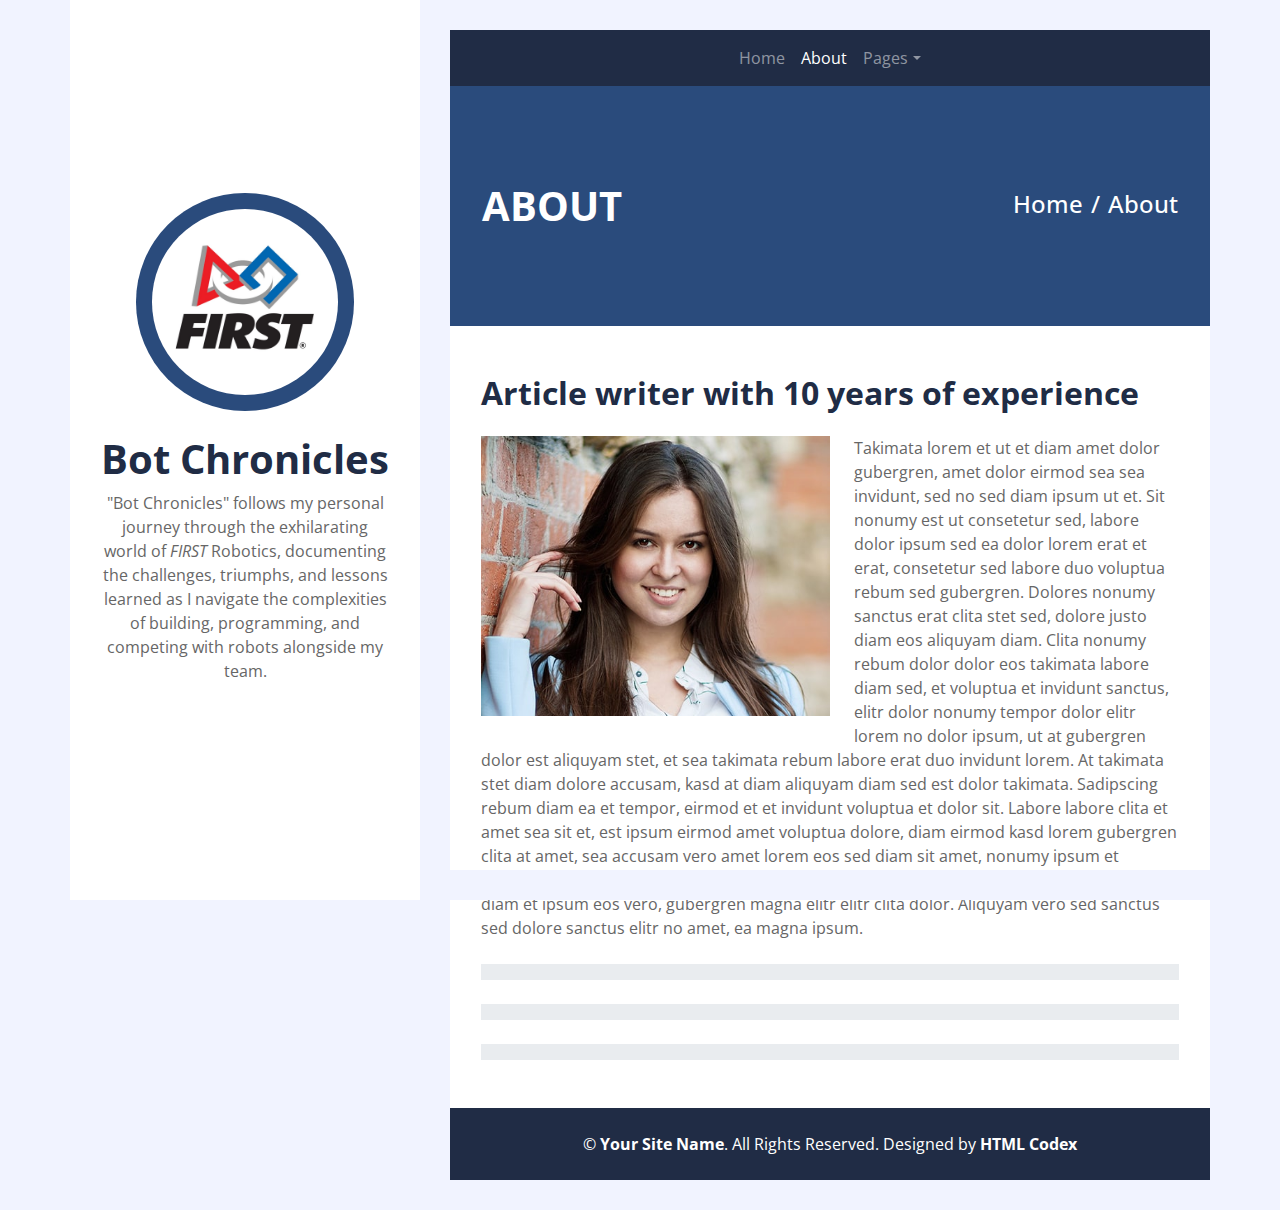
==== commit 2fcd9ae0: "Updated sidebar, added FIRST Logo, edited tab title" ====
--- a/about.html
+++ b/about.html
@@ -2,7 +2,7 @@
 <html lang="en">
     <head>
         <meta charset="utf-8">
-        <title>Bloggy - Personal Blog Template</title>
+        <title>About - Bot Chronicles</title>
         <meta content="width=device-width, initial-scale=1.0" name="viewport">
         <meta content="Free Website Template" name="keywords">
         <meta content="Free Website Template" name="description">
@@ -24,18 +24,13 @@
     <div class="wrapper">
         <div class="sidebar">
             <div class="sidebar-text d-flex flex-column h-100 justify-content-center text-center">
-                <img class="mx-auto d-block w-75 bg-primary img-fluid rounded-circle mb-4 p-3" src="img/profile.jpg" alt="Image">
-                <h1 class="font-weight-bold">Kate Glover</h1>
+                <img class="mx-auto d-block w-75 bg-primary img-fluid rounded-circle mb-4 p-3" src="img/logo.jpg" alt="Image">
+                <h1 class="font-weight-bold">Bot Chronicles</h1>
                 <p class="mb-4">
-                    Justo stet no accusam stet invidunt sanctus magna clita vero eirmod, sit sit labore dolores lorem. Lorem at sit dolor dolores sed diam justo
+                    "Bot Chronicles" follows my personal journey through the exhilarating world of <i>FIRST</i>
+                    Robotics, documenting the challenges, triumphs, and lessons learned as I navigate the
+                    complexities of building, programming, and competing with robots alongside my team.
                 </p>
-                <div class="d-flex justify-content-center mb-5">
-                    <a class="btn btn-outline-primary mr-2" href="#"><i class="fab fa-twitter"></i></a>
-                    <a class="btn btn-outline-primary mr-2" href="#"><i class="fab fa-facebook-f"></i></a>
-                    <a class="btn btn-outline-primary mr-2" href="#"><i class="fab fa-linkedin-in"></i></a>
-                    <a class="btn btn-outline-primary mr-2" href="#"><i class="fab fa-instagram"></i></a>
-                </div>
-                <a href="" class="btn btn-lg btn-block btn-primary mt-auto">Hire Me</a>
             </div>
             <div class="sidebar-icon d-flex flex-column h-100 justify-content-center text-right">
                 <i class="fas fa-2x fa-angle-double-right text-primary"></i>
@@ -60,7 +55,6 @@
                                     <a href="single.html" class="dropdown-item">Blog Detail</a>
                                 </div>
                             </div>
-                            <a href="contact.html" class="nav-item nav-link">Contact</a>
                         </div>
                     </div>
                 </nav>
@@ -71,13 +65,13 @@
             <div class="container py-5 px-2 bg-primary">
                 <div class="row py-5 px-4">
                     <div class="col-sm-6 text-center text-md-left">
-                        <h1 class="mb-3 mb-md-0 text-white text-uppercase font-weight-bold">About Me</h1>
+                        <h1 class="mb-3 mb-md-0 text-white text-uppercase font-weight-bold">About</h1>
                     </div>
                     <div class="col-sm-6 text-center text-md-right">
                         <div class="d-inline-flex pt-2">
                             <h4 class="m-0 text-white"><a class="text-white" href="">Home</a></h4>
                             <h4 class="m-0 text-white px-2">/</h4>
-                            <h4 class="m-0 text-white">About Me</h4>
+                            <h4 class="m-0 text-white">About</h4>
                         </div>
                     </div>
                 </div>
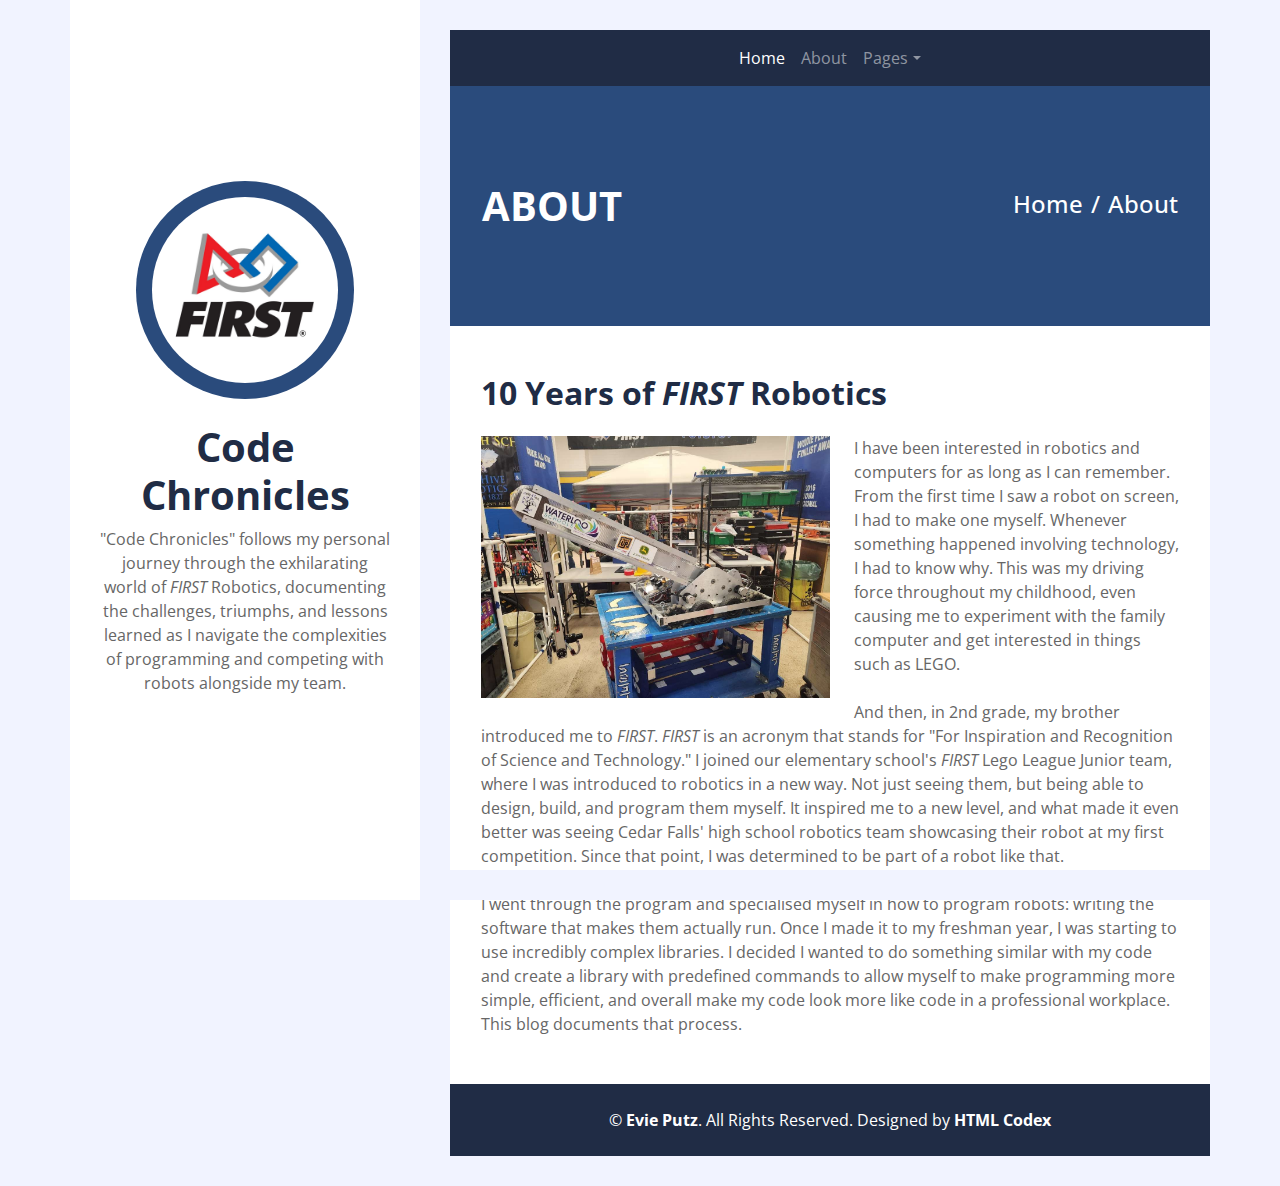
==== commit 65c8c592: "Added new pages and titles, started filling in blog posts and replacing stock images" ====
--- a/about.html
+++ b/about.html
@@ -25,11 +25,11 @@
         <div class="sidebar">
             <div class="sidebar-text d-flex flex-column h-100 justify-content-center text-center">
                 <img class="mx-auto d-block w-75 bg-primary img-fluid rounded-circle mb-4 p-3" src="img/logo.jpg" alt="Image">
-                <h1 class="font-weight-bold">Bot Chronicles</h1>
+                <h1 class="font-weight-bold">Code Chronicles</h1>
                 <p class="mb-4">
-                    "Bot Chronicles" follows my personal journey through the exhilarating world of <i>FIRST</i>
-                    Robotics, documenting the challenges, triumphs, and lessons learned as I navigate the
-                    complexities of building, programming, and competing with robots alongside my team.
+                    "Code Chronicles" follows my personal journey through the exhilarating world of <i>FIRST</i>
+                    Robotics, documenting the challenges, triumphs, and lessons learned as I navigate the complexities
+                    of programming and competing with robots alongside my team.
                 </p>
             </div>
             <div class="sidebar-icon d-flex flex-column h-100 justify-content-center text-right">
@@ -46,13 +46,19 @@
                     </button>
                     <div class="collapse navbar-collapse justify-content-between" id="navbarCollapse">
                         <div class="navbar-nav m-auto">
-                            <a href="index.html" class="nav-item nav-link">Home</a>
-                            <a href="about.html" class="nav-item nav-link active">About</a>
+                            <a href="index.html" class="nav-item nav-link active">Home</a>
+                            <a href="about.html" class="nav-item nav-link">About</a>
                             <div class="nav-item dropdown">
                                 <a href="#" class="nav-link dropdown-toggle" data-toggle="dropdown">Pages</a>
                                 <div class="dropdown-menu">
-                                    <a href="blog.html" class="dropdown-item">Blog Grid</a>
-                                    <a href="single.html" class="dropdown-item">Blog Detail</a>
+                                    <a href="posts/entry-one.html" class="dropdown-item">Building The Initial
+                                        Library</a>
+                                    <a href="posts/entry-two.html" class="dropdown-item">Collaborating with Other
+                                        Teams</a>
+                                    <a href="posts/entry-three.html" class="dropdown-item">Modularisation</a>
+                                    <a href="posts/entry-four.html" class="dropdown-item">Future Plans</a>
+                                    <a href="posts/entry-five.html" class="dropdown-item">Code Progression
+                                        Over Time</a>
                                 </div>
                             </div>
                         </div>
@@ -83,24 +89,30 @@
             <div class="container bg-white pt-5">
                 <div class="row px-3 pb-5">
                     <div class="col-md-12">
-                        <h2 class="mb-4 font-weight-bold">Article writer with 10 years of experience</h2>
-                        <img class="img-fluid float-left w-50 mr-4 mb-3" src="img/about.jpg" alt="Image">
+                        <h2 class="mb-4 font-weight-bold">10 Years of <i>FIRST</i> Robotics</h2>
+                        <img class="img-fluid float-left w-50 mr-4 mb-3" src="img/Robobert.jpg" alt="2023 Robot">
                         <p class="m-0">
-                            Takimata lorem et ut et diam amet dolor gubergren, amet dolor eirmod sea sea invidunt, sed no sed diam ipsum ut et. Sit nonumy est ut consetetur sed, labore dolor ipsum sed ea dolor lorem erat et erat, consetetur sed labore duo voluptua rebum sed gubergren. Dolores nonumy sanctus erat clita stet sed, dolore justo diam eos aliquyam diam. Clita nonumy rebum dolor dolor eos takimata labore diam sed, et voluptua et invidunt sanctus, elitr dolor nonumy tempor dolor elitr lorem no dolor ipsum, ut at gubergren dolor est aliquyam stet, et sea takimata rebum labore erat duo invidunt lorem. At takimata stet diam dolore accusam, kasd at diam aliquyam diam sed est dolor takimata. Sadipscing rebum diam ea et tempor, eirmod et et invidunt voluptua et dolor sit. Labore labore clita et amet sea sit et, est ipsum eirmod amet voluptua dolore, diam eirmod kasd lorem gubergren clita at amet, sea accusam vero amet lorem eos sed diam sit amet, nonumy ipsum et tempor magna dolores aliquyam vero eos ipsum. Ipsum ipsum sadipscing diam aliquyam diam et ipsum eos vero, gubergren magna elitr elitr clita dolor. Aliquyam vero sed sanctus sed dolore sanctus elitr no amet, ea magna ipsum.
+                            I have been interested in robotics and computers for as long as I can remember. From the
+                            first time I saw a robot on screen, I had to make one myself. Whenever something happened
+                            involving technology, I had to know why. This was my driving force throughout my childhood,
+                            even causing me to experiment with the family computer and get interested in things such
+                            as LEGO.
+                            <br><br>
+                            And then, in 2nd grade, my brother introduced me to <i>FIRST</i>. <i>FIRST</i> is an acronym
+                            that stands for "For Inspiration and Recognition of Science and Technology." I joined our
+                            elementary school's <i>FIRST</i> Lego League Junior team, where I was introduced to robotics
+                            in a new way. Not just seeing them, but being able to design, build, and program them
+                            myself. It inspired me to a new level, and what made it even better was seeing Cedar Falls'
+                            high school robotics team showcasing their robot at my first competition. Since that point,
+                            I was determined to be part of a robot like that.
+                            <br><br>
+                            I went through the program and specialised myself in how to program robots: writing the
+                            software that makes them actually run. Once I made it to my freshman year, I was starting to
+                            use incredibly complex libraries. I decided I wanted to do something similar with my code
+                            and create a library with predefined commands to allow myself to make programming more
+                            simple, efficient, and overall make my code look more like code in a professional workplace.
+                            This blog documents that process.
                         </p>
-                    </div>
-                    <div class="col-md-12 pt-4">
-                        <div class="d-flex flex-column skills">
-                            <div class="progress w-100 mb-4">
-                                <div class="progress-bar" role="progressbar" aria-valuenow="80" aria-valuemin="0" aria-valuemax="100">Adaptability</div>
-                            </div>
-                            <div class="progress w-100 mb-4">
-                                <div class="progress-bar" role="progressbar" aria-valuenow="90" aria-valuemin="0" aria-valuemax="100">Research</div>
-                            </div>
-                            <div class="progress w-100">
-                                <div class="progress-bar" role="progressbar" aria-valuenow="100" aria-valuemin="0" aria-valuemax="100">Editing</div>
-                            </div>
-                        </div>
                     </div>
                 </div>
             </div>
@@ -110,7 +122,8 @@
             <!-- Footer Start -->
             <div class="container py-4 bg-secondary text-center">
                 <p class="m-0 text-white">
-                    &copy; <a class="text-white font-weight-bold" href="#">Your Site Name</a>. All Rights Reserved. Designed by <a class="text-white font-weight-bold" href="https://htmlcodex.com">HTML Codex</a>
+                    &copy; <a class="text-white font-weight-bold" href="#">Evie Putz</a>. All Rights Reserved. Designed by
+                    <a class="text-white font-weight-bold" href="https://htmlcodex.com">HTML Codex</a>
                 </p>
             </div>
             <!-- Footer End -->
